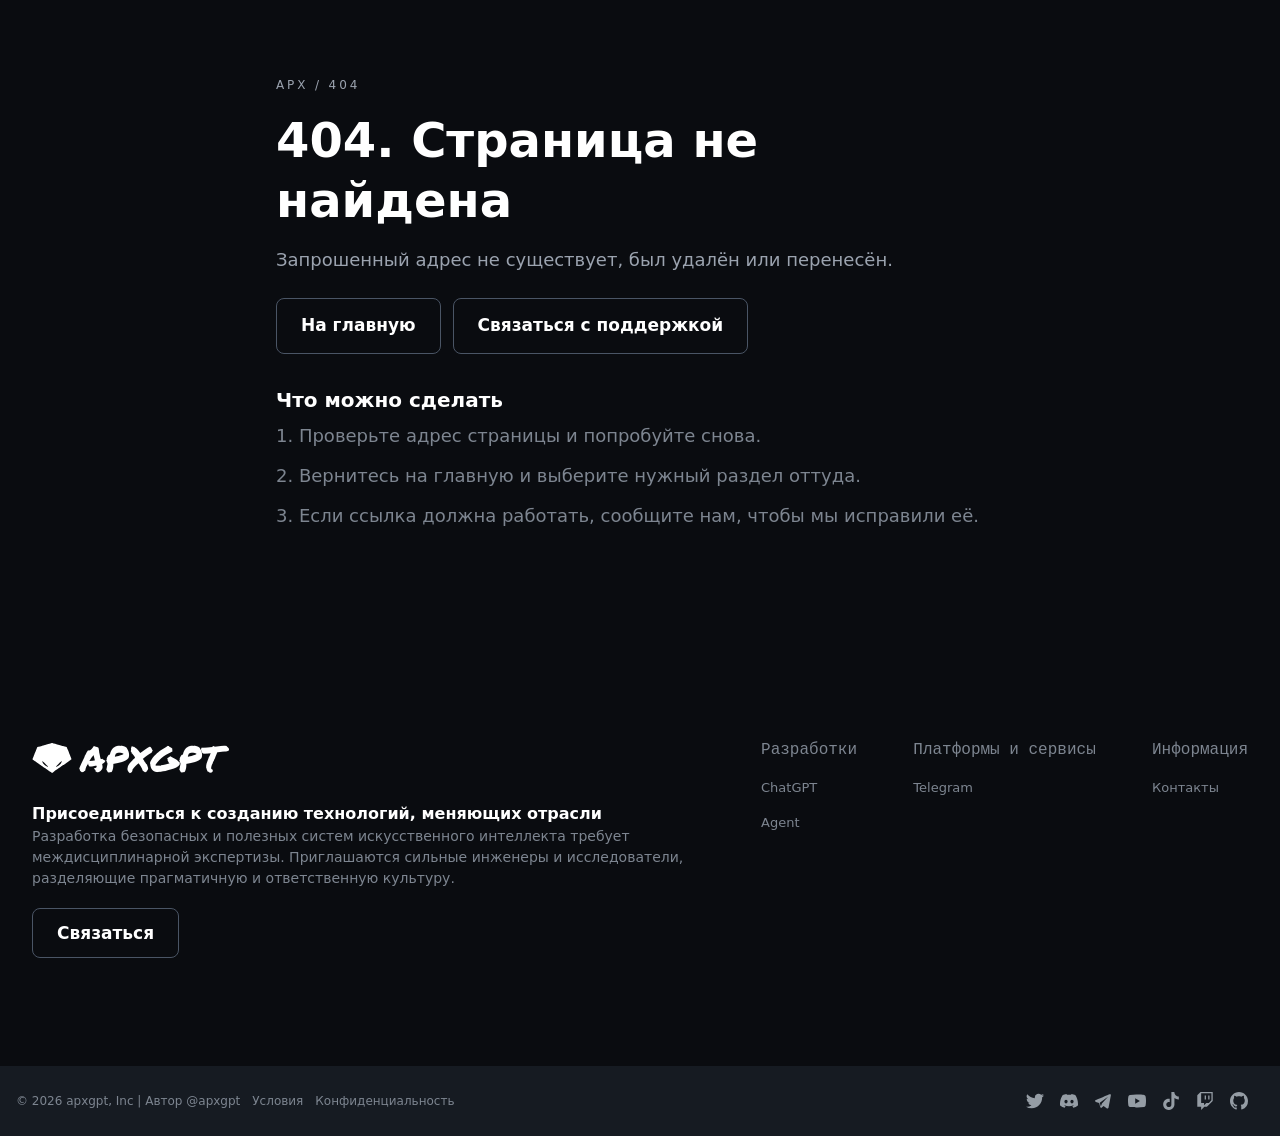
==== _not-found/index.html @ 39b71f73 "Initial commit" ====
<!DOCTYPE html><html lang="en"><head><meta charSet="utf-8"/><meta name="viewport" content="width=device-width, initial-scale=1"/><link rel="stylesheet" href="/_next/static/chunks/0ab43edmi-j28.css" data-precedence="next"/><link rel="stylesheet" href="/_next/static/chunks/3q1jnt1mzikx0.css" data-precedence="next"/><link rel="preload" as="script" fetchPriority="low" href="/_next/static/chunks/0a1gboz92241g.js"/><script src="/_next/static/chunks/12ng9y1xmtxdd.js" async=""></script><script src="/_next/static/chunks/2cya-h6pss2j9.js" async=""></script><script src="/_next/static/chunks/3w4o9hklow6fg.js" async=""></script><script src="/_next/static/chunks/turbopack-2u-mf2t0_rcni.js" async=""></script><script src="/_next/static/chunks/0sj0nmgtenv1n.js" async=""></script><script src="/_next/static/chunks/14mrh2-p_w84d.js" async=""></script><script src="/_next/static/chunks/417xt7o-_xp6f.js" async=""></script><script src="/_next/static/chunks/27htmqlt4i7bf.js" async=""></script><script src="/_next/static/chunks/367o8c34o53v_.js" async=""></script><meta name="robots" content="noindex"/><meta name="next-size-adjust" content=""/><title>APX</title><meta name="description" content="All AI conversations in one place"/><link rel="icon" href="/favicon.ico?favicon.2wsulhs5cn2k4.ico" sizes="32x32" type="image/x-icon"/><script src="/_next/static/chunks/0cz1d0mv5g_q7.js" noModule=""></script></head><body><div hidden=""><!--$--><!--/$--></div><canvas class="fixed inset-0 pointer-events-none z-0" style="opacity:1"></canvas><main><div class="site-content"><div class="relative z-50"><div class="absolute"></div></div><!--$--><!--/$--></div></main><script src="/_next/static/chunks/0a1gboz92241g.js" id="_R_" async=""></script><script>(self.__next_f=self.__next_f||[]).push([0])</script><script>self.__next_f.push([1,"1:\"$Sreact.fragment\"\n2:I[84984,[\"/_next/static/chunks/0sj0nmgtenv1n.js\",\"/_next/static/chunks/14mrh2-p_w84d.js\"],\"MatrixRain\"]\n3:I[39756,[\"/_next/static/chunks/0sj0nmgtenv1n.js\",\"/_next/static/chunks/14mrh2-p_w84d.js\"],\"default\"]\n4:I[37457,[\"/_next/static/chunks/0sj0nmgtenv1n.js\",\"/_next/static/chunks/14mrh2-p_w84d.js\"],\"default\"]\n5:I[29306,[\"/_next/static/chunks/0sj0nmgtenv1n.js\",\"/_next/static/chunks/14mrh2-p_w84d.js\",\"/_next/static/chunks/417xt7o-_xp6f.js\",\"/_next/static/chunks/27htmqlt4i7bf.js\",\"/_next/static/chunks/367o8c34o53v_.js\"],\"default\"]\n6:I[47257,[\"/_next/static/chunks/0sj0nmgtenv1n.js\",\"/_next/static/chunks/14mrh2-p_w84d.js\"],\"ClientPageRoot\"]\n9:I[97367,[\"/_next/static/chunks/0sj0nmgtenv1n.js\",\"/_next/static/chunks/14mrh2-p_w84d.js\"],\"OutletBoundary\"]\na:\"$Sreact.suspense\"\nd:I[97367,[\"/_next/static/chunks/0sj0nmgtenv1n.js\",\"/_next/static/chunks/14mrh2-p_w84d.js\"],\"ViewportBoundary\"]\nf:I[97367,[\"/_next/static/chunks/0sj0nmgtenv1n.js\",\"/_next/static/chunks/14mrh2-p_w84d.js\"],\"MetadataBoundary\"]\n11:I[68027,[\"/_next/static/chunks/0sj0nmgtenv1n.js\",\"/_next/static/chunks/14mrh2-p_w84d.js\"],\"default\",1]\n:HL[\"/_next/static/chunks/0ab43edmi-j28.css\",\"style\"]\n:HL[\"/_next/static/chunks/3q1jnt1mzikx0.css\",\"style\"]\n"])</script><script>self.__next_f.push([1,"0:{\"P\":null,\"c\":[\"\",\"_not-found\",\"\"],\"q\":\"\",\"i\":false,\"f\":[[[\"\",{\"children\":[\"/_not-found\",{\"children\":[\"__PAGE__\",{}]}]},\"$undefined\",\"$undefined\",16],[[\"$\",\"$1\",\"c\",{\"children\":[[[\"$\",\"link\",\"0\",{\"rel\":\"stylesheet\",\"href\":\"/_next/static/chunks/0ab43edmi-j28.css\",\"precedence\":\"next\",\"crossOrigin\":\"$undefined\",\"nonce\":\"$undefined\"}],[\"$\",\"script\",\"script-0\",{\"src\":\"/_next/static/chunks/0sj0nmgtenv1n.js\",\"async\":true,\"nonce\":\"$undefined\"}],[\"$\",\"script\",\"script-1\",{\"src\":\"/_next/static/chunks/14mrh2-p_w84d.js\",\"async\":true,\"nonce\":\"$undefined\"}]],[\"$\",\"html\",null,{\"lang\":\"en\",\"children\":[\"$\",\"body\",null,{\"children\":[[\"$\",\"$L2\",null,{}],[\"$\",\"main\",null,{\"children\":[\"$\",\"div\",null,{\"className\":\"site-content\",\"children\":[[\"$\",\"div\",null,{\"className\":\"relative z-50\",\"children\":[\"$\",\"div\",null,{\"className\":\"absolute\"}]}],[\"$\",\"$L3\",null,{\"parallelRouterKey\":\"children\",\"error\":\"$undefined\",\"errorStyles\":\"$undefined\",\"errorScripts\":\"$undefined\",\"template\":[\"$\",\"$L4\",null,{}],\"templateStyles\":\"$undefined\",\"templateScripts\":\"$undefined\",\"notFound\":[[\"$\",\"$L5\",null,{}],[[\"$\",\"link\",\"0\",{\"rel\":\"stylesheet\",\"href\":\"/_next/static/chunks/3q1jnt1mzikx0.css\",\"precedence\":\"next\",\"crossOrigin\":\"$undefined\",\"nonce\":\"$undefined\"}]]],\"forbidden\":\"$undefined\",\"unauthorized\":\"$undefined\"}]]}]}]]}]}]]}],{\"children\":[[\"$\",\"$1\",\"c\",{\"children\":[null,[\"$\",\"$L3\",null,{\"parallelRouterKey\":\"children\",\"error\":\"$undefined\",\"errorStyles\":\"$undefined\",\"errorScripts\":\"$undefined\",\"template\":[\"$\",\"$L4\",null,{}],\"templateStyles\":\"$undefined\",\"templateScripts\":\"$undefined\",\"notFound\":\"$undefined\",\"forbidden\":\"$undefined\",\"unauthorized\":\"$undefined\"}]]}],{\"children\":[[\"$\",\"$1\",\"c\",{\"children\":[[\"$\",\"$L6\",null,{\"Component\":\"$5\",\"serverProvidedParams\":{\"searchParams\":{},\"params\":{},\"promises\":[\"$@7\",\"$@8\"]}}],[[\"$\",\"link\",\"0\",{\"rel\":\"stylesheet\",\"href\":\"/_next/static/chunks/3q1jnt1mzikx0.css\",\"precedence\":\"next\",\"crossOrigin\":\"$undefined\",\"nonce\":\"$undefined\"}],[\"$\",\"script\",\"script-0\",{\"src\":\"/_next/static/chunks/417xt7o-_xp6f.js\",\"async\":true,\"nonce\":\"$undefined\"}],[\"$\",\"script\",\"script-1\",{\"src\":\"/_next/static/chunks/27htmqlt4i7bf.js\",\"async\":true,\"nonce\":\"$undefined\"}],[\"$\",\"script\",\"script-2\",{\"src\":\"/_next/static/chunks/367o8c34o53v_.js\",\"async\":true,\"nonce\":\"$undefined\"}]],[\"$\",\"$L9\",null,{\"children\":[\"$\",\"$a\",null,{\"name\":\"Next.MetadataOutlet\",\"children\":\"$@b\"}]}]]}],{},null,false,null]},null,false,\"$@c\"]},null,false,null],[\"$\",\"$1\",\"h\",{\"children\":[[\"$\",\"meta\",null,{\"name\":\"robots\",\"content\":\"noindex\"}],[\"$\",\"$Ld\",null,{\"children\":\"$Le\"}],[\"$\",\"div\",null,{\"hidden\":true,\"children\":[\"$\",\"$Lf\",null,{\"children\":[\"$\",\"$a\",null,{\"name\":\"Next.Metadata\",\"children\":\"$L10\"}]}]}],[\"$\",\"meta\",null,{\"name\":\"next-size-adjust\",\"content\":\"\"}]]}],false]],\"m\":\"$undefined\",\"G\":[\"$11\",[[\"$\",\"link\",\"0\",{\"rel\":\"stylesheet\",\"href\":\"/_next/static/chunks/0ab43edmi-j28.css\",\"precedence\":\"next\",\"crossOrigin\":\"$undefined\",\"nonce\":\"$undefined\"}]]],\"S\":true,\"h\":null,\"s\":\"$undefined\",\"l\":\"$undefined\",\"p\":\"$undefined\",\"d\":\"$undefined\",\"b\":\"vF4AaMczjmcKg-pTMvANP\"}\n"])</script><script>self.__next_f.push([1,"12:[]\nc:\"$W12\"\n7:{}\n8:\"$0:f:0:1:1:children:1:children:0:props:children:0:props:serverProvidedParams:params\"\n"])</script><script>self.__next_f.push([1,"e:[[\"$\",\"meta\",\"0\",{\"charSet\":\"utf-8\"}],[\"$\",\"meta\",\"1\",{\"name\":\"viewport\",\"content\":\"width=device-width, initial-scale=1\"}]]\n"])</script><script>self.__next_f.push([1,"13:I[27201,[\"/_next/static/chunks/0sj0nmgtenv1n.js\",\"/_next/static/chunks/14mrh2-p_w84d.js\"],\"IconMark\"]\nb:null\n10:[[\"$\",\"title\",\"0\",{\"children\":\"APX\"}],[\"$\",\"meta\",\"1\",{\"name\":\"description\",\"content\":\"All AI conversations in one place\"}],[\"$\",\"link\",\"2\",{\"rel\":\"icon\",\"href\":\"/favicon.ico?favicon.2wsulhs5cn2k4.ico\",\"sizes\":\"32x32\",\"type\":\"image/x-icon\"}],[\"$\",\"$L13\",\"3\",{}]]\n"])</script></body></html>
---- _next/static/chunks/0ab43edmi-j28.css ----
@layer properties{@supports (((-webkit-hyphens:none)) and (not (margin-trim:inline))) or ((-moz-orient:inline) and (not (color:rgb(from red r g b)))){*,:before,:after,::backdrop{--tw-translate-x:0;--tw-translate-y:0;--tw-translate-z:0;--tw-scale-x:1;--tw-scale-y:1;--tw-scale-z:1;--tw-rotate-x:initial;--tw-rotate-y:initial;--tw-rotate-z:initial;--tw-skew-x:initial;--tw-skew-y:initial;--tw-space-y-reverse:0;--tw-space-x-reverse:0;--tw-border-style:solid;--tw-gradient-position:initial;--tw-gradient-from:#0000;--tw-gradient-via:#0000;--tw-gradient-to:#0000;--tw-gradient-stops:initial;--tw-gradient-via-stops:initial;--tw-gradient-from-position:0%;--tw-gradient-via-position:50%;--tw-gradient-to-position:100%;--tw-leading:initial;--tw-font-weight:initial;--tw-tracking:initial;--tw-shadow:0 0 #0000;--tw-shadow-color:initial;--tw-shadow-alpha:100%;--tw-inset-shadow:0 0 #0000;--tw-inset-shadow-color:initial;--tw-inset-shadow-alpha:100%;--tw-ring-color:initial;--tw-ring-shadow:0 0 #0000;--tw-inset-ring-color:initial;--tw-inset-ring-shadow:0 0 #0000;--tw-ring-inset:initial;--tw-ring-offset-width:0px;--tw-ring-offset-color:#fff;--tw-ring-offset-shadow:0 0 #0000;--tw-blur:initial;--tw-brightness:initial;--tw-contrast:initial;--tw-grayscale:initial;--tw-hue-rotate:initial;--tw-invert:initial;--tw-opacity:initial;--tw-saturate:initial;--tw-sepia:initial;--tw-drop-shadow:initial;--tw-drop-shadow-color:initial;--tw-drop-shadow-alpha:100%;--tw-drop-shadow-size:initial;--tw-backdrop-blur:initial;--tw-backdrop-brightness:initial;--tw-backdrop-contrast:initial;--tw-backdrop-grayscale:initial;--tw-backdrop-hue-rotate:initial;--tw-backdrop-invert:initial;--tw-backdrop-opacity:initial;--tw-backdrop-saturate:initial;--tw-backdrop-sepia:initial;--tw-duration:initial;--tw-ease:initial}}}@layer theme{:root,:host{--font-sans:ui-sans-serif, system-ui, sans-serif, "Apple Color Emoji", "Segoe UI Emoji", "Segoe UI Symbol", "Noto Color Emoji";--font-mono:ui-monospace, SFMono-Regular, Menlo, Monaco, Consolas, "Liberation Mono", "Courier New", monospace;--color-blue-500:#3080ff;--color-blue-600:#155dfc;--color-gray-200:#e5e7eb;--color-gray-300:#d1d5dc;--color-gray-400:#99a1af;--color-gray-600:#4a5565;--color-neutral-50:#fafafa;--color-neutral-300:#d4d4d4;--color-neutral-400:#a1a1a1;--color-neutral-500:#737373;--color-neutral-600:#525252;--color-neutral-700:#404040;--color-neutral-800:#262626;--color-black:#000;--color-white:#fff;--spacing:.25rem;--text-xs:.75rem;--text-xs--line-height:calc(1 / .75);--text-sm:.875rem;--text-sm--line-height:calc(1.25 / .875);--text-base:1rem;--text-base--line-height:calc(1.5 / 1);--text-lg:1.125rem;--text-lg--line-height:calc(1.75 / 1.125);--text-xl:1.25rem;--text-xl--line-height:calc(1.75 / 1.25);--text-2xl:1.5rem;--text-2xl--line-height:calc(2 / 1.5);--text-3xl:1.875rem;--text-3xl--line-height:calc(2.25 / 1.875);--text-4xl:2.25rem;--text-4xl--line-height:calc(2.5 / 2.25);--text-5xl:3rem;--text-5xl--line-height:1;--text-6xl:3.75rem;--text-6xl--line-height:1;--text-7xl:4.5rem;--text-7xl--line-height:1;--text-8xl:6rem;--text-8xl--line-height:1;--font-weight-normal:400;--font-weight-medium:500;--font-weight-semibold:600;--font-weight-bold:700;--leading-tight:1.25;--leading-relaxed:1.625;--radius-md:.375rem;--radius-lg:.5rem;--radius-xl:.75rem;--ease-in:cubic-bezier(.4, 0, 1, 1);--ease-out:cubic-bezier(0, 0, .2, 1);--ease-in-out:cubic-bezier(.4, 0, .2, 1);--animate-spin:spin 1s linear infinite;--animate-pulse:pulse 2s cubic-bezier(.4, 0, .6, 1) infinite;--animate-bounce:bounce 1s infinite;--blur-sm:8px;--default-transition-duration:.15s;--default-transition-timing-function:cubic-bezier(.4, 0, .2, 1);--default-font-family:var(--font-sans);--default-mono-font-family:var(--font-mono)}@supports (color:lab(0% 0 0)){:root,:host{--color-blue-500:lab(54.1736% 13.3368 -74.6839);--color-blue-600:lab(44.0605% 29.0279 -86.0352);--color-gray-200:lab(91.6229% -.159085 -2.26791);--color-gray-300:lab(85.1236% -.612259 -3.7138);--color-gray-400:lab(65.9269% -.832707 -8.17474);--color-gray-600:lab(35.6337% -1.58697 -10.8425);--color-neutral-50:lab(98.26% 0 0);--color-neutral-300:lab(84.92% 0 0);--color-neutral-400:lab(66.128% -.0000298023 .0000119209);--color-neutral-500:lab(48.496% 0 0);--color-neutral-600:lab(34.924% 0 0);--color-neutral-700:lab(27.036% 0 0);--color-neutral-800:lab(15.204% 0 0)}}}@layer base{*,:after,:before,::backdrop{box-sizing:border-box;border:0 solid;margin:0;padding:0}::file-selector-button{box-sizing:border-box;border:0 solid;margin:0;padding:0}html,:host{-webkit-text-size-adjust:100%;tab-size:4;line-height:1.5;font-family:var(--default-font-family,ui-sans-serif, system-ui, sans-serif, "Apple Color Emoji", "Segoe UI Emoji", "Segoe UI Symbol", "Noto Color Emoji");font-feature-settings:var(--default-font-feature-settings,normal);font-variation-settings:var(--default-font-variation-settings,normal);-webkit-tap-highlight-color:transparent}hr{height:0;color:inherit;border-top-width:1px}abbr:where([title]){-webkit-text-decoration:underline dotted;text-decoration:underline dotted}h1,h2,h3,h4,h5,h6{font-size:inherit;font-weight:inherit}a{color:inherit;-webkit-text-decoration:inherit;-webkit-text-decoration:inherit;-webkit-text-decoration:inherit;-webkit-text-decoration:inherit;text-decoration:inherit}b,strong{font-weight:bolder}code,kbd,samp,pre{font-family:var(--default-mono-font-family,ui-monospace, SFMono-Regular, Menlo, Monaco, Consolas, "Liberation Mono", "Courier New", monospace);font-feature-settings:var(--default-mono-font-feature-settings,normal);font-variation-settings:var(--default-mono-font-variation-settings,normal);font-size:1em}small{font-size:80%}sub,sup{vertical-align:baseline;font-size:75%;line-height:0;position:relative}sub{bottom:-.25em}sup{top:-.5em}table{text-indent:0;border-color:inherit;border-collapse:collapse}:-moz-focusring{outline:auto}progress{vertical-align:baseline}summary{display:list-item}ol,ul,menu{list-style:none}img,svg,video,canvas,audio,iframe,embed,object{vertical-align:middle;display:block}img,video{max-width:100%;height:auto}button,input,select,optgroup,textarea{font:inherit;font-feature-settings:inherit;font-variation-settings:inherit;letter-spacing:inherit;color:inherit;opacity:1;background-color:#0000;border-radius:0}::file-selector-button{font:inherit;font-feature-settings:inherit;font-variation-settings:inherit;letter-spacing:inherit;color:inherit;opacity:1;background-color:#0000;border-radius:0}:where(select:is([multiple],[size])) optgroup{font-weight:bolder}:where(select:is([multiple],[size])) optgroup option{padding-inline-start:20px}::file-selector-button{margin-inline-end:4px}::placeholder{opacity:1}@supports (not ((-webkit-appearance:-apple-pay-button))) or (contain-intrinsic-size:1px){::placeholder{color:currentColor}@supports (color:color-mix(in lab, red, red)){::placeholder{color:color-mix(in oklab, currentcolor 50%, transparent)}}}textarea{resize:vertical}::-webkit-search-decoration{-webkit-appearance:none}::-webkit-date-and-time-value{min-height:1lh;text-align:inherit}::-webkit-datetime-edit{display:inline-flex}::-webkit-datetime-edit-fields-wrapper{padding:0}::-webkit-datetime-edit{padding-block:0}::-webkit-datetime-edit-year-field{padding-block:0}::-webkit-datetime-edit-month-field{padding-block:0}::-webkit-datetime-edit-day-field{padding-block:0}::-webkit-datetime-edit-hour-field{padding-block:0}::-webkit-datetime-edit-minute-field{padding-block:0}::-webkit-datetime-edit-second-field{padding-block:0}::-webkit-datetime-edit-millisecond-field{padding-block:0}::-webkit-datetime-edit-meridiem-field{padding-block:0}::-webkit-calendar-picker-indicator{line-height:1}:-moz-ui-invalid{box-shadow:none}button,input:where([type=button],[type=reset],[type=submit]){appearance:button}::file-selector-button{appearance:button}::-webkit-inner-spin-button{height:auto}::-webkit-outer-spin-button{height:auto}[hidden]:where(:not([hidden=until-found])){display:none!important}}@layer components;@layer utilities{.pointer-events-none{pointer-events:none}.collapse{visibility:collapse}.invisible{visibility:hidden}.visible{visibility:visible}.absolute{position:absolute}.fixed{position:fixed}.relative{position:relative}.static{position:static}.sticky{position:sticky}.inset-0{inset:calc(var(--spacing) * 0)}.inset-y-0{inset-block:calc(var(--spacing) * 0)}.-top-\[100px\]{top:-100px}.top-0{top:calc(var(--spacing) * 0)}.top-1\/2{top:50%}.top-4{top:calc(var(--spacing) * 4)}.top-20{top:calc(var(--spacing) * 20)}.top-\[-200px\]{top:-200px}.top-\[-300px\]{top:-300px}.top-\[10px\]{top:10px}.top-\[2000px\]{top:2000px}.-right-6{right:calc(var(--spacing) * -6)}.right-0{right:calc(var(--spacing) * 0)}.right-2{right:calc(var(--spacing) * 2)}.right-4{right:calc(var(--spacing) * 4)}.right-7{right:calc(var(--spacing) * 7)}.bottom-0{bottom:calc(var(--spacing) * 0)}.bottom-2{bottom:calc(var(--spacing) * 2)}.bottom-4{bottom:calc(var(--spacing) * 4)}.bottom-\[50px\]{bottom:50px}.bottom-full{bottom:100%}.-left-52{left:calc(var(--spacing) * -52)}.left-0{left:calc(var(--spacing) * 0)}.left-full{left:100%}.-z-30{z-index:calc(30 * -1)}.z-0{z-index:0}.z-1{z-index:1}.z-2{z-index:2}.z-3{z-index:3}.z-10{z-index:10}.z-20{z-index:20}.z-40{z-index:40}.z-50{z-index:50}.z-\[-1\]{z-index:-1}.z-\[-5\]{z-index:-5}.z-\[-10\]{z-index:-10}.z-\[1\]{z-index:1}.z-\[2\]{z-index:2}.z-\[11\]{z-index:11}.z-\[50\]{z-index:50}.z-\[60\]{z-index:60}.z-\[70\]{z-index:70}.z-\[100\]{z-index:100}.col-8{grid-column:8}.container{width:100%}@media (min-width:40rem){.container{max-width:40rem}}@media (min-width:48rem){.container{max-width:48rem}}@media (min-width:64rem){.container{max-width:64rem}}@media (min-width:80rem){.container{max-width:80rem}}@media (min-width:96rem){.container{max-width:96rem}}.m-1{margin:calc(var(--spacing) * 1)}.mx-auto{margin-inline:auto}.my-1{margin-block:calc(var(--spacing) * 1)}.my-2{margin-block:calc(var(--spacing) * 2)}.my-7{margin-block:calc(var(--spacing) * 7)}.my-8{margin-block:calc(var(--spacing) * 8)}.my-24{margin-block:calc(var(--spacing) * 24)}.-mt-6{margin-top:calc(var(--spacing) * -6)}.mt-0{margin-top:calc(var(--spacing) * 0)}.mt-1{margin-top:calc(var(--spacing) * 1)}.mt-2{margin-top:calc(var(--spacing) * 2)}.mt-3{margin-top:calc(var(--spacing) * 3)}.mt-4{margin-top:calc(var(--spacing) * 4)}.mt-6{margin-top:calc(var(--spacing) * 6)}.mt-28{margin-top:calc(var(--spacing) * 28)}.mt-\[-20px\]{margin-top:-20px}.mr-1{margin-right:calc(var(--spacing) * 1)}.mr-2{margin-right:calc(var(--spacing) * 2)}.mr-3{margin-right:calc(var(--spacing) * 3)}.mr-4{margin-right:calc(var(--spacing) * 4)}.mr-6{margin-right:calc(var(--spacing) * 6)}.mb-0{margin-bottom:calc(var(--spacing) * 0)}.mb-1{margin-bottom:calc(var(--spacing) * 1)}.mb-2{margin-bottom:calc(var(--spacing) * 2)}.mb-3{margin-bottom:calc(var(--spacing) * 3)}.mb-4{margin-bottom:calc(var(--spacing) * 4)}.mb-5{margin-bottom:calc(var(--spacing) * 5)}.mb-6{margin-bottom:calc(var(--spacing) * 6)}.mb-7{margin-bottom:calc(var(--spacing) * 7)}.mb-8{margin-bottom:calc(var(--spacing) * 8)}.mb-10{margin-bottom:calc(var(--spacing) * 10)}.mb-12{margin-bottom:calc(var(--spacing) * 12)}.mb-24{margin-bottom:calc(var(--spacing) * 24)}.mb-\[2px\]{margin-bottom:2px}.mb-\[24px\]{margin-bottom:24px}.-ml-5{margin-left:calc(var(--spacing) * -5)}.ml-0{margin-left:calc(var(--spacing) * 0)}.ml-1{margin-left:calc(var(--spacing) * 1)}.ml-2{margin-left:calc(var(--spacing) * 2)}.ml-3{margin-left:calc(var(--spacing) * 3)}.ml-4{margin-left:calc(var(--spacing) * 4)}.ml-\[12px\]{margin-left:12px}.ml-auto{margin-left:auto}.block{display:block}.flex{display:flex}.grid{display:grid}.hidden{display:none}.inline{display:inline}.inline-block{display:inline-block}.inline-flex{display:inline-flex}.h-0\.5{height:calc(var(--spacing) * .5)}.h-3{height:calc(var(--spacing) * 3)}.h-5{height:calc(var(--spacing) * 5)}.h-6{height:calc(var(--spacing) * 6)}.h-\[1px\]{height:1px}.h-\[2\.5px\]{height:2.5px}.h-\[2px\]{height:2px}.h-\[22px\]{height:22px}.h-\[38px\]{height:38px}.h-\[60px\]{height:60px}.h-\[100dvh\]{height:100dvh}.h-\[160px\]{height:160px}.h-\[400px\]{height:400px}.h-\[550px\]{height:550px}.h-\[1000px\]{height:1000px}.h-auto{height:auto}.h-full{height:100%}.max-h-\[480px\]{max-height:480px}.max-h-none{max-height:none}.min-h-0{min-height:calc(var(--spacing) * 0)}.min-h-\[7rem\]{min-height:7rem}.min-h-\[180px\]{min-height:180px}.min-h-full{min-height:100%}.w-0{width:calc(var(--spacing) * 0)}.w-1\/3{width:33.3333%}.w-3{width:calc(var(--spacing) * 3)}.w-5{width:calc(var(--spacing) * 5)}.w-6{width:calc(var(--spacing) * 6)}.w-10\/12{width:83.3333%}.w-11\/12{width:91.6667%}.w-44{width:calc(var(--spacing) * 44)}.w-\[3px\]{width:3px}.w-\[18px\]{width:18px}.w-\[23px\]{width:23px}.w-\[120px\]{width:120px}.w-\[240px\]{width:240px}.w-\[300px\]{width:300px}.w-\[320px\]{width:320px}.w-\[500px\]{width:500px}.w-auto{width:auto}.w-full{width:100%}.w-screen{width:100vw}.max-w-\[373px\]{max-width:373px}.max-w-\[760px\]{max-width:760px}.max-w-\[1280px\]{max-width:1280px}.max-w-\[1440px\]{max-width:1440px}.max-w-full{max-width:100%}.max-w-none{max-width:none}.min-w-0{min-width:calc(var(--spacing) * 0)}.min-w-\[120px\]{min-width:120px}.min-w-full{min-width:100%}.flex-1{flex:1}.flex-auto{flex:auto}.flex-shrink-0,.shrink-0{flex-shrink:0}.flex-grow-0{flex-grow:0}.origin-left{transform-origin:0}.origin-top{transform-origin:top}.-translate-x-1{--tw-translate-x:calc(var(--spacing) * -1);translate:var(--tw-translate-x) var(--tw-translate-y)}.-translate-x-3{--tw-translate-x:calc(var(--spacing) * -3);translate:var(--tw-translate-x) var(--tw-translate-y)}.translate-x-0{--tw-translate-x:calc(var(--spacing) * 0);translate:var(--tw-translate-x) var(--tw-translate-y)}.translate-x-1\/2{--tw-translate-x:calc(1 / 2 * 100%);translate:var(--tw-translate-x) var(--tw-translate-y)}.-translate-y-1\/2{--tw-translate-y:calc(calc(1 / 2 * 100%) * -1);translate:var(--tw-translate-x) var(--tw-translate-y)}.translate-y-\[1px\]{--tw-translate-y:1px;translate:var(--tw-translate-x) var(--tw-translate-y)}.scale-0{--tw-scale-x:0%;--tw-scale-y:0%;--tw-scale-z:0%;scale:var(--tw-scale-x) var(--tw-scale-y)}.scale-100{--tw-scale-x:100%;--tw-scale-y:100%;--tw-scale-z:100%;scale:var(--tw-scale-x) var(--tw-scale-y)}.scale-110{--tw-scale-x:110%;--tw-scale-y:110%;--tw-scale-z:110%;scale:var(--tw-scale-x) var(--tw-scale-y)}.-rotate-12{rotate:-12deg}.-rotate-45{rotate:-45deg}.rotate-0{rotate:none}.rotate-6{rotate:6deg}.rotate-12{rotate:12deg}.rotate-45{rotate:45deg}.rotate-180{rotate:180deg}.transform{transform:var(--tw-rotate-x,) var(--tw-rotate-y,) var(--tw-rotate-z,) var(--tw-skew-x,) var(--tw-skew-y,)}.animate-bounce{animation:var(--animate-bounce)}.animate-pulse{animation:var(--animate-pulse)}.animate-spin{animation:var(--animate-spin)}.cursor-grab{cursor:grab}.cursor-not-allowed{cursor:not-allowed}.cursor-pointer{cursor:pointer}.resize{resize:both}.resize-none{resize:none}.grid-cols-2{grid-template-columns:repeat(2,minmax(0,1fr))}.grid-cols-\[3rem_1fr\]{grid-template-columns:3rem 1fr}.grid-cols-\[3rem_minmax\(0\,1fr\)\]{grid-template-columns:3rem minmax(0,1fr)}.flex-col{flex-direction:column}.flex-row{flex-direction:row}.flex-row-reverse{flex-direction:row-reverse}.flex-wrap{flex-wrap:wrap}.items-center{align-items:center}.items-start{align-items:flex-start}.items-stretch{align-items:stretch}.justify-between{justify-content:space-between}.justify-center{justify-content:center}.justify-end{justify-content:flex-end}.justify-start{justify-content:flex-start}.gap-1{gap:calc(var(--spacing) * 1)}.gap-2{gap:calc(var(--spacing) * 2)}.gap-3{gap:calc(var(--spacing) * 3)}.gap-6{gap:calc(var(--spacing) * 6)}:where(.space-y-1>:not(:last-child)){--tw-space-y-reverse:0;margin-block-start:calc(calc(var(--spacing) * 1) * var(--tw-space-y-reverse));margin-block-end:calc(calc(var(--spacing) * 1) * calc(1 - var(--tw-space-y-reverse)))}.gap-x-0\.5{-moz-column-gap:calc(var(--spacing) * .5);column-gap:calc(var(--spacing) * .5)}:where(.space-x-2>:not(:last-child)){--tw-space-x-reverse:0;margin-inline-start:calc(calc(var(--spacing) * 2) * var(--tw-space-x-reverse));margin-inline-end:calc(calc(var(--spacing) * 2) * calc(1 - var(--tw-space-x-reverse)))}:where(.space-x-3>:not(:last-child)){--tw-space-x-reverse:0;margin-inline-start:calc(calc(var(--spacing) * 3) * var(--tw-space-x-reverse));margin-inline-end:calc(calc(var(--spacing) * 3) * calc(1 - var(--tw-space-x-reverse)))}:where(.space-x-6>:not(:last-child)){--tw-space-x-reverse:0;margin-inline-start:calc(calc(var(--spacing) * 6) * var(--tw-space-x-reverse));margin-inline-end:calc(calc(var(--spacing) * 6) * calc(1 - var(--tw-space-x-reverse)))}.gap-y-4{row-gap:calc(var(--spacing) * 4)}.truncate{text-overflow:ellipsis;white-space:nowrap;overflow:hidden}.overflow-auto{overflow:auto}.overflow-hidden{overflow:hidden}.overflow-x-auto{overflow-x:auto}.overflow-x-hidden{overflow-x:hidden}.overflow-y-auto{overflow-y:auto}.overflow-y-hidden{overflow-y:hidden}.overflow-y-scroll{overflow-y:scroll}.overflow-y-visible{overflow-y:visible}.overscroll-contain{overscroll-behavior:contain}.rounded{border-radius:.25rem}.rounded-full{border-radius:3.40282e38px}.rounded-lg{border-radius:var(--radius-lg)}.rounded-md{border-radius:var(--radius-md)}.rounded-xl{border-radius:var(--radius-xl)}.rounded-s-lg{border-start-start-radius:var(--radius-lg);border-end-start-radius:var(--radius-lg)}.rounded-t-md{border-top-left-radius:var(--radius-md);border-top-right-radius:var(--radius-md)}.rounded-b-lg{border-bottom-right-radius:var(--radius-lg);border-bottom-left-radius:var(--radius-lg)}.rounded-b-md{border-bottom-right-radius:var(--radius-md);border-bottom-left-radius:var(--radius-md)}.border{border-style:var(--tw-border-style);border-width:1px}.border-0{border-style:var(--tw-border-style);border-width:0}.border-2{border-style:var(--tw-border-style);border-width:2px}.border-\[0\.5px\]{border-style:var(--tw-border-style);border-width:.5px}.border-\[1\.5px\]{border-style:var(--tw-border-style);border-width:1.5px}.border-\[1px\]{border-style:var(--tw-border-style);border-width:1px}.border-x{border-inline-style:var(--tw-border-style);border-inline-width:1px}.border-t-\[0\.5px\]{border-top-style:var(--tw-border-style);border-top-width:.5px}.border-t-\[1px\]{border-top-style:var(--tw-border-style);border-top-width:1px}.border-b{border-bottom-style:var(--tw-border-style);border-bottom-width:1px}.border-b-\[0\.5px\]{border-bottom-style:var(--tw-border-style);border-bottom-width:.5px}.border-b-\[0\]{border-bottom-style:var(--tw-border-style);border-bottom-width:0}.border-dashed{--tw-border-style:dashed;border-style:dashed}.border-none{--tw-border-style:none;border-style:none}.border-\[\#1d2633\]{border-color:#1d2633}.border-\[\#2a313b\]{border-color:#2a313b}.border-\[\#7ee787\]{border-color:#7ee787}.border-\[\#30363d\]{border-color:#30363d}.border-\[\#fc7920\]{border-color:#fc7920}.border-\[\#ffa28b\]{border-color:#ffa28b}.border-\[\#ffa28b\]\/60{border-color:#ffa28b99;border-color:lab(75.8946% 33.626 27.1563/.6)}.border-\[\#ffc2b2\]{border-color:#ffc2b2}.border-\[\#ffedab\]{border-color:#ffedab}.border-gray-600{border-color:var(--color-gray-600)}.border-neutral-600{border-color:var(--color-neutral-600)}.border-neutral-700{border-color:var(--color-neutral-700)}.bg-\[\#0c1015\]\/25{background-color:#0c101540;background-color:lab(4.50487% -.554256 -3.38689/.25)}.bg-\[\#0c1015\]\/30{background-color:#0c10154d;background-color:lab(4.50487% -.554256 -3.38689/.3)}.bg-\[\#0c1622\]{background-color:#0c1622}.bg-\[\#0c1622\]\/30{background-color:#0c16224d;background-color:lab(6.81031% -1.16349 -9.83143/.3)}.bg-\[\#0d1117\]{background-color:#0d1117}.bg-\[\#0d1117\]\/95{background-color:#0d1117f2;background-color:lab(4.90788% -.40146 -4.2199/.95)}.bg-\[\#1f6feb\]{background-color:#1f6feb}.bg-\[\#070a0d\]{background-color:#070a0d}.bg-\[\#161b22\]{background-color:#161b22}.bg-\[\#10161d\]{background-color:#10161d}.bg-\[\#21262d\]{background-color:#21262d}.bg-black{background-color:var(--color-black)}.bg-blue-500{background-color:var(--color-blue-500)}.bg-transparent{background-color:#0000}.bg-white{background-color:var(--color-white)}.bg-gradient-to-b{--tw-gradient-position:to bottom in oklab;background-image:linear-gradient(var(--tw-gradient-stops))}.bg-gradient-to-r{--tw-gradient-position:to right in oklab;background-image:linear-gradient(var(--tw-gradient-stops))}.from-\[\#7ee787\]{--tw-gradient-from:#7ee787;--tw-gradient-stops:var(--tw-gradient-via-stops,var(--tw-gradient-position), var(--tw-gradient-from) var(--tw-gradient-from-position), var(--tw-gradient-to) var(--tw-gradient-to-position))}.from-\[\#f7d778\]{--tw-gradient-from:#f7d778;--tw-gradient-stops:var(--tw-gradient-via-stops,var(--tw-gradient-position), var(--tw-gradient-from) var(--tw-gradient-from-position), var(--tw-gradient-to) var(--tw-gradient-to-position))}.from-\[\#ffa28b\]{--tw-gradient-from:#ffa28b;--tw-gradient-stops:var(--tw-gradient-via-stops,var(--tw-gradient-position), var(--tw-gradient-from) var(--tw-gradient-from-position), var(--tw-gradient-to) var(--tw-gradient-to-position))}.from-\[\#ffd6cc\]{--tw-gradient-from:#ffd6cc;--tw-gradient-stops:var(--tw-gradient-via-stops,var(--tw-gradient-position), var(--tw-gradient-from) var(--tw-gradient-from-position), var(--tw-gradient-to) var(--tw-gradient-to-position))}.from-\[\#ffedab\]{--tw-gradient-from:#ffedab;--tw-gradient-stops:var(--tw-gradient-via-stops,var(--tw-gradient-position), var(--tw-gradient-from) var(--tw-gradient-from-position), var(--tw-gradient-to) var(--tw-gradient-to-position))}.from-transparent{--tw-gradient-from:transparent;--tw-gradient-stops:var(--tw-gradient-via-stops,var(--tw-gradient-position), var(--tw-gradient-from) var(--tw-gradient-from-position), var(--tw-gradient-to) var(--tw-gradient-to-position))}.via-\[\#ea6045\]{--tw-gradient-via:#ea6045;--tw-gradient-via-stops:var(--tw-gradient-position), var(--tw-gradient-from) var(--tw-gradient-from-position), var(--tw-gradient-via) var(--tw-gradient-via-position), var(--tw-gradient-to) var(--tw-gradient-to-position);--tw-gradient-stops:var(--tw-gradient-via-stops)}.via-\[\#ec6547\]{--tw-gradient-via:#ec6547;--tw-gradient-via-stops:var(--tw-gradient-position), var(--tw-gradient-from) var(--tw-gradient-from-position), var(--tw-gradient-via) var(--tw-gradient-via-position), var(--tw-gradient-to) var(--tw-gradient-to-position);--tw-gradient-stops:var(--tw-gradient-via-stops)}.via-\[\#f7d778\]{--tw-gradient-via:#f7d778;--tw-gradient-via-stops:var(--tw-gradient-position), var(--tw-gradient-from) var(--tw-gradient-from-position), var(--tw-gradient-via) var(--tw-gradient-via-position), var(--tw-gradient-to) var(--tw-gradient-to-position);--tw-gradient-stops:var(--tw-gradient-via-stops)}.to-\[\#aff5b4\]{--tw-gradient-to:#aff5b4;--tw-gradient-stops:var(--tw-gradient-via-stops,var(--tw-gradient-position), var(--tw-gradient-from) var(--tw-gradient-from-position), var(--tw-gradient-to) var(--tw-gradient-to-position))}.to-\[\#ffa28b\]{--tw-gradient-to:#ffa28b;--tw-gradient-stops:var(--tw-gradient-via-stops,var(--tw-gradient-position), var(--tw-gradient-from) var(--tw-gradient-from-position), var(--tw-gradient-to) var(--tw-gradient-to-position))}.to-\[\#ffc2b2\]{--tw-gradient-to:#ffc2b2;--tw-gradient-stops:var(--tw-gradient-via-stops,var(--tw-gradient-position), var(--tw-gradient-from) var(--tw-gradient-from-position), var(--tw-gradient-to) var(--tw-gradient-to-position))}.to-\[\#ffedab\]{--tw-gradient-to:#ffedab;--tw-gradient-stops:var(--tw-gradient-via-stops,var(--tw-gradient-position), var(--tw-gradient-from) var(--tw-gradient-from-position), var(--tw-gradient-to) var(--tw-gradient-to-position))}.to-transparent{--tw-gradient-to:transparent;--tw-gradient-stops:var(--tw-gradient-via-stops,var(--tw-gradient-position), var(--tw-gradient-from) var(--tw-gradient-from-position), var(--tw-gradient-to) var(--tw-gradient-to-position))}.bg-clip-text{-webkit-background-clip:text;background-clip:text}.object-cover{-o-object-fit:cover;object-fit:cover}.p-0{padding:calc(var(--spacing) * 0)}.p-1{padding:calc(var(--spacing) * 1)}.p-1\.5{padding:calc(var(--spacing) * 1.5)}.p-2{padding:calc(var(--spacing) * 2)}.p-3{padding:calc(var(--spacing) * 3)}.p-4{padding:calc(var(--spacing) * 4)}.p-6{padding:calc(var(--spacing) * 6)}.p-8{padding:calc(var(--spacing) * 8)}.p-\[3\.5px\]{padding:3.5px}.px-0{padding-inline:calc(var(--spacing) * 0)}.px-1\.5{padding-inline:calc(var(--spacing) * 1.5)}.px-2{padding-inline:calc(var(--spacing) * 2)}.px-3{padding-inline:calc(var(--spacing) * 3)}.px-4{padding-inline:calc(var(--spacing) * 4)}.px-5{padding-inline:calc(var(--spacing) * 5)}.px-6{padding-inline:calc(var(--spacing) * 6)}.px-7{padding-inline:calc(var(--spacing) * 7)}.px-8{padding-inline:calc(var(--spacing) * 8)}.px-\[3\.9rem\]{padding-inline:3.9rem}.py-0\.5{padding-block:calc(var(--spacing) * .5)}.py-1{padding-block:calc(var(--spacing) * 1)}.py-1\.5{padding-block:calc(var(--spacing) * 1.5)}.py-2{padding-block:calc(var(--spacing) * 2)}.py-3{padding-block:calc(var(--spacing) * 3)}.py-3\.5{padding-block:calc(var(--spacing) * 3.5)}.py-4{padding-block:calc(var(--spacing) * 4)}.py-5{padding-block:calc(var(--spacing) * 5)}.py-6{padding-block:calc(var(--spacing) * 6)}.py-10{padding-block:calc(var(--spacing) * 10)}.py-\[5px\]{padding-block:5px}.py-\[6px\]{padding-block:6px}.pt-0{padding-top:calc(var(--spacing) * 0)}.pt-1{padding-top:calc(var(--spacing) * 1)}.pt-2{padding-top:calc(var(--spacing) * 2)}.pt-3{padding-top:calc(var(--spacing) * 3)}.pt-4{padding-top:calc(var(--spacing) * 4)}.pt-8{padding-top:calc(var(--spacing) * 8)}.pt-14{padding-top:calc(var(--spacing) * 14)}.pt-16{padding-top:calc(var(--spacing) * 16)}.pt-36{padding-top:calc(var(--spacing) * 36)}.pt-72{padding-top:calc(var(--spacing) * 72)}.pr-2{padding-right:calc(var(--spacing) * 2)}.pb-0{padding-bottom:calc(var(--spacing) * 0)}.pb-2{padding-bottom:calc(var(--spacing) * 2)}.pb-4{padding-bottom:calc(var(--spacing) * 4)}.pb-6{padding-bottom:calc(var(--spacing) * 6)}.pb-16{padding-bottom:calc(var(--spacing) * 16)}.pl-4{padding-left:calc(var(--spacing) * 4)}.pl-6{padding-left:calc(var(--spacing) * 6)}.text-center{text-align:center}.text-left{text-align:left}.text-right{text-align:right}.font-mono{font-family:var(--font-mono)}.text-2xl{font-size:var(--text-2xl);line-height:var(--tw-leading,var(--text-2xl--line-height))}.text-3xl{font-size:var(--text-3xl);line-height:var(--tw-leading,var(--text-3xl--line-height))}.text-4xl{font-size:var(--text-4xl);line-height:var(--tw-leading,var(--text-4xl--line-height))}.text-5xl{font-size:var(--text-5xl);line-height:var(--tw-leading,var(--text-5xl--line-height))}.text-base{font-size:var(--text-base);line-height:var(--tw-leading,var(--text-base--line-height))}.text-lg{font-size:var(--text-lg);line-height:var(--tw-leading,var(--text-lg--line-height))}.text-sm{font-size:var(--text-sm);line-height:var(--tw-leading,var(--text-sm--line-height))}.text-xs{font-size:var(--text-xs);line-height:var(--tw-leading,var(--text-xs--line-height))}.text-\[10px\]{font-size:10px}.text-\[11px\]{font-size:11px}.text-\[12px\]{font-size:12px}.text-\[13px\]{font-size:13px}.text-\[14px\]{font-size:14px}.text-\[15\.5px\]{font-size:15.5px}.text-\[15px\]{font-size:15px}.text-\[16px\]{font-size:16px}.text-\[17px\]{font-size:17px}.text-\[18px\]{font-size:18px}.text-\[20px\]{font-size:20px}.text-\[24px\]{font-size:24px}.text-\[28px\]{font-size:28px}.leading-5{--tw-leading:calc(var(--spacing) * 5);line-height:calc(var(--spacing) * 5)}.leading-6{--tw-leading:calc(var(--spacing) * 6);line-height:calc(var(--spacing) * 6)}.leading-7{--tw-leading:calc(var(--spacing) * 7);line-height:calc(var(--spacing) * 7)}.leading-\[24px\]{--tw-leading:24px;line-height:24px}.leading-\[30px\]{--tw-leading:30px;line-height:30px}.leading-none{--tw-leading:1;line-height:1}.leading-relaxed{--tw-leading:var(--leading-relaxed);line-height:var(--leading-relaxed)}.leading-tight{--tw-leading:var(--leading-tight);line-height:var(--leading-tight)}.font-bold{--tw-font-weight:var(--font-weight-bold);font-weight:var(--font-weight-bold)}.font-medium{--tw-font-weight:var(--font-weight-medium);font-weight:var(--font-weight-medium)}.font-normal{--tw-font-weight:var(--font-weight-normal);font-weight:var(--font-weight-normal)}.font-semibold{--tw-font-weight:var(--font-weight-semibold);font-weight:var(--font-weight-semibold)}.tracking-\[0\.24em\]{--tw-tracking:.24em;letter-spacing:.24em}.break-words{overflow-wrap:break-word}.text-ellipsis{text-overflow:ellipsis}.whitespace-nowrap{white-space:nowrap}.whitespace-pre{white-space:pre}.whitespace-pre-line{white-space:pre-line}.text-\[\#7d8590\]{color:#7d8590}.text-\[\#7ee787\]{color:#7ee787}.text-\[\#9ba3af\]{color:#9ba3af}.text-\[\#9da7b3\]{color:#9da7b3}.text-\[\#161b22\]{color:#161b22}.text-\[\#b7bfc7\]{color:#b7bfc7}.text-\[\#c9d1d9\]{color:#c9d1d9}.text-\[\#ea6045\]{color:#ea6045}.text-\[\#f7d778\]{color:#f7d778}.text-\[\#ffa28b\]{color:#ffa28b}.text-blue-500{color:var(--color-blue-500)}.text-blue-600{color:var(--color-blue-600)}.text-gray-200{color:var(--color-gray-200)}.text-gray-400{color:var(--color-gray-400)}.text-neutral-500{color:var(--color-neutral-500)}.text-neutral-800{color:var(--color-neutral-800)}.text-transparent{color:#0000}.text-white{color:var(--color-white)}.uppercase{text-transform:uppercase}.antialiased{-webkit-font-smoothing:antialiased;-moz-osx-font-smoothing:grayscale}.placeholder-\[\#484f58\]::placeholder{color:#484f58}.opacity-0{opacity:0}.opacity-30{opacity:.3}.opacity-40{opacity:.4}.opacity-50{opacity:.5}.opacity-60{opacity:.6}.opacity-70{opacity:.7}.opacity-95{opacity:.95}.opacity-100{opacity:1}.mix-blend-screen{mix-blend-mode:screen}.shadow-2xl{--tw-shadow:0 25px 50px -12px var(--tw-shadow-color,#00000040);box-shadow:var(--tw-inset-shadow), var(--tw-inset-ring-shadow), var(--tw-ring-offset-shadow), var(--tw-ring-shadow), var(--tw-shadow)}.shadow-lg{--tw-shadow:0 10px 15px -3px var(--tw-shadow-color,#0000001a), 0 4px 6px -4px var(--tw-shadow-color,#0000001a);box-shadow:var(--tw-inset-shadow), var(--tw-inset-ring-shadow), var(--tw-ring-offset-shadow), var(--tw-ring-shadow), var(--tw-shadow)}.shadow-xl{--tw-shadow:0 20px 25px -5px var(--tw-shadow-color,#0000001a), 0 8px 10px -6px var(--tw-shadow-color,#0000001a);box-shadow:var(--tw-inset-shadow), var(--tw-inset-ring-shadow), var(--tw-ring-offset-shadow), var(--tw-ring-shadow), var(--tw-shadow)}.ring-2{--tw-ring-shadow:var(--tw-ring-inset,) 0 0 0 calc(2px + var(--tw-ring-offset-width)) var(--tw-ring-color,currentcolor);box-shadow:var(--tw-inset-shadow), var(--tw-inset-ring-shadow), var(--tw-ring-offset-shadow), var(--tw-ring-shadow), var(--tw-shadow)}.ring-\[\#ffa28b\]{--tw-ring-color:#ffa28b}.filter{filter:var(--tw-blur,) var(--tw-brightness,) var(--tw-contrast,) var(--tw-grayscale,) var(--tw-hue-rotate,) var(--tw-invert,) var(--tw-saturate,) var(--tw-sepia,) var(--tw-drop-shadow,)}.backdrop-blur-sm{--tw-backdrop-blur:blur(var(--blur-sm));-webkit-backdrop-filter:var(--tw-backdrop-blur,) var(--tw-backdrop-brightness,) var(--tw-backdrop-contrast,) var(--tw-backdrop-grayscale,) var(--tw-backdrop-hue-rotate,) var(--tw-backdrop-invert,) var(--tw-backdrop-opacity,) var(--tw-backdrop-saturate,) var(--tw-backdrop-sepia,);backdrop-filter:var(--tw-backdrop-blur,) var(--tw-backdrop-brightness,) var(--tw-backdrop-contrast,) var(--tw-backdrop-grayscale,) var(--tw-backdrop-hue-rotate,) var(--tw-backdrop-invert,) var(--tw-backdrop-opacity,) var(--tw-backdrop-saturate,) var(--tw-backdrop-sepia,)}.transition{transition-property:color,background-color,border-color,outline-color,text-decoration-color,fill,stroke,--tw-gradient-from,--tw-gradient-via,--tw-gradient-to,opacity,box-shadow,transform,translate,scale,rotate,filter,-webkit-backdrop-filter,backdrop-filter,display,content-visibility,overlay,pointer-events;transition-timing-function:var(--tw-ease,var(--default-transition-timing-function));transition-duration:var(--tw-duration,var(--default-transition-duration))}.transition-all{transition-property:all;transition-timing-function:var(--tw-ease,var(--default-transition-timing-function));transition-duration:var(--tw-duration,var(--default-transition-duration))}.transition-opacity{transition-property:opacity;transition-timing-function:var(--tw-ease,var(--default-transition-timing-function));transition-duration:var(--tw-duration,var(--default-transition-duration))}.transition-transform{transition-property:transform,translate,scale,rotate;transition-timing-function:var(--tw-ease,var(--default-transition-timing-function));transition-duration:var(--tw-duration,var(--default-transition-duration))}.duration-100{--tw-duration:.1s;transition-duration:.1s}.duration-150{--tw-duration:.15s;transition-duration:.15s}.duration-200{--tw-duration:.2s;transition-duration:.2s}.duration-300{--tw-duration:.3s;transition-duration:.3s}.ease-in{--tw-ease:var(--ease-in);transition-timing-function:var(--ease-in)}.ease-in-out{--tw-ease:var(--ease-in-out);transition-timing-function:var(--ease-in-out)}.ease-out{--tw-ease:var(--ease-out);transition-timing-function:var(--ease-out)}.will-change-transform{will-change:transform}.outline-none{--tw-outline-style:none;outline-style:none}.select-none{-webkit-user-select:none;user-select:none}.placeholder\:pl-2::placeholder{padding-left:calc(var(--spacing) * 2)}.placeholder\:text-\[14px\]::placeholder{font-size:14px}@media (hover:hover){.hover\:border:hover{border-style:var(--tw-border-style);border-width:1px}.hover\:border-\[\#1f6feb\]:hover{border-color:#1f6feb}.hover\:border-\[\#3a4350\]:hover{border-color:#3a4350}.hover\:bg-\[\#0b1218\]:hover{background-color:#0b1218}.hover\:bg-\[\#0c1015\]:hover{background-color:#0c1015}.hover\:bg-\[\#1a5fd0\]:hover{background-color:#1a5fd0}.hover\:bg-\[\#30363d\]:hover{background-color:#30363d}.hover\:text-\[\#1f6feb\]:hover{color:#1f6feb}.hover\:text-blue-500:hover{color:var(--color-blue-500)}.hover\:text-blue-600:hover{color:var(--color-blue-600)}.hover\:text-gray-200:hover{color:var(--color-gray-200)}.hover\:text-gray-300:hover{color:var(--color-gray-300)}.hover\:text-neutral-300:hover{color:var(--color-neutral-300)}.hover\:text-neutral-400:hover{color:var(--color-neutral-400)}.hover\:underline:hover{text-decoration-line:underline}.hover\:brightness-125:hover{--tw-brightness:brightness(125%);filter:var(--tw-blur,) var(--tw-brightness,) var(--tw-contrast,) var(--tw-grayscale,) var(--tw-hue-rotate,) var(--tw-invert,) var(--tw-saturate,) var(--tw-sepia,) var(--tw-drop-shadow,)}}.focus\:z-10:focus{z-index:10}.focus\:bg-white:focus{background-color:var(--color-white)}.focus\:text-black:focus{color:var(--color-black)}.focus\:ring-0:focus{--tw-ring-shadow:var(--tw-ring-inset,) 0 0 0 calc(0px + var(--tw-ring-offset-width)) var(--tw-ring-color,currentcolor);box-shadow:var(--tw-inset-shadow), var(--tw-inset-ring-shadow), var(--tw-ring-offset-shadow), var(--tw-ring-shadow), var(--tw-shadow)}.focus\:ring-1:focus{--tw-ring-shadow:var(--tw-ring-inset,) 0 0 0 calc(1px + var(--tw-ring-offset-width)) var(--tw-ring-color,currentcolor);box-shadow:var(--tw-inset-shadow), var(--tw-inset-ring-shadow), var(--tw-ring-offset-shadow), var(--tw-ring-shadow), var(--tw-shadow)}.focus\:ring-\[\#30363d\]:focus{--tw-ring-color:#30363d}.focus\:outline-none:focus{--tw-outline-style:none;outline-style:none}.active\:cursor-grabbing:active{cursor:grabbing}.active\:opacity-80:active{opacity:.8}@media not all and (min-width:64rem){.max-lg\:absolute{position:absolute}.max-lg\:mt-5{margin-top:calc(var(--spacing) * 5)}.max-lg\:mr-4{margin-right:calc(var(--spacing) * 4)}.max-lg\:flex{display:flex}.max-lg\:hidden{display:none}.max-lg\:h-\[41px\]{height:41px}.max-lg\:h-auto{height:auto}.max-lg\:h-full{height:100%}.max-lg\:h-screen{height:100vh}.max-lg\:max-h-0{max-height:calc(var(--spacing) * 0)}.max-lg\:max-h-\[500px\]{max-height:500px}.max-lg\:w-\[320px\]{width:320px}.max-lg\:w-full{width:100%}.max-lg\:translate-x-0{--tw-translate-x:calc(var(--spacing) * 0);translate:var(--tw-translate-x) var(--tw-translate-y)}.max-lg\:-translate-y-1\/4{--tw-translate-y:calc(calc(1 / 4 * 100%) * -1);translate:var(--tw-translate-x) var(--tw-translate-y)}.max-lg\:scale-100{--tw-scale-x:100%;--tw-scale-y:100%;--tw-scale-z:100%;scale:var(--tw-scale-x) var(--tw-scale-y)}.max-lg\:scale-x-125{--tw-scale-x:125%;scale:var(--tw-scale-x) var(--tw-scale-y)}.max-lg\:scale-y-50{--tw-scale-y:50%;scale:var(--tw-scale-x) var(--tw-scale-y)}.max-lg\:-rotate-90{rotate:-90deg}.max-lg\:rotate-0{rotate:none}.max-lg\:flex-col{flex-direction:column}.max-lg\:flex-row-reverse{flex-direction:row-reverse}.max-lg\:justify-between{justify-content:space-between}:where(.max-lg\:space-y-3>:not(:last-child)){--tw-space-y-reverse:0;margin-block-start:calc(calc(var(--spacing) * 3) * var(--tw-space-y-reverse));margin-block-end:calc(calc(var(--spacing) * 3) * calc(1 - var(--tw-space-y-reverse)))}:where(.max-lg\:space-y-6>:not(:last-child)){--tw-space-y-reverse:0;margin-block-start:calc(calc(var(--spacing) * 6) * var(--tw-space-y-reverse));margin-block-end:calc(calc(var(--spacing) * 6) * calc(1 - var(--tw-space-y-reverse)))}.max-lg\:overflow-auto{overflow:auto}.max-lg\:rounded-lg{border-radius:var(--radius-lg)}.max-lg\:border-\[1px\]{border-style:var(--tw-border-style);border-width:1px}.max-lg\:border-neutral-300{border-color:var(--color-neutral-300)}.max-lg\:bg-neutral-50{background-color:var(--color-neutral-50)}.max-lg\:bg-neutral-800{background-color:var(--color-neutral-800)}.max-lg\:bg-white{background-color:var(--color-white)}.max-lg\:px-4{padding-inline:calc(var(--spacing) * 4)}.max-lg\:px-5{padding-inline:calc(var(--spacing) * 5)}.max-lg\:py-2{padding-block:calc(var(--spacing) * 2)}.max-lg\:py-10{padding-block:calc(var(--spacing) * 10)}.max-lg\:pt-2{padding-top:calc(var(--spacing) * 2)}.max-lg\:pt-4{padding-top:calc(var(--spacing) * 4)}.max-lg\:pb-2{padding-bottom:calc(var(--spacing) * 2)}.max-lg\:pl-6{padding-left:calc(var(--spacing) * 6)}.max-lg\:text-xl{font-size:var(--text-xl);line-height:var(--tw-leading,var(--text-xl--line-height))}.max-lg\:text-\[16px\]{font-size:16px}.max-lg\:text-\[20px\]{font-size:20px}.max-lg\:leading-10{--tw-leading:calc(var(--spacing) * 10);line-height:calc(var(--spacing) * 10)}.max-lg\:font-medium{--tw-font-weight:var(--font-weight-medium);font-weight:var(--font-weight-medium)}.max-lg\:font-semibold{--tw-font-weight:var(--font-weight-semibold);font-weight:var(--font-weight-semibold)}.max-lg\:text-neutral-700{color:var(--color-neutral-700)}.max-lg\:placeholder\:text-\[16px\]::placeholder{font-size:16px}}@media not all and (min-width:48rem){.max-md\:mt-4{margin-top:calc(var(--spacing) * 4)}.max-md\:mt-\[-60px\]{margin-top:-60px}.max-md\:mr-3{margin-right:calc(var(--spacing) * 3)}.max-md\:mb-4{margin-bottom:calc(var(--spacing) * 4)}.max-md\:mb-5{margin-bottom:calc(var(--spacing) * 5)}.max-md\:hidden{display:none}.max-md\:h-\[650px\]{height:650px}.max-md\:w-10\/12{width:83.3333%}.max-md\:max-w-\[1240px\]{max-width:1240px}.max-md\:flex-col{flex-direction:column}.max-md\:flex-col-reverse{flex-direction:column-reverse}.max-md\:px-4{padding-inline:calc(var(--spacing) * 4)}.max-md\:text-7xl{font-size:var(--text-7xl);line-height:var(--tw-leading,var(--text-7xl--line-height))}.max-md\:text-\[14px\]{font-size:14px}.max-md\:leading-8{--tw-leading:calc(var(--spacing) * 8);line-height:calc(var(--spacing) * 8)}}@media not all and (min-width:40rem){.max-sm\:-left-8{left:calc(var(--spacing) * -8)}.max-sm\:mx-auto{margin-inline:auto}.max-sm\:ml-2\.5{margin-left:calc(var(--spacing) * 2.5)}.max-sm\:hidden{display:none}.max-sm\:h-\[450px\]{height:450px}.max-sm\:w-10\/12{width:83.3333%}.max-sm\:text-5xl{font-size:var(--text-5xl);line-height:var(--tw-leading,var(--text-5xl--line-height))}.max-sm\:text-\[10px\]{font-size:10px}}@media (min-width:40rem){.sm\:absolute{position:absolute}.sm\:my-12{margin-block:calc(var(--spacing) * 12)}.sm\:-mt-12{margin-top:calc(var(--spacing) * -12)}.sm\:mt-12{margin-top:calc(var(--spacing) * 12)}.sm\:mr-10{margin-right:calc(var(--spacing) * 10)}.sm\:mb-0{margin-bottom:calc(var(--spacing) * 0)}.sm\:ml-10{margin-left:calc(var(--spacing) * 10)}.sm\:ml-auto{margin-left:auto}.sm\:block{display:block}.sm\:hidden{display:none}.sm\:max-w-\[360px\]{max-width:360px}.sm\:p-6{padding:calc(var(--spacing) * 6)}.sm\:p-10{padding:calc(var(--spacing) * 10)}.sm\:px-6{padding-inline:calc(var(--spacing) * 6)}.sm\:px-7{padding-inline:calc(var(--spacing) * 7)}}@media (min-width:48rem){.md\:absolute{position:absolute}.md\:top-20{top:calc(var(--spacing) * 20)}.md\:left-auto{left:auto}.md\:my-16{margin-block:calc(var(--spacing) * 16)}.md\:my-32{margin-block:calc(var(--spacing) * 32)}.md\:-mt-20{margin-top:calc(var(--spacing) * -20)}.md\:mt-10{margin-top:calc(var(--spacing) * 10)}.md\:mt-28{margin-top:calc(var(--spacing) * 28)}.md\:mr-2{margin-right:calc(var(--spacing) * 2)}.md\:mb-0{margin-bottom:calc(var(--spacing) * 0)}.md\:mb-8{margin-bottom:calc(var(--spacing) * 8)}.md\:mb-12{margin-bottom:calc(var(--spacing) * 12)}.md\:mb-32{margin-bottom:calc(var(--spacing) * 32)}.md\:ml-0{margin-left:calc(var(--spacing) * 0)}.md\:ml-12{margin-left:calc(var(--spacing) * 12)}.md\:ml-\[39px\]{margin-left:39px}.md\:block{display:block}.md\:flex{display:flex}.md\:w-9\/12{width:75%}.md\:w-10\/12{width:83.3333%}.md\:w-\[40vw\]{width:40vw}.md\:w-auto{width:auto}.md\:max-w-\[512px\]{max-width:512px}.md\:grid-cols-4{grid-template-columns:repeat(4,minmax(0,1fr))}.md\:flex-row{flex-direction:row}:where(.md\:space-y-20>:not(:last-child)){--tw-space-y-reverse:0;margin-block-start:calc(calc(var(--spacing) * 20) * var(--tw-space-y-reverse));margin-block-end:calc(calc(var(--spacing) * 20) * calc(1 - var(--tw-space-y-reverse)))}:where(.md\:space-x-5>:not(:last-child)){--tw-space-x-reverse:0;margin-inline-start:calc(calc(var(--spacing) * 5) * var(--tw-space-x-reverse));margin-inline-end:calc(calc(var(--spacing) * 5) * calc(1 - var(--tw-space-x-reverse)))}:where(.md\:space-x-10>:not(:last-child)){--tw-space-x-reverse:0;margin-inline-start:calc(calc(var(--spacing) * 10) * var(--tw-space-x-reverse));margin-inline-end:calc(calc(var(--spacing) * 10) * calc(1 - var(--tw-space-x-reverse)))}.md\:border-l-\[1px\]{border-left-style:var(--tw-border-style);border-left-width:1px}.md\:p-0{padding:calc(var(--spacing) * 0)}.md\:p-4{padding:calc(var(--spacing) * 4)}.md\:px-3{padding-inline:calc(var(--spacing) * 3)}.md\:px-4{padding-inline:calc(var(--spacing) * 4)}.md\:px-8{padding-inline:calc(var(--spacing) * 8)}.md\:py-2{padding-block:calc(var(--spacing) * 2)}.md\:pt-4{padding-top:calc(var(--spacing) * 4)}.md\:pr-6{padding-right:calc(var(--spacing) * 6)}.md\:pb-20{padding-bottom:calc(var(--spacing) * 20)}.md\:pl-2{padding-left:calc(var(--spacing) * 2)}.md\:pl-7{padding-left:calc(var(--spacing) * 7)}.md\:pl-8{padding-left:calc(var(--spacing) * 8)}.md\:pl-10{padding-left:calc(var(--spacing) * 10)}.md\:pl-16{padding-left:calc(var(--spacing) * 16)}.md\:text-2xl{font-size:var(--text-2xl);line-height:var(--tw-leading,var(--text-2xl--line-height))}.md\:text-4xl{font-size:var(--text-4xl);line-height:var(--tw-leading,var(--text-4xl--line-height))}.md\:text-5xl{font-size:var(--text-5xl);line-height:var(--tw-leading,var(--text-5xl--line-height))}.md\:text-7xl{font-size:var(--text-7xl);line-height:var(--tw-leading,var(--text-7xl--line-height))}.md\:text-lg{font-size:var(--text-lg);line-height:var(--tw-leading,var(--text-lg--line-height))}.md\:text-xl{font-size:var(--text-xl);line-height:var(--tw-leading,var(--text-xl--line-height))}.md\:text-\[15px\]{font-size:15px}.md\:text-\[28px\]{font-size:28px}.md\:text-\[40px\]{font-size:40px}.md\:leading-\[36px\]{--tw-leading:36px;line-height:36px}}@media (min-width:64rem){.lg\:absolute{position:absolute}.lg\:top-\[-250px\]{top:-250px}.lg\:top-\[-290px\]{top:-290px}.lg\:-mt-28{margin-top:calc(var(--spacing) * -28)}.lg\:mt-2{margin-top:calc(var(--spacing) * 2)}.lg\:mt-32{margin-top:calc(var(--spacing) * 32)}.lg\:mb-0{margin-bottom:calc(var(--spacing) * 0)}.lg\:ml-5{margin-left:calc(var(--spacing) * 5)}.lg\:flex{display:flex}.lg\:hidden{display:none}.lg\:w-9\/12{width:75%}.lg\:w-11\/12{width:91.6667%}.lg\:w-\[100px\]{width:100px}.lg\:w-full{width:100%}.lg\:max-w-\[640px\]{max-width:640px}.lg\:max-w-\[1440px\]{max-width:1440px}.lg\:grid-cols-6{grid-template-columns:repeat(6,minmax(0,1fr))}.lg\:flex-row{flex-direction:row}.lg\:items-center{align-items:center}.lg\:justify-between{justify-content:space-between}.lg\:gap-x-5{-moz-column-gap:calc(var(--spacing) * 5);column-gap:calc(var(--spacing) * 5)}:where(.lg\:space-x-2>:not(:last-child)){--tw-space-x-reverse:0;margin-inline-start:calc(calc(var(--spacing) * 2) * var(--tw-space-x-reverse));margin-inline-end:calc(calc(var(--spacing) * 2) * calc(1 - var(--tw-space-x-reverse)))}:where(.lg\:space-x-4>:not(:last-child)){--tw-space-x-reverse:0;margin-inline-start:calc(calc(var(--spacing) * 4) * var(--tw-space-x-reverse));margin-inline-end:calc(calc(var(--spacing) * 4) * calc(1 - var(--tw-space-x-reverse)))}:where(.lg\:space-x-5>:not(:last-child)){--tw-space-x-reverse:0;margin-inline-start:calc(calc(var(--spacing) * 5) * var(--tw-space-x-reverse));margin-inline-end:calc(calc(var(--spacing) * 5) * calc(1 - var(--tw-space-x-reverse)))}.lg\:border-r-\[1px\]{border-right-style:var(--tw-border-style);border-right-width:1px}.lg\:border-b-\[1px\]{border-bottom-style:var(--tw-border-style);border-bottom-width:1px}.lg\:border-neutral-500{border-color:var(--color-neutral-500)}.lg\:p-6{padding:calc(var(--spacing) * 6)}.lg\:px-0{padding-inline:calc(var(--spacing) * 0)}.lg\:px-2{padding-inline:calc(var(--spacing) * 2)}.lg\:px-3{padding-inline:calc(var(--spacing) * 3)}.lg\:px-4{padding-inline:calc(var(--spacing) * 4)}.lg\:px-6{padding-inline:calc(var(--spacing) * 6)}.lg\:px-8{padding-inline:calc(var(--spacing) * 8)}.lg\:px-12{padding-inline:calc(var(--spacing) * 12)}.lg\:py-4{padding-block:calc(var(--spacing) * 4)}.lg\:py-16{padding-block:calc(var(--spacing) * 16)}.lg\:pt-72{padding-top:calc(var(--spacing) * 72)}.lg\:pr-10{padding-right:calc(var(--spacing) * 10)}.lg\:pr-20{padding-right:calc(var(--spacing) * 20)}.lg\:pr-32{padding-right:calc(var(--spacing) * 32)}.lg\:pb-3{padding-bottom:calc(var(--spacing) * 3)}.lg\:pl-16{padding-left:calc(var(--spacing) * 16)}.lg\:pl-24{padding-left:calc(var(--spacing) * 24)}.lg\:text-5xl{font-size:var(--text-5xl);line-height:var(--tw-leading,var(--text-5xl--line-height))}.lg\:text-6xl{font-size:var(--text-6xl);line-height:var(--tw-leading,var(--text-6xl--line-height))}.lg\:text-8xl{font-size:var(--text-8xl);line-height:var(--tw-leading,var(--text-8xl--line-height))}.lg\:text-\[32px\]{font-size:32px}.lg\:leading-\[44px\]{--tw-leading:44px;line-height:44px}.lg\:text-neutral-300{color:var(--color-neutral-300)}@media (hover:hover){.lg\:hover\:text-blue-500:hover{color:var(--color-blue-500)}}}@media (min-width:80rem){.xl\:-mt-36{margin-top:calc(var(--spacing) * -36)}.xl\:max-w-\[768px\]{max-width:768px}.xl\:px-20{padding-inline:calc(var(--spacing) * 20)}}@media (min-width:96rem){.\32 xl\:-mt-44{margin-top:calc(var(--spacing) * -44)}.\32 xl\:max-w-\[1024px\]{max-width:1024px}}}body{background-color:#0a0c10;font-family:Söhne,ui-sans-serif,system-ui,-apple-system,Segoe UI,Roboto,Ubuntu,Cantarell,Noto Sans,sans-serif,Helvetica Neue,Arial,Apple Color Emoji,Segoe UI Emoji,Segoe UI Symbol,Noto Color Emoji;font-size:16px;position:relative}html,body{scroll-behavior:smooth;overflow-x:hidden}::-webkit-scrollbar{width:calc(var(--spacing) * 2);background:#1f2937}::-webkit-scrollbar-thumb{background:#4b5563;border-radius:4px}::-webkit-scrollbar-thumb:hover{background:#6b7280}.no-scrollbar{-ms-overflow-style:none;scrollbar-width:none}.no-scrollbar::-webkit-scrollbar{width:0;height:0}@media (min-width:1024px){.glass{--tw-shadow:0 8px 32px 0 var(--tw-shadow-color,#1f2687ab);box-shadow:var(--tw-inset-shadow), var(--tw-inset-ring-shadow), var(--tw-ring-offset-shadow), var(--tw-ring-shadow), var(--tw-shadow);--tw-backdrop-blur:blur(.1px);-webkit-backdrop-filter:blur(3px);background:#68686833}}.image{z-index:-9999;max-width:calc(230vw + 1670px)}.asset-glow{--mktg-accent-primary:#fc7920}.asset-glow-productivity{--tw-blur:blur(20px);filter:var(--tw-blur,) var(--tw-brightness,) var(--tw-contrast,) var(--tw-grayscale,) var(--tw-hue-rotate,) var(--tw-invert,) var(--tw-saturate,) var(--tw-sepia,) var(--tw-drop-shadow,);background-color:#7ee787}.asset-glow-collaboration{--tw-blur:blur(20px);filter:var(--tw-blur,) var(--tw-brightness,) var(--tw-contrast,) var(--tw-grayscale,) var(--tw-hue-rotate,) var(--tw-invert,) var(--tw-saturate,) var(--tw-sepia,) var(--tw-drop-shadow,);background-color:#ffa28b}.asset-glow-security{--tw-blur:blur(20px);filter:var(--tw-blur,) var(--tw-brightness,) var(--tw-contrast,) var(--tw-grayscale,) var(--tw-hue-rotate,) var(--tw-invert,) var(--tw-saturate,) var(--tw-sepia,) var(--tw-drop-shadow,);background-color:#f7d778}.copilot{--tw-backdrop-blur:blur(1px);-webkit-backdrop-filter:blur(3px);background:linear-gradient(90deg,#01010199 0%,#01010176 59.76%,#01010100 100%);border-radius:100px;border-color:#424b5b!important}@media (max-width:400px){.line{height:1080px}}.pl-ent{color:#2e95d3}.pl-e,.pl-en{color:#a5d6ff}.pl-s{color:#f79954}.pl-s1{color:var(--color-white)}.pl-s3{color:#7ee787}.pl-k{color:#2ed3c5}.pl-c1{color:#79c0ff}.color-fg-subtle{color:#6e7681}.increase{background:linear-gradient(#0000 0%,#58855be6 25.52%,#4ead56 53.12%,#63c76b8b 74.48%,#0000 100%)}.increase1{background:linear-gradient(#0d1117,#ea6045,#ea6045,#0d1117)}.increase2{background:linear-gradient(#0d1117,#f7d778,#f7d778,#0d1117)}.back{--tw-blur:blur(180px);filter:var(--tw-blur,) var(--tw-brightness,) var(--tw-contrast,) var(--tw-grayscale,) var(--tw-hue-rotate,) var(--tw-invert,) var(--tw-saturate,) var(--tw-sepia,) var(--tw-drop-shadow,);background:#7ee787}.box-shadow-card-mktg{--tw-shadow:0 3px 2px var(--tw-shadow-color,#0000000a), 0 7px 5px var(--tw-shadow-color,#00000005), 0 13px 10px var(--tw-shadow-color,#00000005), 0 22px 17px var(--tw-shadow-color,#00000005);box-shadow:var(--tw-inset-shadow), var(--tw-inset-ring-shadow), var(--tw-ring-offset-shadow), var(--tw-ring-shadow), var(--tw-shadow)}@media (min-width:768px){body.agent-console-shift-left{--agent-console-drawer-frac:.4;--agent-console-scale:calc(1 - var(--agent-console-drawer-frac));--agent-console-drawer-w:calc(var(--agent-console-drawer-frac) * 100vw)}body.agent-console-shift-left .site-content{transform:translateY(var(--agent-console-offset-y,0px)) scale(var(--agent-console-scale));transform-origin:0 0;will-change:transform;transition:transform .3s ease-out}}@media (max-width:767px){body.agent-console-shift-left{--agent-console-drawer-w:100vw;touch-action:none;overflow:hidden}}@keyframes agentConsoleSlideIn{0%{transform:translate(100%)}to{transform:translate(0%)}}.animate-agent-console-slide-in{animation:.3s ease-out both agentConsoleSlideIn}.typing-highlight{background:linear-gradient(90deg,#38bdf814 25%,#38bdf824 50%,#38bdf814 75%) 0 0/200% 100%;animation:2.4s linear infinite typingStripe;position:relative}@keyframes typingStripe{0%{background-position:200% 0}to{background-position:0 0}}.suggest-highlight{background:#38bdf81f;position:relative}.hero-drone{animation:20s linear infinite animate}@keyframes animate{0%{transform:translateY(-20px)}50%{transform:translateY(0)}to{transform:translateY(-20px)}}@keyframes rotate-slow{0%{transform:rotate(0)}to{transform:rotate(360deg)}}@keyframes rotate-slow-reverse{0%{transform:rotate(360deg)}to{transform:rotate(0)}}@keyframes float-and-rotate{0%{transform:translateY(0)rotate(0)}25%{transform:translateY(-10px)rotate(90deg)}50%{transform:translateY(0)rotate(180deg)}75%{transform:translateY(10px)rotate(270deg)}to{transform:translateY(0)rotate(360deg)}}.animate-rotate-slow{animation:600s linear infinite rotate-slow}.animate-rotate-slow-reverse{animation:500s linear infinite rotate-slow-reverse}.animate-float-rotate{animation:400s ease-in-out infinite float-and-rotate}@property --tw-translate-x{syntax:"*";inherits:false;initial-value:0}@property --tw-translate-y{syntax:"*";inherits:false;initial-value:0}@property --tw-translate-z{syntax:"*";inherits:false;initial-value:0}@property --tw-scale-x{syntax:"*";inherits:false;initial-value:1}@property --tw-scale-y{syntax:"*";inherits:false;initial-value:1}@property --tw-scale-z{syntax:"*";inherits:false;initial-value:1}@property --tw-rotate-x{syntax:"*";inherits:false}@property --tw-rotate-y{syntax:"*";inherits:false}@property --tw-rotate-z{syntax:"*";inherits:false}@property --tw-skew-x{syntax:"*";inherits:false}@property --tw-skew-y{syntax:"*";inherits:false}@property --tw-space-y-reverse{syntax:"*";inherits:false;initial-value:0}@property --tw-space-x-reverse{syntax:"*";inherits:false;initial-value:0}@property --tw-border-style{syntax:"*";inherits:false;initial-value:solid}@property --tw-gradient-position{syntax:"*";inherits:false}@property --tw-gradient-from{syntax:"<color>";inherits:false;initial-value:#0000}@property --tw-gradient-via{syntax:"<color>";inherits:false;initial-value:#0000}@property --tw-gradient-to{syntax:"<color>";inherits:false;initial-value:#0000}@property --tw-gradient-stops{syntax:"*";inherits:false}@property --tw-gradient-via-stops{syntax:"*";inherits:false}@property --tw-gradient-from-position{syntax:"<length-percentage>";inherits:false;initial-value:0%}@property --tw-gradient-via-position{syntax:"<length-percentage>";inherits:false;initial-value:50%}@property --tw-gradient-to-position{syntax:"<length-percentage>";inherits:false;initial-value:100%}@property --tw-leading{syntax:"*";inherits:false}@property --tw-font-weight{syntax:"*";inherits:false}@property --tw-tracking{syntax:"*";inherits:false}@property --tw-shadow{syntax:"*";inherits:false;initial-value:0 0 #0000}@property --tw-shadow-color{syntax:"*";inherits:false}@property --tw-shadow-alpha{syntax:"<percentage>";inherits:false;initial-value:100%}@property --tw-inset-shadow{syntax:"*";inherits:false;initial-value:0 0 #0000}@property --tw-inset-shadow-color{syntax:"*";inherits:false}@property --tw-inset-shadow-alpha{syntax:"<percentage>";inherits:false;initial-value:100%}@property --tw-ring-color{syntax:"*";inherits:false}@property --tw-ring-shadow{syntax:"*";inherits:false;initial-value:0 0 #0000}@property --tw-inset-ring-color{syntax:"*";inherits:false}@property --tw-inset-ring-shadow{syntax:"*";inherits:false;initial-value:0 0 #0000}@property --tw-ring-inset{syntax:"*";inherits:false}@property --tw-ring-offset-width{syntax:"<length>";inherits:false;initial-value:0}@property --tw-ring-offset-color{syntax:"*";inherits:false;initial-value:#fff}@property --tw-ring-offset-shadow{syntax:"*";inherits:false;initial-value:0 0 #0000}@property --tw-blur{syntax:"*";inherits:false}@property --tw-brightness{syntax:"*";inherits:false}@property --tw-contrast{syntax:"*";inherits:false}@property --tw-grayscale{syntax:"*";inherits:false}@property --tw-hue-rotate{syntax:"*";inherits:false}@property --tw-invert{syntax:"*";inherits:false}@property --tw-opacity{syntax:"*";inherits:false}@property --tw-saturate{syntax:"*";inherits:false}@property --tw-sepia{syntax:"*";inherits:false}@property --tw-drop-shadow{syntax:"*";inherits:false}@property --tw-drop-shadow-color{syntax:"*";inherits:false}@property --tw-drop-shadow-alpha{syntax:"<percentage>";inherits:false;initial-value:100%}@property --tw-drop-shadow-size{syntax:"*";inherits:false}@property --tw-backdrop-blur{syntax:"*";inherits:false}@property --tw-backdrop-brightness{syntax:"*";inherits:false}@property --tw-backdrop-contrast{syntax:"*";inherits:false}@property --tw-backdrop-grayscale{syntax:"*";inherits:false}@property --tw-backdrop-hue-rotate{syntax:"*";inherits:false}@property --tw-backdrop-invert{syntax:"*";inherits:false}@property --tw-backdrop-opacity{syntax:"*";inherits:false}@property --tw-backdrop-saturate{syntax:"*";inherits:false}@property --tw-backdrop-sepia{syntax:"*";inherits:false}@property --tw-duration{syntax:"*";inherits:false}@property --tw-ease{syntax:"*";inherits:false}@keyframes spin{to{transform:rotate(360deg)}}@keyframes pulse{50%{opacity:.5}}@keyframes bounce{0%,to{animation-timing-function:cubic-bezier(.8,0,1,1);transform:translateY(-25%)}50%{animation-timing-function:cubic-bezier(0,0,.2,1);transform:none}}
---- _next/static/chunks/3q1jnt1mzikx0.css ----
@font-face{font-family:Permanent Marker;font-style:normal;font-weight:400;font-display:swap;src:url(../media/612bd71aa396cae6-s.p.0y-3ea_6ee5g5.woff2)format("woff2");unicode-range:U+??,U+131,U+152-153,U+2BB-2BC,U+2C6,U+2DA,U+2DC,U+304,U+308,U+329,U+2000-206F,U+20AC,U+2122,U+2191,U+2193,U+2212,U+2215,U+FEFF,U+FFFD}@font-face{font-family:Permanent Marker Fallback;src:local(Arial);ascent-override:97.58%;descent-override:27.92%;line-gap-override:2.66%;size-adjust:113.69%}.permanent_marker_7039a788-module__f14zbG__className{font-family:Permanent Marker,Permanent Marker Fallback;font-style:normal;font-weight:400}
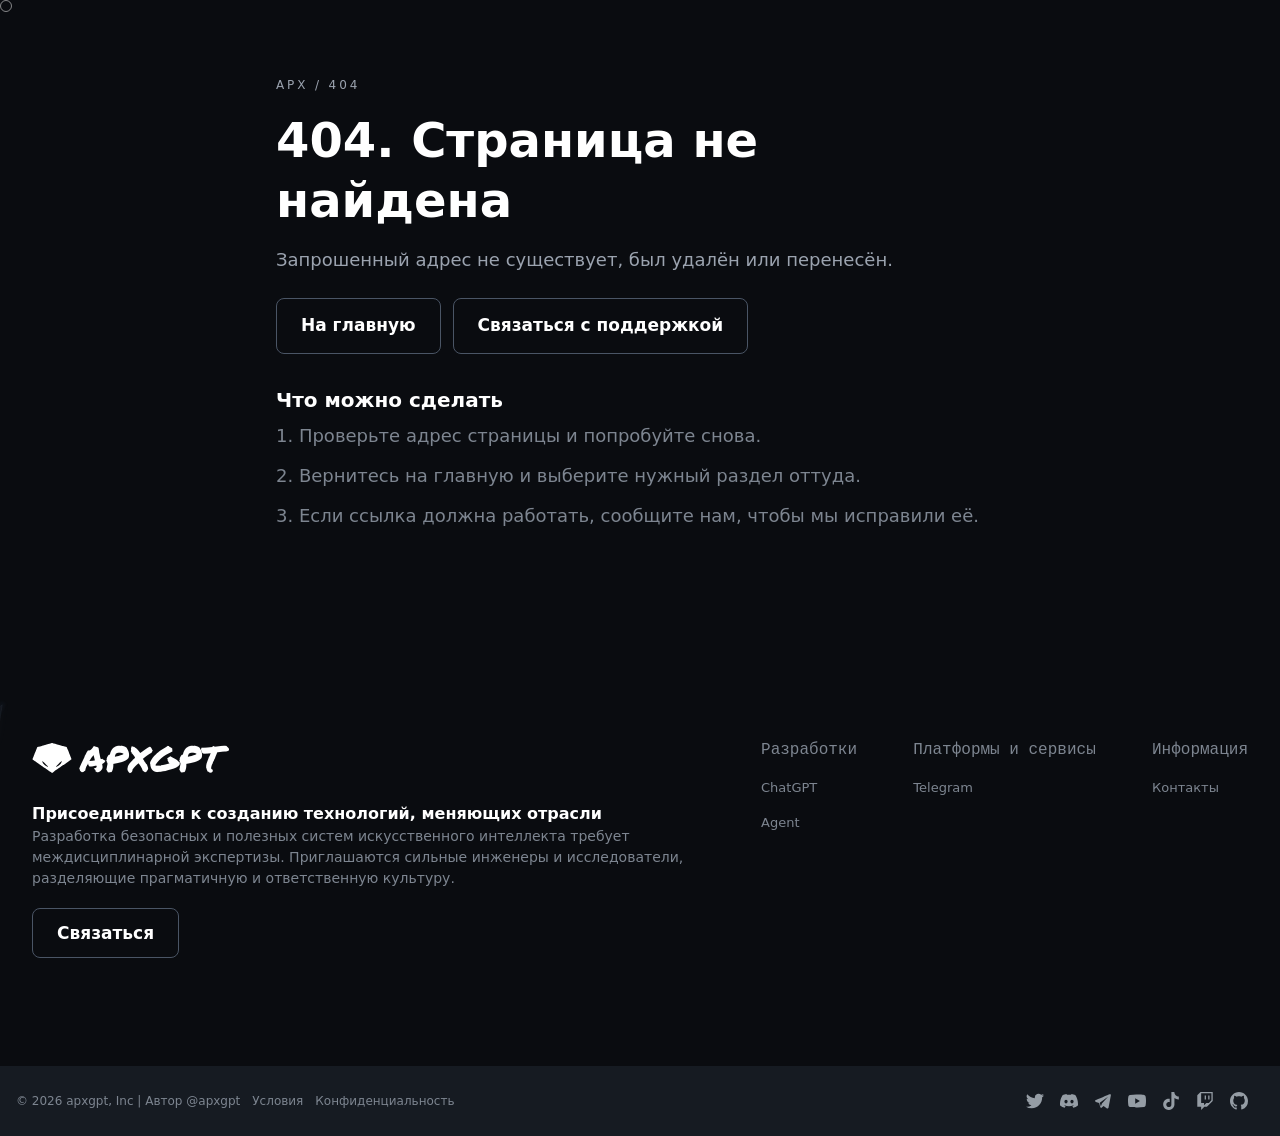
==== commit 5f62be97: "Deploy №1" ====
--- a/_not-found/index.html
+++ b/_not-found/index.html
@@ -1 +1 @@
-<!DOCTYPE html><html lang="en"><head><meta charSet="utf-8"/><meta name="viewport" content="width=device-width, initial-scale=1"/><link rel="stylesheet" href="/_next/static/chunks/0ab43edmi-j28.css" data-precedence="next"/><link rel="stylesheet" href="/_next/static/chunks/3q1jnt1mzikx0.css" data-precedence="next"/><link rel="preload" as="script" fetchPriority="low" href="/_next/static/chunks/0a1gboz92241g.js"/><script src="/_next/static/chunks/12ng9y1xmtxdd.js" async=""></script><script src="/_next/static/chunks/2cya-h6pss2j9.js" async=""></script><script src="/_next/static/chunks/3w4o9hklow6fg.js" async=""></script><script src="/_next/static/chunks/turbopack-2u-mf2t0_rcni.js" async=""></script><script src="/_next/static/chunks/0sj0nmgtenv1n.js" async=""></script><script src="/_next/static/chunks/14mrh2-p_w84d.js" async=""></script><script src="/_next/static/chunks/417xt7o-_xp6f.js" async=""></script><script src="/_next/static/chunks/27htmqlt4i7bf.js" async=""></script><script src="/_next/static/chunks/367o8c34o53v_.js" async=""></script><meta name="robots" content="noindex"/><meta name="next-size-adjust" content=""/><title>APX</title><meta name="description" content="All AI conversations in one place"/><link rel="icon" href="/favicon.ico?favicon.2wsulhs5cn2k4.ico" sizes="32x32" type="image/x-icon"/><script src="/_next/static/chunks/0cz1d0mv5g_q7.js" noModule=""></script></head><body><div hidden=""><!--$--><!--/$--></div><canvas class="fixed inset-0 pointer-events-none z-0" style="opacity:1"></canvas><main><div class="site-content"><div class="relative z-50"><div class="absolute"></div></div><!--$--><!--/$--></div></main><script src="/_next/static/chunks/0a1gboz92241g.js" id="_R_" async=""></script><script>(self.__next_f=self.__next_f||[]).push([0])</script><script>self.__next_f.push([1,"1:\"$Sreact.fragment\"\n2:I[84984,[\"/_next/static/chunks/0sj0nmgtenv1n.js\",\"/_next/static/chunks/14mrh2-p_w84d.js\"],\"MatrixRain\"]\n3:I[39756,[\"/_next/static/chunks/0sj0nmgtenv1n.js\",\"/_next/static/chunks/14mrh2-p_w84d.js\"],\"default\"]\n4:I[37457,[\"/_next/static/chunks/0sj0nmgtenv1n.js\",\"/_next/static/chunks/14mrh2-p_w84d.js\"],\"default\"]\n5:I[29306,[\"/_next/static/chunks/0sj0nmgtenv1n.js\",\"/_next/static/chunks/14mrh2-p_w84d.js\",\"/_next/static/chunks/417xt7o-_xp6f.js\",\"/_next/static/chunks/27htmqlt4i7bf.js\",\"/_next/static/chunks/367o8c34o53v_.js\"],\"default\"]\n6:I[47257,[\"/_next/static/chunks/0sj0nmgtenv1n.js\",\"/_next/static/chunks/14mrh2-p_w84d.js\"],\"ClientPageRoot\"]\n9:I[97367,[\"/_next/static/chunks/0sj0nmgtenv1n.js\",\"/_next/static/chunks/14mrh2-p_w84d.js\"],\"OutletBoundary\"]\na:\"$Sreact.suspense\"\nd:I[97367,[\"/_next/static/chunks/0sj0nmgtenv1n.js\",\"/_next/static/chunks/14mrh2-p_w84d.js\"],\"ViewportBoundary\"]\nf:I[97367,[\"/_next/static/chunks/0sj0nmgtenv1n.js\",\"/_next/static/chunks/14mrh2-p_w84d.js\"],\"MetadataBoundary\"]\n11:I[68027,[\"/_next/static/chunks/0sj0nmgtenv1n.js\",\"/_next/static/chunks/14mrh2-p_w84d.js\"],\"default\",1]\n:HL[\"/_next/static/chunks/0ab43edmi-j28.css\",\"style\"]\n:HL[\"/_next/static/chunks/3q1jnt1mzikx0.css\",\"style\"]\n"])</script><script>self.__next_f.push([1,"0:{\"P\":null,\"c\":[\"\",\"_not-found\",\"\"],\"q\":\"\",\"i\":false,\"f\":[[[\"\",{\"children\":[\"/_not-found\",{\"children\":[\"__PAGE__\",{}]}]},\"$undefined\",\"$undefined\",16],[[\"$\",\"$1\",\"c\",{\"children\":[[[\"$\",\"link\",\"0\",{\"rel\":\"stylesheet\",\"href\":\"/_next/static/chunks/0ab43edmi-j28.css\",\"precedence\":\"next\",\"crossOrigin\":\"$undefined\",\"nonce\":\"$undefined\"}],[\"$\",\"script\",\"script-0\",{\"src\":\"/_next/static/chunks/0sj0nmgtenv1n.js\",\"async\":true,\"nonce\":\"$undefined\"}],[\"$\",\"script\",\"script-1\",{\"src\":\"/_next/static/chunks/14mrh2-p_w84d.js\",\"async\":true,\"nonce\":\"$undefined\"}]],[\"$\",\"html\",null,{\"lang\":\"en\",\"children\":[\"$\",\"body\",null,{\"children\":[[\"$\",\"$L2\",null,{}],[\"$\",\"main\",null,{\"children\":[\"$\",\"div\",null,{\"className\":\"site-content\",\"children\":[[\"$\",\"div\",null,{\"className\":\"relative z-50\",\"children\":[\"$\",\"div\",null,{\"className\":\"absolute\"}]}],[\"$\",\"$L3\",null,{\"parallelRouterKey\":\"children\",\"error\":\"$undefined\",\"errorStyles\":\"$undefined\",\"errorScripts\":\"$undefined\",\"template\":[\"$\",\"$L4\",null,{}],\"templateStyles\":\"$undefined\",\"templateScripts\":\"$undefined\",\"notFound\":[[\"$\",\"$L5\",null,{}],[[\"$\",\"link\",\"0\",{\"rel\":\"stylesheet\",\"href\":\"/_next/static/chunks/3q1jnt1mzikx0.css\",\"precedence\":\"next\",\"crossOrigin\":\"$undefined\",\"nonce\":\"$undefined\"}]]],\"forbidden\":\"$undefined\",\"unauthorized\":\"$undefined\"}]]}]}]]}]}]]}],{\"children\":[[\"$\",\"$1\",\"c\",{\"children\":[null,[\"$\",\"$L3\",null,{\"parallelRouterKey\":\"children\",\"error\":\"$undefined\",\"errorStyles\":\"$undefined\",\"errorScripts\":\"$undefined\",\"template\":[\"$\",\"$L4\",null,{}],\"templateStyles\":\"$undefined\",\"templateScripts\":\"$undefined\",\"notFound\":\"$undefined\",\"forbidden\":\"$undefined\",\"unauthorized\":\"$undefined\"}]]}],{\"children\":[[\"$\",\"$1\",\"c\",{\"children\":[[\"$\",\"$L6\",null,{\"Component\":\"$5\",\"serverProvidedParams\":{\"searchParams\":{},\"params\":{},\"promises\":[\"$@7\",\"$@8\"]}}],[[\"$\",\"link\",\"0\",{\"rel\":\"stylesheet\",\"href\":\"/_next/static/chunks/3q1jnt1mzikx0.css\",\"precedence\":\"next\",\"crossOrigin\":\"$undefined\",\"nonce\":\"$undefined\"}],[\"$\",\"script\",\"script-0\",{\"src\":\"/_next/static/chunks/417xt7o-_xp6f.js\",\"async\":true,\"nonce\":\"$undefined\"}],[\"$\",\"script\",\"script-1\",{\"src\":\"/_next/static/chunks/27htmqlt4i7bf.js\",\"async\":true,\"nonce\":\"$undefined\"}],[\"$\",\"script\",\"script-2\",{\"src\":\"/_next/static/chunks/367o8c34o53v_.js\",\"async\":true,\"nonce\":\"$undefined\"}]],[\"$\",\"$L9\",null,{\"children\":[\"$\",\"$a\",null,{\"name\":\"Next.MetadataOutlet\",\"children\":\"$@b\"}]}]]}],{},null,false,null]},null,false,\"$@c\"]},null,false,null],[\"$\",\"$1\",\"h\",{\"children\":[[\"$\",\"meta\",null,{\"name\":\"robots\",\"content\":\"noindex\"}],[\"$\",\"$Ld\",null,{\"children\":\"$Le\"}],[\"$\",\"div\",null,{\"hidden\":true,\"children\":[\"$\",\"$Lf\",null,{\"children\":[\"$\",\"$a\",null,{\"name\":\"Next.Metadata\",\"children\":\"$L10\"}]}]}],[\"$\",\"meta\",null,{\"name\":\"next-size-adjust\",\"content\":\"\"}]]}],false]],\"m\":\"$undefined\",\"G\":[\"$11\",[[\"$\",\"link\",\"0\",{\"rel\":\"stylesheet\",\"href\":\"/_next/static/chunks/0ab43edmi-j28.css\",\"precedence\":\"next\",\"crossOrigin\":\"$undefined\",\"nonce\":\"$undefined\"}]]],\"S\":true,\"h\":null,\"s\":\"$undefined\",\"l\":\"$undefined\",\"p\":\"$undefined\",\"d\":\"$undefined\",\"b\":\"vF4AaMczjmcKg-pTMvANP\"}\n"])</script><script>self.__next_f.push([1,"12:[]\nc:\"$W12\"\n7:{}\n8:\"$0:f:0:1:1:children:1:children:0:props:children:0:props:serverProvidedParams:params\"\n"])</script><script>self.__next_f.push([1,"e:[[\"$\",\"meta\",\"0\",{\"charSet\":\"utf-8\"}],[\"$\",\"meta\",\"1\",{\"name\":\"viewport\",\"content\":\"width=device-width, initial-scale=1\"}]]\n"])</script><script>self.__next_f.push([1,"13:I[27201,[\"/_next/static/chunks/0sj0nmgtenv1n.js\",\"/_next/static/chunks/14mrh2-p_w84d.js\"],\"IconMark\"]\nb:null\n10:[[\"$\",\"title\",\"0\",{\"children\":\"APX\"}],[\"$\",\"meta\",\"1\",{\"name\":\"description\",\"content\":\"All AI conversations in one place\"}],[\"$\",\"link\",\"2\",{\"rel\":\"icon\",\"href\":\"/favicon.ico?favicon.2wsulhs5cn2k4.ico\",\"sizes\":\"32x32\",\"type\":\"image/x-icon\"}],[\"$\",\"$L13\",\"3\",{}]]\n"])</script></body></html>+<!DOCTYPE html><html lang="en"><head><meta charSet="utf-8"/><meta name="viewport" content="width=device-width, initial-scale=1"/><link rel="stylesheet" href="/_next/static/chunks/0eyrbq-ws9el-.css" data-precedence="next"/><link rel="stylesheet" href="/_next/static/chunks/3q1jnt1mzikx0.css" data-precedence="next"/><link rel="preload" as="script" fetchPriority="low" href="/_next/static/chunks/0a1gboz92241g.js"/><script src="/_next/static/chunks/12ng9y1xmtxdd.js" async=""></script><script src="/_next/static/chunks/2cya-h6pss2j9.js" async=""></script><script src="/_next/static/chunks/3w4o9hklow6fg.js" async=""></script><script src="/_next/static/chunks/turbopack-2u-mf2t0_rcni.js" async=""></script><script src="/_next/static/chunks/29u6xzjxxjx17.js" async=""></script><script src="/_next/static/chunks/14mrh2-p_w84d.js" async=""></script><script src="/_next/static/chunks/417xt7o-_xp6f.js" async=""></script><script src="/_next/static/chunks/0uuqouyvovkws.js" async=""></script><script src="/_next/static/chunks/3sjrrxj4h_g0a.js" async=""></script><meta name="robots" content="noindex"/><meta name="next-size-adjust" content=""/><title>APX — AI Platform</title><meta name="description" content="APX — engineering platform for designing and deploying artificial intelligence systems. AI agents, analytics, and business process automation."/><meta name="robots" content="index, follow, max-image-preview:large, max-snippet:-1"/><meta property="og:title" content="APX — AI Platform"/><meta property="og:description" content="APX — engineering platform for designing and deploying artificial intelligence systems. AI agents, analytics, and business process automation."/><meta property="og:site_name" content="APX — AI Platform"/><meta property="og:locale" content="en_US"/><meta property="og:type" content="website"/><meta name="twitter:card" content="summary_large_image"/><meta name="twitter:title" content="APX — AI Platform"/><meta name="twitter:description" content="APX — engineering platform for designing and deploying artificial intelligence systems. AI agents, analytics, and business process automation."/><link rel="icon" href="/favicon.ico?favicon.2wsulhs5cn2k4.ico" sizes="32x32" type="image/x-icon"/><script src="/_next/static/chunks/0cz1d0mv5g_q7.js" noModule=""></script></head><body><div hidden=""><!--$--><!--/$--></div><canvas class="fixed inset-0 pointer-events-none z-0" style="opacity:1"></canvas><canvas class="fixed inset-0 pointer-events-none z-0" aria-hidden="true"></canvas><div class="custom-cursor" aria-hidden="true"></div><main class="site-content overflow-x-clip"><div class="relative z-50"><div class="absolute"></div></div><!--$--><!--/$--></main><script src="/_next/static/chunks/0a1gboz92241g.js" id="_R_" async=""></script><script>(self.__next_f=self.__next_f||[]).push([0])</script><script>self.__next_f.push([1,"1:\"$Sreact.fragment\"\n2:I[84984,[\"/_next/static/chunks/29u6xzjxxjx17.js\",\"/_next/static/chunks/14mrh2-p_w84d.js\"],\"MatrixRain\"]\n3:I[38115,[\"/_next/static/chunks/29u6xzjxxjx17.js\",\"/_next/static/chunks/14mrh2-p_w84d.js\"],\"default\"]\n4:I[34802,[\"/_next/static/chunks/29u6xzjxxjx17.js\",\"/_next/static/chunks/14mrh2-p_w84d.js\"],\"default\"]\n5:I[39756,[\"/_next/static/chunks/29u6xzjxxjx17.js\",\"/_next/static/chunks/14mrh2-p_w84d.js\"],\"default\"]\n6:I[37457,[\"/_next/static/chunks/29u6xzjxxjx17.js\",\"/_next/static/chunks/14mrh2-p_w84d.js\"],\"default\"]\n7:I[29306,[\"/_next/static/chunks/29u6xzjxxjx17.js\",\"/_next/static/chunks/14mrh2-p_w84d.js\",\"/_next/static/chunks/417xt7o-_xp6f.js\",\"/_next/static/chunks/0uuqouyvovkws.js\",\"/_next/static/chunks/3sjrrxj4h_g0a.js\"],\"default\"]\n8:I[47257,[\"/_next/static/chunks/29u6xzjxxjx17.js\",\"/_next/static/chunks/14mrh2-p_w84d.js\"],\"ClientPageRoot\"]\nb:I[97367,[\"/_next/static/chunks/29u6xzjxxjx17.js\",\"/_next/static/chunks/14mrh2-p_w84d.js\"],\"OutletBoundary\"]\nc:\"$Sreact.suspense\"\nf:I[97367,[\"/_next/static/chunks/29u6xzjxxjx17.js\",\"/_next/static/chunks/14mrh2-p_w84d.js\"],\"ViewportBoundary\"]\n11:I[97367,[\"/_next/static/chunks/29u6xzjxxjx17.js\",\"/_next/static/chunks/14mrh2-p_w84d.js\"],\"MetadataBoundary\"]\n13:I[68027,[\"/_next/static/chunks/29u6xzjxxjx17.js\",\"/_next/static/chunks/14mrh2-p_w84d.js\"],\"default\",1]\n:HL[\"/_next/static/chunks/0eyrbq-ws9el-.css\",\"style\"]\n:HL[\"/_next/static/chunks/3q1jnt1mzikx0.css\",\"style\"]\n"])</script><script>self.__next_f.push([1,"0:{\"P\":null,\"c\":[\"\",\"_not-found\",\"\"],\"q\":\"\",\"i\":false,\"f\":[[[\"\",{\"children\":[\"/_not-found\",{\"children\":[\"__PAGE__\",{}]}]},\"$undefined\",\"$undefined\",16],[[\"$\",\"$1\",\"c\",{\"children\":[[[\"$\",\"link\",\"0\",{\"rel\":\"stylesheet\",\"href\":\"/_next/static/chunks/0eyrbq-ws9el-.css\",\"precedence\":\"next\",\"crossOrigin\":\"$undefined\",\"nonce\":\"$undefined\"}],[\"$\",\"script\",\"script-0\",{\"src\":\"/_next/static/chunks/29u6xzjxxjx17.js\",\"async\":true,\"nonce\":\"$undefined\"}],[\"$\",\"script\",\"script-1\",{\"src\":\"/_next/static/chunks/14mrh2-p_w84d.js\",\"async\":true,\"nonce\":\"$undefined\"}]],[\"$\",\"html\",null,{\"lang\":\"en\",\"children\":[\"$\",\"body\",null,{\"children\":[[\"$\",\"$L2\",null,{}],[\"$\",\"$L3\",null,{}],[\"$\",\"$L4\",null,{}],[\"$\",\"main\",null,{\"className\":\"site-content overflow-x-clip\",\"children\":[[\"$\",\"div\",null,{\"className\":\"relative z-50\",\"children\":[\"$\",\"div\",null,{\"className\":\"absolute\"}]}],[\"$\",\"$L5\",null,{\"parallelRouterKey\":\"children\",\"error\":\"$undefined\",\"errorStyles\":\"$undefined\",\"errorScripts\":\"$undefined\",\"template\":[\"$\",\"$L6\",null,{}],\"templateStyles\":\"$undefined\",\"templateScripts\":\"$undefined\",\"notFound\":[[\"$\",\"$L7\",null,{}],[[\"$\",\"link\",\"0\",{\"rel\":\"stylesheet\",\"href\":\"/_next/static/chunks/3q1jnt1mzikx0.css\",\"precedence\":\"next\",\"crossOrigin\":\"$undefined\",\"nonce\":\"$undefined\"}]]],\"forbidden\":\"$undefined\",\"unauthorized\":\"$undefined\"}]]}]]}]}]]}],{\"children\":[[\"$\",\"$1\",\"c\",{\"children\":[null,[\"$\",\"$L5\",null,{\"parallelRouterKey\":\"children\",\"error\":\"$undefined\",\"errorStyles\":\"$undefined\",\"errorScripts\":\"$undefined\",\"template\":[\"$\",\"$L6\",null,{}],\"templateStyles\":\"$undefined\",\"templateScripts\":\"$undefined\",\"notFound\":\"$undefined\",\"forbidden\":\"$undefined\",\"unauthorized\":\"$undefined\"}]]}],{\"children\":[[\"$\",\"$1\",\"c\",{\"children\":[[\"$\",\"$L8\",null,{\"Component\":\"$7\",\"serverProvidedParams\":{\"searchParams\":{},\"params\":{},\"promises\":[\"$@9\",\"$@a\"]}}],[[\"$\",\"link\",\"0\",{\"rel\":\"stylesheet\",\"href\":\"/_next/static/chunks/3q1jnt1mzikx0.css\",\"precedence\":\"next\",\"crossOrigin\":\"$undefined\",\"nonce\":\"$undefined\"}],[\"$\",\"script\",\"script-0\",{\"src\":\"/_next/static/chunks/417xt7o-_xp6f.js\",\"async\":true,\"nonce\":\"$undefined\"}],[\"$\",\"script\",\"script-1\",{\"src\":\"/_next/static/chunks/0uuqouyvovkws.js\",\"async\":true,\"nonce\":\"$undefined\"}],[\"$\",\"script\",\"script-2\",{\"src\":\"/_next/static/chunks/3sjrrxj4h_g0a.js\",\"async\":true,\"nonce\":\"$undefined\"}]],[\"$\",\"$Lb\",null,{\"children\":[\"$\",\"$c\",null,{\"name\":\"Next.MetadataOutlet\",\"children\":\"$@d\"}]}]]}],{},null,false,null]},null,false,\"$@e\"]},null,false,null],[\"$\",\"$1\",\"h\",{\"children\":[[\"$\",\"meta\",null,{\"name\":\"robots\",\"content\":\"noindex\"}],[\"$\",\"$Lf\",null,{\"children\":\"$L10\"}],[\"$\",\"div\",null,{\"hidden\":true,\"children\":[\"$\",\"$L11\",null,{\"children\":[\"$\",\"$c\",null,{\"name\":\"Next.Metadata\",\"children\":\"$L12\"}]}]}],[\"$\",\"meta\",null,{\"name\":\"next-size-adjust\",\"content\":\"\"}]]}],false]],\"m\":\"$undefined\",\"G\":[\"$13\",[[\"$\",\"link\",\"0\",{\"rel\":\"stylesheet\",\"href\":\"/_next/static/chunks/0eyrbq-ws9el-.css\",\"precedence\":\"next\",\"crossOrigin\":\"$undefined\",\"nonce\":\"$undefined\"}]]],\"S\":true,\"h\":null,\"s\":\"$undefined\",\"l\":\"$undefined\",\"p\":\"$undefined\",\"d\":\"$undefined\",\"b\":\"Qy7YMGFSjFrQ962C0DsIi\"}\n"])</script><script>self.__next_f.push([1,"14:[]\ne:\"$W14\"\n9:{}\na:\"$0:f:0:1:1:children:1:children:0:props:children:0:props:serverProvidedParams:params\"\n"])</script><script>self.__next_f.push([1,"10:[[\"$\",\"meta\",\"0\",{\"charSet\":\"utf-8\"}],[\"$\",\"meta\",\"1\",{\"name\":\"viewport\",\"content\":\"width=device-width, initial-scale=1\"}]]\n"])</script><script>self.__next_f.push([1,"15:I[27201,[\"/_next/static/chunks/29u6xzjxxjx17.js\",\"/_next/static/chunks/14mrh2-p_w84d.js\"],\"IconMark\"]\nd:null\n12:[[\"$\",\"title\",\"0\",{\"children\":\"APX — AI Platform\"}],[\"$\",\"meta\",\"1\",{\"name\":\"description\",\"content\":\"APX — engineering platform for designing and deploying artificial intelligence systems. AI agents, analytics, and business process automation.\"}],[\"$\",\"meta\",\"2\",{\"name\":\"robots\",\"content\":\"index, follow, max-image-preview:large, max-snippet:-1\"}],[\"$\",\"meta\",\"3\",{\"property\":\"og:title\",\"content\":\"APX — AI Platform\"}],[\"$\",\"meta\",\"4\",{\"property\":\"og:description\",\"content\":\"APX — engineering platform for designing and deploying artificial intelligence systems. AI agents, analytics, and business process automation.\"}],[\"$\",\"meta\",\"5\",{\"property\":\"og:site_name\",\"content\":\"APX — AI Platform\"}],[\"$\",\"meta\",\"6\",{\"property\":\"og:locale\",\"content\":\"en_US\"}],[\"$\",\"meta\",\"7\",{\"property\":\"og:type\",\"content\":\"website\"}],[\"$\",\"meta\",\"8\",{\"name\":\"twitter:card\",\"content\":\"summary_large_image\"}],[\"$\",\"meta\",\"9\",{\"name\":\"twitter:title\",\"content\":\"APX — AI Platform\"}],[\"$\",\"meta\",\"10\",{\"name\":\"twitter:description\",\"content\":\"APX — engineering platform for designing and deploying artificial intelligence systems. AI agents, analytics, and business process automation.\"}],[\"$\",\"link\",\"11\",{\"rel\":\"icon\",\"href\":\"/favicon.ico?favicon.2wsulhs5cn2k4.ico\",\"sizes\":\"32x32\",\"type\":\"image/x-icon\"}],[\"$\",\"$L15\",\"12\",{}]]\n"])</script></body></html>
--- a/_next/static/chunks/0eyrbq-ws9el-.css
+++ b/_next/static/chunks/0eyrbq-ws9el-.css
@@ -0,0 +1 @@
+@layer properties{@supports (((-webkit-hyphens:none)) and (not (margin-trim:inline))) or ((-moz-orient:inline) and (not (color:rgb(from red r g b)))){*,:before,:after,::backdrop{--tw-translate-x:0;--tw-translate-y:0;--tw-translate-z:0;--tw-scale-x:1;--tw-scale-y:1;--tw-scale-z:1;--tw-rotate-x:initial;--tw-rotate-y:initial;--tw-rotate-z:initial;--tw-skew-x:initial;--tw-skew-y:initial;--tw-space-y-reverse:0;--tw-space-x-reverse:0;--tw-border-style:solid;--tw-gradient-position:initial;--tw-gradient-from:#0000;--tw-gradient-via:#0000;--tw-gradient-to:#0000;--tw-gradient-stops:initial;--tw-gradient-via-stops:initial;--tw-gradient-from-position:0%;--tw-gradient-via-position:50%;--tw-gradient-to-position:100%;--tw-leading:initial;--tw-font-weight:initial;--tw-tracking:initial;--tw-shadow:0 0 #0000;--tw-shadow-color:initial;--tw-shadow-alpha:100%;--tw-inset-shadow:0 0 #0000;--tw-inset-shadow-color:initial;--tw-inset-shadow-alpha:100%;--tw-ring-color:initial;--tw-ring-shadow:0 0 #0000;--tw-inset-ring-color:initial;--tw-inset-ring-shadow:0 0 #0000;--tw-ring-inset:initial;--tw-ring-offset-width:0px;--tw-ring-offset-color:#fff;--tw-ring-offset-shadow:0 0 #0000;--tw-blur:initial;--tw-brightness:initial;--tw-contrast:initial;--tw-grayscale:initial;--tw-hue-rotate:initial;--tw-invert:initial;--tw-opacity:initial;--tw-saturate:initial;--tw-sepia:initial;--tw-drop-shadow:initial;--tw-drop-shadow-color:initial;--tw-drop-shadow-alpha:100%;--tw-drop-shadow-size:initial;--tw-backdrop-blur:initial;--tw-backdrop-brightness:initial;--tw-backdrop-contrast:initial;--tw-backdrop-grayscale:initial;--tw-backdrop-hue-rotate:initial;--tw-backdrop-invert:initial;--tw-backdrop-opacity:initial;--tw-backdrop-saturate:initial;--tw-backdrop-sepia:initial;--tw-duration:initial;--tw-ease:initial;--gradient-angle:0deg}}}@layer theme{:root,:host{--font-sans:ui-sans-serif, system-ui, sans-serif, "Apple Color Emoji", "Segoe UI Emoji", "Segoe UI Symbol", "Noto Color Emoji";--font-mono:ui-monospace, SFMono-Regular, Menlo, Monaco, Consolas, "Liberation Mono", "Courier New", monospace;--color-blue-500:#3080ff;--color-blue-600:#155dfc;--color-gray-200:#e5e7eb;--color-gray-300:#d1d5dc;--color-gray-400:#99a1af;--color-gray-600:#4a5565;--color-neutral-50:#fafafa;--color-neutral-300:#d4d4d4;--color-neutral-400:#a1a1a1;--color-neutral-500:#737373;--color-neutral-600:#525252;--color-neutral-700:#404040;--color-neutral-800:#262626;--color-black:#000;--color-white:#fff;--spacing:.25rem;--text-xs:.75rem;--text-xs--line-height:calc(1 / .75);--text-sm:.875rem;--text-sm--line-height:calc(1.25 / .875);--text-base:1rem;--text-base--line-height:calc(1.5 / 1);--text-lg:1.125rem;--text-lg--line-height:calc(1.75 / 1.125);--text-xl:1.25rem;--text-xl--line-height:calc(1.75 / 1.25);--text-2xl:1.5rem;--text-2xl--line-height:calc(2 / 1.5);--text-3xl:1.875rem;--text-3xl--line-height:calc(2.25 / 1.875);--text-4xl:2.25rem;--text-4xl--line-height:calc(2.5 / 2.25);--text-5xl:3rem;--text-5xl--line-height:1;--text-6xl:3.75rem;--text-6xl--line-height:1;--text-7xl:4.5rem;--text-7xl--line-height:1;--text-8xl:6rem;--text-8xl--line-height:1;--font-weight-normal:400;--font-weight-medium:500;--font-weight-semibold:600;--font-weight-bold:700;--leading-tight:1.25;--leading-relaxed:1.625;--radius-md:.375rem;--radius-lg:.5rem;--radius-xl:.75rem;--ease-in:cubic-bezier(.4, 0, 1, 1);--ease-out:cubic-bezier(0, 0, .2, 1);--ease-in-out:cubic-bezier(.4, 0, .2, 1);--animate-spin:spin 1s linear infinite;--animate-pulse:pulse 2s cubic-bezier(.4, 0, .6, 1) infinite;--animate-bounce:bounce 1s infinite;--blur-sm:8px;--default-transition-duration:.15s;--default-transition-timing-function:cubic-bezier(.4, 0, .2, 1);--default-font-family:var(--font-sans);--default-mono-font-family:var(--font-mono)}@supports (color:lab(0% 0 0)){:root,:host{--color-blue-500:lab(54.1736% 13.3368 -74.6839);--color-blue-600:lab(44.0605% 29.0279 -86.0352);--color-gray-200:lab(91.6229% -.159085 -2.26791);--color-gray-300:lab(85.1236% -.612259 -3.7138);--color-gray-400:lab(65.9269% -.832707 -8.17474);--color-gray-600:lab(35.6337% -1.58697 -10.8425);--color-neutral-50:lab(98.26% 0 0);--color-neutral-300:lab(84.92% 0 0);--color-neutral-400:lab(66.128% -.0000298023 .0000119209);--color-neutral-500:lab(48.496% 0 0);--color-neutral-600:lab(34.924% 0 0);--color-neutral-700:lab(27.036% 0 0);--color-neutral-800:lab(15.204% 0 0)}}}@layer base{*,:after,:before,::backdrop{box-sizing:border-box;border:0 solid;margin:0;padding:0}::file-selector-button{box-sizing:border-box;border:0 solid;margin:0;padding:0}html,:host{-webkit-text-size-adjust:100%;tab-size:4;line-height:1.5;font-family:var(--default-font-family,ui-sans-serif, system-ui, sans-serif, "Apple Color Emoji", "Segoe UI Emoji", "Segoe UI Symbol", "Noto Color Emoji");font-feature-settings:var(--default-font-feature-settings,normal);font-variation-settings:var(--default-font-variation-settings,normal);-webkit-tap-highlight-color:transparent}hr{height:0;color:inherit;border-top-width:1px}abbr:where([title]){-webkit-text-decoration:underline dotted;text-decoration:underline dotted}h1,h2,h3,h4,h5,h6{font-size:inherit;font-weight:inherit}a{color:inherit;-webkit-text-decoration:inherit;-webkit-text-decoration:inherit;-webkit-text-decoration:inherit;-webkit-text-decoration:inherit;text-decoration:inherit}b,strong{font-weight:bolder}code,kbd,samp,pre{font-family:var(--default-mono-font-family,ui-monospace, SFMono-Regular, Menlo, Monaco, Consolas, "Liberation Mono", "Courier New", monospace);font-feature-settings:var(--default-mono-font-feature-settings,normal);font-variation-settings:var(--default-mono-font-variation-settings,normal);font-size:1em}small{font-size:80%}sub,sup{vertical-align:baseline;font-size:75%;line-height:0;position:relative}sub{bottom:-.25em}sup{top:-.5em}table{text-indent:0;border-color:inherit;border-collapse:collapse}:-moz-focusring{outline:auto}progress{vertical-align:baseline}summary{display:list-item}ol,ul,menu{list-style:none}img,svg,video,canvas,audio,iframe,embed,object{vertical-align:middle;display:block}img,video{max-width:100%;height:auto}button,input,select,optgroup,textarea{font:inherit;font-feature-settings:inherit;font-variation-settings:inherit;letter-spacing:inherit;color:inherit;opacity:1;background-color:#0000;border-radius:0}::file-selector-button{font:inherit;font-feature-settings:inherit;font-variation-settings:inherit;letter-spacing:inherit;color:inherit;opacity:1;background-color:#0000;border-radius:0}:where(select:is([multiple],[size])) optgroup{font-weight:bolder}:where(select:is([multiple],[size])) optgroup option{padding-inline-start:20px}::file-selector-button{margin-inline-end:4px}::placeholder{opacity:1}@supports (not ((-webkit-appearance:-apple-pay-button))) or (contain-intrinsic-size:1px){::placeholder{color:currentColor}@supports (color:color-mix(in lab, red, red)){::placeholder{color:color-mix(in oklab, currentcolor 50%, transparent)}}}textarea{resize:vertical}::-webkit-search-decoration{-webkit-appearance:none}::-webkit-date-and-time-value{min-height:1lh;text-align:inherit}::-webkit-datetime-edit{display:inline-flex}::-webkit-datetime-edit-fields-wrapper{padding:0}::-webkit-datetime-edit{padding-block:0}::-webkit-datetime-edit-year-field{padding-block:0}::-webkit-datetime-edit-month-field{padding-block:0}::-webkit-datetime-edit-day-field{padding-block:0}::-webkit-datetime-edit-hour-field{padding-block:0}::-webkit-datetime-edit-minute-field{padding-block:0}::-webkit-datetime-edit-second-field{padding-block:0}::-webkit-datetime-edit-millisecond-field{padding-block:0}::-webkit-datetime-edit-meridiem-field{padding-block:0}::-webkit-calendar-picker-indicator{line-height:1}:-moz-ui-invalid{box-shadow:none}button,input:where([type=button],[type=reset],[type=submit]){appearance:button}::file-selector-button{appearance:button}::-webkit-inner-spin-button{height:auto}::-webkit-outer-spin-button{height:auto}[hidden]:where(:not([hidden=until-found])){display:none!important}}@layer components;@layer utilities{.pointer-events-none{pointer-events:none}.collapse{visibility:collapse}.invisible{visibility:hidden}.visible{visibility:visible}.absolute{position:absolute}.fixed{position:fixed}.relative{position:relative}.static{position:static}.sticky{position:sticky}.inset-0{inset:calc(var(--spacing) * 0)}.inset-y-0{inset-block:calc(var(--spacing) * 0)}.-top-\[100px\]{top:-100px}.top-0{top:calc(var(--spacing) * 0)}.top-1\/2{top:50%}.top-4{top:calc(var(--spacing) * 4)}.top-20{top:calc(var(--spacing) * 20)}.top-\[10px\]{top:10px}.top-\[2000px\]{top:2000px}.-right-6{right:calc(var(--spacing) * -6)}.right-0{right:calc(var(--spacing) * 0)}.right-2{right:calc(var(--spacing) * 2)}.right-4{right:calc(var(--spacing) * 4)}.bottom-0{bottom:calc(var(--spacing) * 0)}.bottom-2{bottom:calc(var(--spacing) * 2)}.bottom-4{bottom:calc(var(--spacing) * 4)}.bottom-\[50px\]{bottom:50px}.bottom-full{bottom:100%}.-left-52{left:calc(var(--spacing) * -52)}.left-0{left:calc(var(--spacing) * 0)}.left-full{left:100%}.-z-30{z-index:calc(30 * -1)}.z-0{z-index:0}.z-1{z-index:1}.z-2{z-index:2}.z-3{z-index:3}.z-10{z-index:10}.z-20{z-index:20}.z-40{z-index:40}.z-50{z-index:50}.z-\[-1\]{z-index:-1}.z-\[-5\]{z-index:-5}.z-\[-10\]{z-index:-10}.z-\[1\]{z-index:1}.z-\[2\]{z-index:2}.z-\[11\]{z-index:11}.z-\[50\]{z-index:50}.z-\[60\]{z-index:60}.z-\[70\]{z-index:70}.z-\[100\]{z-index:100}.col-8{grid-column:8}.container{width:100%}@media (min-width:40rem){.container{max-width:40rem}}@media (min-width:48rem){.container{max-width:48rem}}@media (min-width:64rem){.container{max-width:64rem}}@media (min-width:80rem){.container{max-width:80rem}}@media (min-width:96rem){.container{max-width:96rem}}.m-1{margin:calc(var(--spacing) * 1)}.mx-auto{margin-inline:auto}.my-1{margin-block:calc(var(--spacing) * 1)}.my-2{margin-block:calc(var(--spacing) * 2)}.my-7{margin-block:calc(var(--spacing) * 7)}.my-8{margin-block:calc(var(--spacing) * 8)}.my-24{margin-block:calc(var(--spacing) * 24)}.-mt-6{margin-top:calc(var(--spacing) * -6)}.mt-0{margin-top:calc(var(--spacing) * 0)}.mt-1{margin-top:calc(var(--spacing) * 1)}.mt-2{margin-top:calc(var(--spacing) * 2)}.mt-3{margin-top:calc(var(--spacing) * 3)}.mt-4{margin-top:calc(var(--spacing) * 4)}.mt-6{margin-top:calc(var(--spacing) * 6)}.mt-28{margin-top:calc(var(--spacing) * 28)}.mt-\[-20px\]{margin-top:-20px}.mr-1{margin-right:calc(var(--spacing) * 1)}.mr-2{margin-right:calc(var(--spacing) * 2)}.mr-3{margin-right:calc(var(--spacing) * 3)}.mr-4{margin-right:calc(var(--spacing) * 4)}.mr-6{margin-right:calc(var(--spacing) * 6)}.mb-0{margin-bottom:calc(var(--spacing) * 0)}.mb-1{margin-bottom:calc(var(--spacing) * 1)}.mb-2{margin-bottom:calc(var(--spacing) * 2)}.mb-3{margin-bottom:calc(var(--spacing) * 3)}.mb-4{margin-bottom:calc(var(--spacing) * 4)}.mb-5{margin-bottom:calc(var(--spacing) * 5)}.mb-6{margin-bottom:calc(var(--spacing) * 6)}.mb-7{margin-bottom:calc(var(--spacing) * 7)}.mb-8{margin-bottom:calc(var(--spacing) * 8)}.mb-10{margin-bottom:calc(var(--spacing) * 10)}.mb-12{margin-bottom:calc(var(--spacing) * 12)}.mb-24{margin-bottom:calc(var(--spacing) * 24)}.mb-\[2px\]{margin-bottom:2px}.mb-\[24px\]{margin-bottom:24px}.-ml-5{margin-left:calc(var(--spacing) * -5)}.ml-0{margin-left:calc(var(--spacing) * 0)}.ml-1{margin-left:calc(var(--spacing) * 1)}.ml-2{margin-left:calc(var(--spacing) * 2)}.ml-3{margin-left:calc(var(--spacing) * 3)}.ml-4{margin-left:calc(var(--spacing) * 4)}.ml-\[12px\]{margin-left:12px}.ml-auto{margin-left:auto}.block{display:block}.contents{display:contents}.flex{display:flex}.grid{display:grid}.hidden{display:none}.inline{display:inline}.inline-block{display:inline-block}.inline-flex{display:inline-flex}.h-0\.5{height:calc(var(--spacing) * .5)}.h-3{height:calc(var(--spacing) * 3)}.h-5{height:calc(var(--spacing) * 5)}.h-6{height:calc(var(--spacing) * 6)}.h-\[1px\]{height:1px}.h-\[2\.5px\]{height:2.5px}.h-\[2px\]{height:2px}.h-\[22px\]{height:22px}.h-\[38px\]{height:38px}.h-\[60px\]{height:60px}.h-\[100dvh\]{height:100dvh}.h-\[160px\]{height:160px}.h-\[400px\]{height:400px}.h-\[550px\]{height:550px}.h-\[1000px\]{height:1000px}.h-auto{height:auto}.h-full{height:100%}.max-h-\[480px\]{max-height:480px}.max-h-none{max-height:none}.min-h-0{min-height:calc(var(--spacing) * 0)}.min-h-\[7rem\]{min-height:7rem}.min-h-\[180px\]{min-height:180px}.w-0{width:calc(var(--spacing) * 0)}.w-1\/3{width:33.3333%}.w-3{width:calc(var(--spacing) * 3)}.w-5{width:calc(var(--spacing) * 5)}.w-6{width:calc(var(--spacing) * 6)}.w-10\/12{width:83.3333%}.w-11\/12{width:91.6667%}.w-44{width:calc(var(--spacing) * 44)}.w-\[3px\]{width:3px}.w-\[18px\]{width:18px}.w-\[23px\]{width:23px}.w-\[120px\]{width:120px}.w-\[240px\]{width:240px}.w-\[300px\]{width:300px}.w-\[320px\]{width:320px}.w-\[500px\]{width:500px}.w-auto{width:auto}.w-full{width:100%}.w-screen{width:100vw}.max-w-\[760px\]{max-width:760px}.max-w-\[1280px\]{max-width:1280px}.max-w-\[1440px\]{max-width:1440px}.max-w-full{max-width:100%}.max-w-none{max-width:none}.min-w-0{min-width:calc(var(--spacing) * 0)}.min-w-\[120px\]{min-width:120px}.min-w-full{min-width:100%}.flex-1{flex:1}.flex-auto{flex:auto}.flex-shrink-0,.shrink-0{flex-shrink:0}.flex-grow-0{flex-grow:0}.origin-left{transform-origin:0}.origin-top{transform-origin:top}.-translate-x-1{--tw-translate-x:calc(var(--spacing) * -1);translate:var(--tw-translate-x) var(--tw-translate-y)}.-translate-x-3{--tw-translate-x:calc(var(--spacing) * -3);translate:var(--tw-translate-x) var(--tw-translate-y)}.translate-x-0{--tw-translate-x:calc(var(--spacing) * 0);translate:var(--tw-translate-x) var(--tw-translate-y)}.translate-x-1\/2{--tw-translate-x:calc(1 / 2 * 100%);translate:var(--tw-translate-x) var(--tw-translate-y)}.-translate-y-1\/2{--tw-translate-y:calc(calc(1 / 2 * 100%) * -1);translate:var(--tw-translate-x) var(--tw-translate-y)}.translate-y-\[1px\]{--tw-translate-y:1px;translate:var(--tw-translate-x) var(--tw-translate-y)}.scale-0{--tw-scale-x:0%;--tw-scale-y:0%;--tw-scale-z:0%;scale:var(--tw-scale-x) var(--tw-scale-y)}.scale-100{--tw-scale-x:100%;--tw-scale-y:100%;--tw-scale-z:100%;scale:var(--tw-scale-x) var(--tw-scale-y)}.scale-110{--tw-scale-x:110%;--tw-scale-y:110%;--tw-scale-z:110%;scale:var(--tw-scale-x) var(--tw-scale-y)}.-rotate-12{rotate:-12deg}.-rotate-45{rotate:-45deg}.rotate-0{rotate:none}.rotate-6{rotate:6deg}.rotate-12{rotate:12deg}.rotate-45{rotate:45deg}.rotate-180{rotate:180deg}.transform{transform:var(--tw-rotate-x,) var(--tw-rotate-y,) var(--tw-rotate-z,) var(--tw-skew-x,) var(--tw-skew-y,)}.animate-bounce{animation:var(--animate-bounce)}.animate-pulse{animation:var(--animate-pulse)}.animate-spin{animation:var(--animate-spin)}.cursor-grab{cursor:grab}.cursor-not-allowed{cursor:not-allowed}.cursor-pointer{cursor:pointer}.resize{resize:both}.resize-none{resize:none}.grid-cols-2{grid-template-columns:repeat(2,minmax(0,1fr))}.grid-cols-\[3rem_1fr\]{grid-template-columns:3rem 1fr}.grid-cols-\[3rem_minmax\(0\,1fr\)\]{grid-template-columns:3rem minmax(0,1fr)}.flex-col{flex-direction:column}.flex-row{flex-direction:row}.flex-row-reverse{flex-direction:row-reverse}.flex-wrap{flex-wrap:wrap}.items-center{align-items:center}.items-start{align-items:flex-start}.items-stretch{align-items:stretch}.justify-between{justify-content:space-between}.justify-center{justify-content:center}.justify-end{justify-content:flex-end}.justify-start{justify-content:flex-start}.gap-1{gap:calc(var(--spacing) * 1)}.gap-2{gap:calc(var(--spacing) * 2)}.gap-3{gap:calc(var(--spacing) * 3)}.gap-6{gap:calc(var(--spacing) * 6)}:where(.space-y-1>:not(:last-child)){--tw-space-y-reverse:0;margin-block-start:calc(calc(var(--spacing) * 1) * var(--tw-space-y-reverse));margin-block-end:calc(calc(var(--spacing) * 1) * calc(1 - var(--tw-space-y-reverse)))}.gap-x-0\.5{-moz-column-gap:calc(var(--spacing) * .5);column-gap:calc(var(--spacing) * .5)}:where(.space-x-2>:not(:last-child)){--tw-space-x-reverse:0;margin-inline-start:calc(calc(var(--spacing) * 2) * var(--tw-space-x-reverse));margin-inline-end:calc(calc(var(--spacing) * 2) * calc(1 - var(--tw-space-x-reverse)))}:where(.space-x-3>:not(:last-child)){--tw-space-x-reverse:0;margin-inline-start:calc(calc(var(--spacing) * 3) * var(--tw-space-x-reverse));margin-inline-end:calc(calc(var(--spacing) * 3) * calc(1 - var(--tw-space-x-reverse)))}:where(.space-x-6>:not(:last-child)){--tw-space-x-reverse:0;margin-inline-start:calc(calc(var(--spacing) * 6) * var(--tw-space-x-reverse));margin-inline-end:calc(calc(var(--spacing) * 6) * calc(1 - var(--tw-space-x-reverse)))}.gap-y-4{row-gap:calc(var(--spacing) * 4)}.truncate{text-overflow:ellipsis;white-space:nowrap;overflow:hidden}.overflow-auto{overflow:auto}.overflow-hidden{overflow:hidden}.overflow-x-auto{overflow-x:auto}.overflow-x-clip{overflow-x:clip}.overflow-x-hidden{overflow-x:hidden}.overflow-y-auto{overflow-y:auto}.overflow-y-hidden{overflow-y:hidden}.overflow-y-scroll{overflow-y:scroll}.overflow-y-visible{overflow-y:visible}.overscroll-contain{overscroll-behavior:contain}.rounded{border-radius:.25rem}.rounded-full{border-radius:3.40282e38px}.rounded-lg{border-radius:var(--radius-lg)}.rounded-md{border-radius:var(--radius-md)}.rounded-xl{border-radius:var(--radius-xl)}.rounded-s-lg{border-start-start-radius:var(--radius-lg);border-end-start-radius:var(--radius-lg)}.rounded-t-md{border-top-left-radius:var(--radius-md);border-top-right-radius:var(--radius-md)}.rounded-b-lg{border-bottom-right-radius:var(--radius-lg);border-bottom-left-radius:var(--radius-lg)}.rounded-b-md{border-bottom-right-radius:var(--radius-md);border-bottom-left-radius:var(--radius-md)}.border{border-style:var(--tw-border-style);border-width:1px}.border-0{border-style:var(--tw-border-style);border-width:0}.border-2{border-style:var(--tw-border-style);border-width:2px}.border-\[0\.5px\]{border-style:var(--tw-border-style);border-width:.5px}.border-\[1\.5px\]{border-style:var(--tw-border-style);border-width:1.5px}.border-\[1px\]{border-style:var(--tw-border-style);border-width:1px}.border-x{border-inline-style:var(--tw-border-style);border-inline-width:1px}.border-t-\[0\.5px\]{border-top-style:var(--tw-border-style);border-top-width:.5px}.border-t-\[1px\]{border-top-style:var(--tw-border-style);border-top-width:1px}.border-b{border-bottom-style:var(--tw-border-style);border-bottom-width:1px}.border-b-\[0\.5px\]{border-bottom-style:var(--tw-border-style);border-bottom-width:.5px}.border-b-\[0\]{border-bottom-style:var(--tw-border-style);border-bottom-width:0}.border-dashed{--tw-border-style:dashed;border-style:dashed}.border-none{--tw-border-style:none;border-style:none}.border-\[\#1d2633\]{border-color:#1d2633}.border-\[\#2a313b\]{border-color:#2a313b}.border-\[\#7ee787\]{border-color:#7ee787}.border-\[\#30363d\]{border-color:#30363d}.border-\[\#fc7920\]{border-color:#fc7920}.border-\[\#ffa28b\]{border-color:#ffa28b}.border-\[\#ffa28b\]\/60{border-color:#ffa28b99;border-color:lab(75.8946% 33.626 27.1563/.6)}.border-\[\#ffc2b2\]{border-color:#ffc2b2}.border-\[\#ffedab\]{border-color:#ffedab}.border-gray-600{border-color:var(--color-gray-600)}.border-neutral-600{border-color:var(--color-neutral-600)}.border-neutral-700{border-color:var(--color-neutral-700)}.bg-\[\#0c1015\]\/25{background-color:#0c101540;background-color:lab(4.50487% -.554256 -3.38689/.25)}.bg-\[\#0c1015\]\/30{background-color:#0c10154d;background-color:lab(4.50487% -.554256 -3.38689/.3)}.bg-\[\#0c1622\]{background-color:#0c1622}.bg-\[\#0c1622\]\/30{background-color:#0c16224d;background-color:lab(6.81031% -1.16349 -9.83143/.3)}.bg-\[\#0d1117\]{background-color:#0d1117}.bg-\[\#0d1117\]\/95{background-color:#0d1117f2;background-color:lab(4.90788% -.40146 -4.2199/.95)}.bg-\[\#1f6feb\]{background-color:#1f6feb}.bg-\[\#070a0d\]{background-color:#070a0d}.bg-\[\#161b22\]{background-color:#161b22}.bg-\[\#10161d\]{background-color:#10161d}.bg-\[\#21262d\]{background-color:#21262d}.bg-black{background-color:var(--color-black)}.bg-blue-500{background-color:var(--color-blue-500)}.bg-transparent{background-color:#0000}.bg-white{background-color:var(--color-white)}.bg-gradient-to-b{--tw-gradient-position:to bottom in oklab;background-image:linear-gradient(var(--tw-gradient-stops))}.bg-gradient-to-r{--tw-gradient-position:to right in oklab;background-image:linear-gradient(var(--tw-gradient-stops))}.from-\[\#7ee787\]{--tw-gradient-from:#7ee787;--tw-gradient-stops:var(--tw-gradient-via-stops,var(--tw-gradient-position), var(--tw-gradient-from) var(--tw-gradient-from-position), var(--tw-gradient-to) var(--tw-gradient-to-position))}.from-\[\#f7d778\]{--tw-gradient-from:#f7d778;--tw-gradient-stops:var(--tw-gradient-via-stops,var(--tw-gradient-position), var(--tw-gradient-from) var(--tw-gradient-from-position), var(--tw-gradient-to) var(--tw-gradient-to-position))}.from-\[\#fc7920\]{--tw-gradient-from:#fc7920;--tw-gradient-stops:var(--tw-gradient-via-stops,var(--tw-gradient-position), var(--tw-gradient-from) var(--tw-gradient-from-position), var(--tw-gradient-to) var(--tw-gradient-to-position))}.from-\[\#ffa28b\]{--tw-gradient-from:#ffa28b;--tw-gradient-stops:var(--tw-gradient-via-stops,var(--tw-gradient-position), var(--tw-gradient-from) var(--tw-gradient-from-position), var(--tw-gradient-to) var(--tw-gradient-to-position))}.from-\[\#ffd6cc\]{--tw-gradient-from:#ffd6cc;--tw-gradient-stops:var(--tw-gradient-via-stops,var(--tw-gradient-position), var(--tw-gradient-from) var(--tw-gradient-from-position), var(--tw-gradient-to) var(--tw-gradient-to-position))}.from-\[\#ffedab\]{--tw-gradient-from:#ffedab;--tw-gradient-stops:var(--tw-gradient-via-stops,var(--tw-gradient-position), var(--tw-gradient-from) var(--tw-gradient-from-position), var(--tw-gradient-to) var(--tw-gradient-to-position))}.from-transparent{--tw-gradient-from:transparent;--tw-gradient-stops:var(--tw-gradient-via-stops,var(--tw-gradient-position), var(--tw-gradient-from) var(--tw-gradient-from-position), var(--tw-gradient-to) var(--tw-gradient-to-position))}.via-\[\#7ee787\]{--tw-gradient-via:#7ee787;--tw-gradient-via-stops:var(--tw-gradient-position), var(--tw-gradient-from) var(--tw-gradient-from-position), var(--tw-gradient-via) var(--tw-gradient-via-position), var(--tw-gradient-to) var(--tw-gradient-to-position);--tw-gradient-stops:var(--tw-gradient-via-stops)}.via-\[\#ea6045\]{--tw-gradient-via:#ea6045;--tw-gradient-via-stops:var(--tw-gradient-position), var(--tw-gradient-from) var(--tw-gradient-from-position), var(--tw-gradient-via) var(--tw-gradient-via-position), var(--tw-gradient-to) var(--tw-gradient-to-position);--tw-gradient-stops:var(--tw-gradient-via-stops)}.via-\[\#ec6547\]{--tw-gradient-via:#ec6547;--tw-gradient-via-stops:var(--tw-gradient-position), var(--tw-gradient-from) var(--tw-gradient-from-position), var(--tw-gradient-via) var(--tw-gradient-via-position), var(--tw-gradient-to) var(--tw-gradient-to-position);--tw-gradient-stops:var(--tw-gradient-via-stops)}.via-\[\#f7d778\]{--tw-gradient-via:#f7d778;--tw-gradient-via-stops:var(--tw-gradient-position), var(--tw-gradient-from) var(--tw-gradient-from-position), var(--tw-gradient-via) var(--tw-gradient-via-position), var(--tw-gradient-to) var(--tw-gradient-to-position);--tw-gradient-stops:var(--tw-gradient-via-stops)}.to-\[\#aff5b4\]{--tw-gradient-to:#aff5b4;--tw-gradient-stops:var(--tw-gradient-via-stops,var(--tw-gradient-position), var(--tw-gradient-from) var(--tw-gradient-from-position), var(--tw-gradient-to) var(--tw-gradient-to-position))}.to-\[\#fc7920\]{--tw-gradient-to:#fc7920;--tw-gradient-stops:var(--tw-gradient-via-stops,var(--tw-gradient-position), var(--tw-gradient-from) var(--tw-gradient-from-position), var(--tw-gradient-to) var(--tw-gradient-to-position))}.to-\[\#ffa28b\]{--tw-gradient-to:#ffa28b;--tw-gradient-stops:var(--tw-gradient-via-stops,var(--tw-gradient-position), var(--tw-gradient-from) var(--tw-gradient-from-position), var(--tw-gradient-to) var(--tw-gradient-to-position))}.to-\[\#ffc2b2\]{--tw-gradient-to:#ffc2b2;--tw-gradient-stops:var(--tw-gradient-via-stops,var(--tw-gradient-position), var(--tw-gradient-from) var(--tw-gradient-from-position), var(--tw-gradient-to) var(--tw-gradient-to-position))}.to-\[\#ffedab\]{--tw-gradient-to:#ffedab;--tw-gradient-stops:var(--tw-gradient-via-stops,var(--tw-gradient-position), var(--tw-gradient-from) var(--tw-gradient-from-position), var(--tw-gradient-to) var(--tw-gradient-to-position))}.to-transparent{--tw-gradient-to:transparent;--tw-gradient-stops:var(--tw-gradient-via-stops,var(--tw-gradient-position), var(--tw-gradient-from) var(--tw-gradient-from-position), var(--tw-gradient-to) var(--tw-gradient-to-position))}.bg-clip-text{-webkit-background-clip:text;background-clip:text}.object-cover{-o-object-fit:cover;object-fit:cover}.p-0{padding:calc(var(--spacing) * 0)}.p-1{padding:calc(var(--spacing) * 1)}.p-1\.5{padding:calc(var(--spacing) * 1.5)}.p-2{padding:calc(var(--spacing) * 2)}.p-3{padding:calc(var(--spacing) * 3)}.p-4{padding:calc(var(--spacing) * 4)}.p-6{padding:calc(var(--spacing) * 6)}.p-8{padding:calc(var(--spacing) * 8)}.p-\[3\.5px\]{padding:3.5px}.px-0{padding-inline:calc(var(--spacing) * 0)}.px-1\.5{padding-inline:calc(var(--spacing) * 1.5)}.px-2{padding-inline:calc(var(--spacing) * 2)}.px-3{padding-inline:calc(var(--spacing) * 3)}.px-4{padding-inline:calc(var(--spacing) * 4)}.px-5{padding-inline:calc(var(--spacing) * 5)}.px-6{padding-inline:calc(var(--spacing) * 6)}.px-7{padding-inline:calc(var(--spacing) * 7)}.px-8{padding-inline:calc(var(--spacing) * 8)}.px-\[3\.9rem\]{padding-inline:3.9rem}.py-0\.5{padding-block:calc(var(--spacing) * .5)}.py-1{padding-block:calc(var(--spacing) * 1)}.py-1\.5{padding-block:calc(var(--spacing) * 1.5)}.py-2{padding-block:calc(var(--spacing) * 2)}.py-3{padding-block:calc(var(--spacing) * 3)}.py-3\.5{padding-block:calc(var(--spacing) * 3.5)}.py-4{padding-block:calc(var(--spacing) * 4)}.py-5{padding-block:calc(var(--spacing) * 5)}.py-6{padding-block:calc(var(--spacing) * 6)}.py-10{padding-block:calc(var(--spacing) * 10)}.py-\[5px\]{padding-block:5px}.py-\[6px\]{padding-block:6px}.pt-0{padding-top:calc(var(--spacing) * 0)}.pt-1{padding-top:calc(var(--spacing) * 1)}.pt-2{padding-top:calc(var(--spacing) * 2)}.pt-3{padding-top:calc(var(--spacing) * 3)}.pt-4{padding-top:calc(var(--spacing) * 4)}.pt-8{padding-top:calc(var(--spacing) * 8)}.pt-14{padding-top:calc(var(--spacing) * 14)}.pt-16{padding-top:calc(var(--spacing) * 16)}.pt-36{padding-top:calc(var(--spacing) * 36)}.pt-72{padding-top:calc(var(--spacing) * 72)}.pr-2{padding-right:calc(var(--spacing) * 2)}.pb-0{padding-bottom:calc(var(--spacing) * 0)}.pb-2{padding-bottom:calc(var(--spacing) * 2)}.pb-4{padding-bottom:calc(var(--spacing) * 4)}.pb-6{padding-bottom:calc(var(--spacing) * 6)}.pb-16{padding-bottom:calc(var(--spacing) * 16)}.pl-4{padding-left:calc(var(--spacing) * 4)}.pl-6{padding-left:calc(var(--spacing) * 6)}.text-center{text-align:center}.text-left{text-align:left}.text-right{text-align:right}.font-mono{font-family:var(--font-mono)}.text-2xl{font-size:var(--text-2xl);line-height:var(--tw-leading,var(--text-2xl--line-height))}.text-3xl{font-size:var(--text-3xl);line-height:var(--tw-leading,var(--text-3xl--line-height))}.text-4xl{font-size:var(--text-4xl);line-height:var(--tw-leading,var(--text-4xl--line-height))}.text-5xl{font-size:var(--text-5xl);line-height:var(--tw-leading,var(--text-5xl--line-height))}.text-base{font-size:var(--text-base);line-height:var(--tw-leading,var(--text-base--line-height))}.text-lg{font-size:var(--text-lg);line-height:var(--tw-leading,var(--text-lg--line-height))}.text-sm{font-size:var(--text-sm);line-height:var(--tw-leading,var(--text-sm--line-height))}.text-xs{font-size:var(--text-xs);line-height:var(--tw-leading,var(--text-xs--line-height))}.text-\[10px\]{font-size:10px}.text-\[11px\]{font-size:11px}.text-\[12px\]{font-size:12px}.text-\[13px\]{font-size:13px}.text-\[14px\]{font-size:14px}.text-\[15\.5px\]{font-size:15.5px}.text-\[15px\]{font-size:15px}.text-\[16px\]{font-size:16px}.text-\[17px\]{font-size:17px}.text-\[18px\]{font-size:18px}.text-\[20px\]{font-size:20px}.text-\[24px\]{font-size:24px}.text-\[28px\]{font-size:28px}.leading-5{--tw-leading:calc(var(--spacing) * 5);line-height:calc(var(--spacing) * 5)}.leading-6{--tw-leading:calc(var(--spacing) * 6);line-height:calc(var(--spacing) * 6)}.leading-7{--tw-leading:calc(var(--spacing) * 7);line-height:calc(var(--spacing) * 7)}.leading-\[24px\]{--tw-leading:24px;line-height:24px}.leading-\[30px\]{--tw-leading:30px;line-height:30px}.leading-none{--tw-leading:1;line-height:1}.leading-relaxed{--tw-leading:var(--leading-relaxed);line-height:var(--leading-relaxed)}.leading-tight{--tw-leading:var(--leading-tight);line-height:var(--leading-tight)}.font-bold{--tw-font-weight:var(--font-weight-bold);font-weight:var(--font-weight-bold)}.font-medium{--tw-font-weight:var(--font-weight-medium);font-weight:var(--font-weight-medium)}.font-normal{--tw-font-weight:var(--font-weight-normal);font-weight:var(--font-weight-normal)}.font-semibold{--tw-font-weight:var(--font-weight-semibold);font-weight:var(--font-weight-semibold)}.tracking-\[0\.24em\]{--tw-tracking:.24em;letter-spacing:.24em}.break-words{overflow-wrap:break-word}.text-ellipsis{text-overflow:ellipsis}.whitespace-nowrap{white-space:nowrap}.whitespace-pre{white-space:pre}.whitespace-pre-line{white-space:pre-line}.text-\[\#7d8590\]{color:#7d8590}.text-\[\#9ba3af\]{color:#9ba3af}.text-\[\#9da7b3\]{color:#9da7b3}.text-\[\#161b22\]{color:#161b22}.text-\[\#b7bfc7\]{color:#b7bfc7}.text-\[\#c9d1d9\]{color:#c9d1d9}.text-\[\#ea6045\]{color:#ea6045}.text-\[\#f7d778\]{color:#f7d778}.text-blue-500{color:var(--color-blue-500)}.text-blue-600{color:var(--color-blue-600)}.text-gray-200{color:var(--color-gray-200)}.text-gray-400{color:var(--color-gray-400)}.text-neutral-500{color:var(--color-neutral-500)}.text-neutral-800{color:var(--color-neutral-800)}.text-transparent{color:#0000}.text-white{color:var(--color-white)}.uppercase{text-transform:uppercase}.antialiased{-webkit-font-smoothing:antialiased;-moz-osx-font-smoothing:grayscale}.placeholder-\[\#484f58\]::placeholder{color:#484f58}.opacity-0{opacity:0}.opacity-30{opacity:.3}.opacity-40{opacity:.4}.opacity-50{opacity:.5}.opacity-60{opacity:.6}.opacity-70{opacity:.7}.opacity-95{opacity:.95}.opacity-100{opacity:1}.mix-blend-screen{mix-blend-mode:screen}.shadow-2xl{--tw-shadow:0 25px 50px -12px var(--tw-shadow-color,#00000040);box-shadow:var(--tw-inset-shadow), var(--tw-inset-ring-shadow), var(--tw-ring-offset-shadow), var(--tw-ring-shadow), var(--tw-shadow)}.shadow-lg{--tw-shadow:0 10px 15px -3px var(--tw-shadow-color,#0000001a), 0 4px 6px -4px var(--tw-shadow-color,#0000001a);box-shadow:var(--tw-inset-shadow), var(--tw-inset-ring-shadow), var(--tw-ring-offset-shadow), var(--tw-ring-shadow), var(--tw-shadow)}.shadow-xl{--tw-shadow:0 20px 25px -5px var(--tw-shadow-color,#0000001a), 0 8px 10px -6px var(--tw-shadow-color,#0000001a);box-shadow:var(--tw-inset-shadow), var(--tw-inset-ring-shadow), var(--tw-ring-offset-shadow), var(--tw-ring-shadow), var(--tw-shadow)}.ring{--tw-ring-shadow:var(--tw-ring-inset,) 0 0 0 calc(1px + var(--tw-ring-offset-width)) var(--tw-ring-color,currentcolor);box-shadow:var(--tw-inset-shadow), var(--tw-inset-ring-shadow), var(--tw-ring-offset-shadow), var(--tw-ring-shadow), var(--tw-shadow)}.ring-2{--tw-ring-shadow:var(--tw-ring-inset,) 0 0 0 calc(2px + var(--tw-ring-offset-width)) var(--tw-ring-color,currentcolor);box-shadow:var(--tw-inset-shadow), var(--tw-inset-ring-shadow), var(--tw-ring-offset-shadow), var(--tw-ring-shadow), var(--tw-shadow)}.ring-\[\#ffa28b\]{--tw-ring-color:#ffa28b}.filter{filter:var(--tw-blur,) var(--tw-brightness,) var(--tw-contrast,) var(--tw-grayscale,) var(--tw-hue-rotate,) var(--tw-invert,) var(--tw-saturate,) var(--tw-sepia,) var(--tw-drop-shadow,)}.backdrop-blur-sm{--tw-backdrop-blur:blur(var(--blur-sm));-webkit-backdrop-filter:var(--tw-backdrop-blur,) var(--tw-backdrop-brightness,) var(--tw-backdrop-contrast,) var(--tw-backdrop-grayscale,) var(--tw-backdrop-hue-rotate,) var(--tw-backdrop-invert,) var(--tw-backdrop-opacity,) var(--tw-backdrop-saturate,) var(--tw-backdrop-sepia,);backdrop-filter:var(--tw-backdrop-blur,) var(--tw-backdrop-brightness,) var(--tw-backdrop-contrast,) var(--tw-backdrop-grayscale,) var(--tw-backdrop-hue-rotate,) var(--tw-backdrop-invert,) var(--tw-backdrop-opacity,) var(--tw-backdrop-saturate,) var(--tw-backdrop-sepia,)}.transition{transition-property:color,background-color,border-color,outline-color,text-decoration-color,fill,stroke,--tw-gradient-from,--tw-gradient-via,--tw-gradient-to,opacity,box-shadow,transform,translate,scale,rotate,filter,-webkit-backdrop-filter,backdrop-filter,display,content-visibility,overlay,pointer-events;transition-timing-function:var(--tw-ease,var(--default-transition-timing-function));transition-duration:var(--tw-duration,var(--default-transition-duration))}.transition-all{transition-property:all;transition-timing-function:var(--tw-ease,var(--default-transition-timing-function));transition-duration:var(--tw-duration,var(--default-transition-duration))}.transition-opacity{transition-property:opacity;transition-timing-function:var(--tw-ease,var(--default-transition-timing-function));transition-duration:var(--tw-duration,var(--default-transition-duration))}.transition-transform{transition-property:transform,translate,scale,rotate;transition-timing-function:var(--tw-ease,var(--default-transition-timing-function));transition-duration:var(--tw-duration,var(--default-transition-duration))}.duration-100{--tw-duration:.1s;transition-duration:.1s}.duration-150{--tw-duration:.15s;transition-duration:.15s}.duration-200{--tw-duration:.2s;transition-duration:.2s}.duration-300{--tw-duration:.3s;transition-duration:.3s}.ease-in{--tw-ease:var(--ease-in);transition-timing-function:var(--ease-in)}.ease-in-out{--tw-ease:var(--ease-in-out);transition-timing-function:var(--ease-in-out)}.ease-out{--tw-ease:var(--ease-out);transition-timing-function:var(--ease-out)}.will-change-transform{will-change:transform}.outline-none{--tw-outline-style:none;outline-style:none}.select-none{-webkit-user-select:none;user-select:none}.placeholder\:pl-2::placeholder{padding-left:calc(var(--spacing) * 2)}.placeholder\:text-\[14px\]::placeholder{font-size:14px}@media (hover:hover){.hover\:border:hover{border-style:var(--tw-border-style);border-width:1px}.hover\:border-\[\#1f6feb\]:hover{border-color:#1f6feb}.hover\:border-\[\#3a4350\]:hover{border-color:#3a4350}.hover\:bg-\[\#0b1218\]:hover{background-color:#0b1218}.hover\:bg-\[\#0c1015\]:hover{background-color:#0c1015}.hover\:bg-\[\#1a5fd0\]:hover{background-color:#1a5fd0}.hover\:bg-\[\#30363d\]:hover{background-color:#30363d}.hover\:text-\[\#1f6feb\]:hover{color:#1f6feb}.hover\:text-blue-500:hover{color:var(--color-blue-500)}.hover\:text-blue-600:hover{color:var(--color-blue-600)}.hover\:text-gray-200:hover{color:var(--color-gray-200)}.hover\:text-gray-300:hover{color:var(--color-gray-300)}.hover\:text-neutral-300:hover{color:var(--color-neutral-300)}.hover\:text-neutral-400:hover{color:var(--color-neutral-400)}.hover\:underline:hover{text-decoration-line:underline}.hover\:brightness-125:hover{--tw-brightness:brightness(125%);filter:var(--tw-blur,) var(--tw-brightness,) var(--tw-contrast,) var(--tw-grayscale,) var(--tw-hue-rotate,) var(--tw-invert,) var(--tw-saturate,) var(--tw-sepia,) var(--tw-drop-shadow,)}}.focus\:z-10:focus{z-index:10}.focus\:bg-white:focus{background-color:var(--color-white)}.focus\:text-black:focus{color:var(--color-black)}.focus\:ring-0:focus{--tw-ring-shadow:var(--tw-ring-inset,) 0 0 0 calc(0px + var(--tw-ring-offset-width)) var(--tw-ring-color,currentcolor);box-shadow:var(--tw-inset-shadow), var(--tw-inset-ring-shadow), var(--tw-ring-offset-shadow), var(--tw-ring-shadow), var(--tw-shadow)}.focus\:ring-1:focus{--tw-ring-shadow:var(--tw-ring-inset,) 0 0 0 calc(1px + var(--tw-ring-offset-width)) var(--tw-ring-color,currentcolor);box-shadow:var(--tw-inset-shadow), var(--tw-inset-ring-shadow), var(--tw-ring-offset-shadow), var(--tw-ring-shadow), var(--tw-shadow)}.focus\:ring-\[\#30363d\]:focus{--tw-ring-color:#30363d}.focus\:outline-none:focus{--tw-outline-style:none;outline-style:none}.active\:cursor-grabbing:active{cursor:grabbing}.active\:opacity-80:active{opacity:.8}@media not all and (min-width:64rem){.max-lg\:absolute{position:absolute}.max-lg\:mt-5{margin-top:calc(var(--spacing) * 5)}.max-lg\:mr-4{margin-right:calc(var(--spacing) * 4)}.max-lg\:flex{display:flex}.max-lg\:hidden{display:none}.max-lg\:h-\[41px\]{height:41px}.max-lg\:h-auto{height:auto}.max-lg\:h-full{height:100%}.max-lg\:h-screen{height:100vh}.max-lg\:max-h-0{max-height:calc(var(--spacing) * 0)}.max-lg\:max-h-\[500px\]{max-height:500px}.max-lg\:w-\[320px\]{width:320px}.max-lg\:w-full{width:100%}.max-lg\:translate-x-0{--tw-translate-x:calc(var(--spacing) * 0);translate:var(--tw-translate-x) var(--tw-translate-y)}.max-lg\:-translate-y-1\/4{--tw-translate-y:calc(calc(1 / 4 * 100%) * -1);translate:var(--tw-translate-x) var(--tw-translate-y)}.max-lg\:scale-100{--tw-scale-x:100%;--tw-scale-y:100%;--tw-scale-z:100%;scale:var(--tw-scale-x) var(--tw-scale-y)}.max-lg\:scale-x-125{--tw-scale-x:125%;scale:var(--tw-scale-x) var(--tw-scale-y)}.max-lg\:scale-y-50{--tw-scale-y:50%;scale:var(--tw-scale-x) var(--tw-scale-y)}.max-lg\:-rotate-90{rotate:-90deg}.max-lg\:rotate-0{rotate:none}.max-lg\:flex-col{flex-direction:column}.max-lg\:flex-row-reverse{flex-direction:row-reverse}.max-lg\:justify-between{justify-content:space-between}:where(.max-lg\:space-y-3>:not(:last-child)){--tw-space-y-reverse:0;margin-block-start:calc(calc(var(--spacing) * 3) * var(--tw-space-y-reverse));margin-block-end:calc(calc(var(--spacing) * 3) * calc(1 - var(--tw-space-y-reverse)))}:where(.max-lg\:space-y-6>:not(:last-child)){--tw-space-y-reverse:0;margin-block-start:calc(calc(var(--spacing) * 6) * var(--tw-space-y-reverse));margin-block-end:calc(calc(var(--spacing) * 6) * calc(1 - var(--tw-space-y-reverse)))}.max-lg\:overflow-auto{overflow:auto}.max-lg\:overflow-y-auto{overflow-y:auto}.max-lg\:rounded-lg{border-radius:var(--radius-lg)}.max-lg\:border-\[1px\]{border-style:var(--tw-border-style);border-width:1px}.max-lg\:border-neutral-300{border-color:var(--color-neutral-300)}.max-lg\:bg-neutral-50{background-color:var(--color-neutral-50)}.max-lg\:bg-neutral-800{background-color:var(--color-neutral-800)}.max-lg\:bg-white{background-color:var(--color-white)}.max-lg\:px-4{padding-inline:calc(var(--spacing) * 4)}.max-lg\:px-5{padding-inline:calc(var(--spacing) * 5)}.max-lg\:py-2{padding-block:calc(var(--spacing) * 2)}.max-lg\:py-10{padding-block:calc(var(--spacing) * 10)}.max-lg\:pt-2{padding-top:calc(var(--spacing) * 2)}.max-lg\:pt-4{padding-top:calc(var(--spacing) * 4)}.max-lg\:pb-2{padding-bottom:calc(var(--spacing) * 2)}.max-lg\:pl-6{padding-left:calc(var(--spacing) * 6)}.max-lg\:text-xl{font-size:var(--text-xl);line-height:var(--tw-leading,var(--text-xl--line-height))}.max-lg\:text-\[16px\]{font-size:16px}.max-lg\:text-\[20px\]{font-size:20px}.max-lg\:leading-10{--tw-leading:calc(var(--spacing) * 10);line-height:calc(var(--spacing) * 10)}.max-lg\:font-medium{--tw-font-weight:var(--font-weight-medium);font-weight:var(--font-weight-medium)}.max-lg\:font-semibold{--tw-font-weight:var(--font-weight-semibold);font-weight:var(--font-weight-semibold)}.max-lg\:text-neutral-700{color:var(--color-neutral-700)}.max-lg\:placeholder\:text-\[16px\]::placeholder{font-size:16px}}@media not all and (min-width:48rem){.max-md\:mt-\[-60px\]{margin-top:-60px}.max-md\:mr-3{margin-right:calc(var(--spacing) * 3)}.max-md\:mb-4{margin-bottom:calc(var(--spacing) * 4)}.max-md\:mb-5{margin-bottom:calc(var(--spacing) * 5)}.max-md\:hidden{display:none}.max-md\:h-\[650px\]{height:650px}.max-md\:w-10\/12{width:83.3333%}.max-md\:max-w-\[1240px\]{max-width:1240px}.max-md\:flex-col{flex-direction:column}.max-md\:flex-col-reverse{flex-direction:column-reverse}.max-md\:gap-3{gap:calc(var(--spacing) * 3)}.max-md\:px-4{padding-inline:calc(var(--spacing) * 4)}.max-md\:text-7xl{font-size:var(--text-7xl);line-height:var(--tw-leading,var(--text-7xl--line-height))}.max-md\:text-\[14px\]{font-size:14px}.max-md\:leading-8{--tw-leading:calc(var(--spacing) * 8);line-height:calc(var(--spacing) * 8)}}@media not all and (min-width:40rem){.max-sm\:-left-8{left:calc(var(--spacing) * -8)}.max-sm\:mx-auto{margin-inline:auto}.max-sm\:ml-2\.5{margin-left:calc(var(--spacing) * 2.5)}.max-sm\:hidden{display:none}.max-sm\:h-\[450px\]{height:450px}.max-sm\:w-10\/12{width:83.3333%}.max-sm\:text-5xl{font-size:var(--text-5xl);line-height:var(--tw-leading,var(--text-5xl--line-height))}.max-sm\:text-\[10px\]{font-size:10px}}@media (min-width:40rem){.sm\:my-12{margin-block:calc(var(--spacing) * 12)}.sm\:-mt-12{margin-top:calc(var(--spacing) * -12)}.sm\:mt-12{margin-top:calc(var(--spacing) * 12)}.sm\:mr-10{margin-right:calc(var(--spacing) * 10)}.sm\:mb-0{margin-bottom:calc(var(--spacing) * 0)}.sm\:ml-10{margin-left:calc(var(--spacing) * 10)}.sm\:ml-auto{margin-left:auto}.sm\:block{display:block}.sm\:hidden{display:none}.sm\:max-w-\[360px\]{max-width:360px}.sm\:p-6{padding:calc(var(--spacing) * 6)}.sm\:p-10{padding:calc(var(--spacing) * 10)}.sm\:px-6{padding-inline:calc(var(--spacing) * 6)}.sm\:px-7{padding-inline:calc(var(--spacing) * 7)}}@media (min-width:48rem){.md\:top-20{top:calc(var(--spacing) * 20)}.md\:left-auto{left:auto}.md\:my-16{margin-block:calc(var(--spacing) * 16)}.md\:my-32{margin-block:calc(var(--spacing) * 32)}.md\:-mt-20{margin-top:calc(var(--spacing) * -20)}.md\:mt-10{margin-top:calc(var(--spacing) * 10)}.md\:mt-28{margin-top:calc(var(--spacing) * 28)}.md\:mr-2{margin-right:calc(var(--spacing) * 2)}.md\:mb-0{margin-bottom:calc(var(--spacing) * 0)}.md\:mb-8{margin-bottom:calc(var(--spacing) * 8)}.md\:mb-12{margin-bottom:calc(var(--spacing) * 12)}.md\:mb-32{margin-bottom:calc(var(--spacing) * 32)}.md\:ml-0{margin-left:calc(var(--spacing) * 0)}.md\:ml-12{margin-left:calc(var(--spacing) * 12)}.md\:ml-\[39px\]{margin-left:39px}.md\:block{display:block}.md\:flex{display:flex}.md\:w-9\/12{width:75%}.md\:w-10\/12{width:83.3333%}.md\:w-\[40vw\]{width:40vw}.md\:w-auto{width:auto}.md\:max-w-\[512px\]{max-width:512px}.md\:grid-cols-4{grid-template-columns:repeat(4,minmax(0,1fr))}.md\:flex-row{flex-direction:row}:where(.md\:space-y-20>:not(:last-child)){--tw-space-y-reverse:0;margin-block-start:calc(calc(var(--spacing) * 20) * var(--tw-space-y-reverse));margin-block-end:calc(calc(var(--spacing) * 20) * calc(1 - var(--tw-space-y-reverse)))}:where(.md\:space-x-5>:not(:last-child)){--tw-space-x-reverse:0;margin-inline-start:calc(calc(var(--spacing) * 5) * var(--tw-space-x-reverse));margin-inline-end:calc(calc(var(--spacing) * 5) * calc(1 - var(--tw-space-x-reverse)))}:where(.md\:space-x-10>:not(:last-child)){--tw-space-x-reverse:0;margin-inline-start:calc(calc(var(--spacing) * 10) * var(--tw-space-x-reverse));margin-inline-end:calc(calc(var(--spacing) * 10) * calc(1 - var(--tw-space-x-reverse)))}.md\:border-l-\[1px\]{border-left-style:var(--tw-border-style);border-left-width:1px}.md\:p-0{padding:calc(var(--spacing) * 0)}.md\:p-4{padding:calc(var(--spacing) * 4)}.md\:px-4{padding-inline:calc(var(--spacing) * 4)}.md\:px-8{padding-inline:calc(var(--spacing) * 8)}.md\:py-2{padding-block:calc(var(--spacing) * 2)}.md\:pt-4{padding-top:calc(var(--spacing) * 4)}.md\:pr-6{padding-right:calc(var(--spacing) * 6)}.md\:pb-20{padding-bottom:calc(var(--spacing) * 20)}.md\:pl-2{padding-left:calc(var(--spacing) * 2)}.md\:pl-7{padding-left:calc(var(--spacing) * 7)}.md\:pl-10{padding-left:calc(var(--spacing) * 10)}.md\:pl-16{padding-left:calc(var(--spacing) * 16)}.md\:text-2xl{font-size:var(--text-2xl);line-height:var(--tw-leading,var(--text-2xl--line-height))}.md\:text-4xl{font-size:var(--text-4xl);line-height:var(--tw-leading,var(--text-4xl--line-height))}.md\:text-5xl{font-size:var(--text-5xl);line-height:var(--tw-leading,var(--text-5xl--line-height))}.md\:text-7xl{font-size:var(--text-7xl);line-height:var(--tw-leading,var(--text-7xl--line-height))}.md\:text-lg{font-size:var(--text-lg);line-height:var(--tw-leading,var(--text-lg--line-height))}.md\:text-xl{font-size:var(--text-xl);line-height:var(--tw-leading,var(--text-xl--line-height))}.md\:text-\[15px\]{font-size:15px}.md\:text-\[28px\]{font-size:28px}.md\:text-\[40px\]{font-size:40px}.md\:leading-\[36px\]{--tw-leading:36px;line-height:36px}}@media (min-width:64rem){.lg\:absolute{position:absolute}.lg\:-mt-28{margin-top:calc(var(--spacing) * -28)}.lg\:mt-2{margin-top:calc(var(--spacing) * 2)}.lg\:mt-32{margin-top:calc(var(--spacing) * 32)}.lg\:mb-0{margin-bottom:calc(var(--spacing) * 0)}.lg\:ml-5{margin-left:calc(var(--spacing) * 5)}.lg\:flex{display:flex}.lg\:hidden{display:none}.lg\:w-9\/12{width:75%}.lg\:w-11\/12{width:91.6667%}.lg\:w-\[100px\]{width:100px}.lg\:w-full{width:100%}.lg\:max-w-\[640px\]{max-width:640px}.lg\:max-w-\[1440px\]{max-width:1440px}.lg\:grid-cols-6{grid-template-columns:repeat(6,minmax(0,1fr))}.lg\:flex-row{flex-direction:row}.lg\:items-center{align-items:center}.lg\:justify-between{justify-content:space-between}.lg\:gap-x-5{-moz-column-gap:calc(var(--spacing) * 5);column-gap:calc(var(--spacing) * 5)}:where(.lg\:space-x-2>:not(:last-child)){--tw-space-x-reverse:0;margin-inline-start:calc(calc(var(--spacing) * 2) * var(--tw-space-x-reverse));margin-inline-end:calc(calc(var(--spacing) * 2) * calc(1 - var(--tw-space-x-reverse)))}:where(.lg\:space-x-4>:not(:last-child)){--tw-space-x-reverse:0;margin-inline-start:calc(calc(var(--spacing) * 4) * var(--tw-space-x-reverse));margin-inline-end:calc(calc(var(--spacing) * 4) * calc(1 - var(--tw-space-x-reverse)))}:where(.lg\:space-x-5>:not(:last-child)){--tw-space-x-reverse:0;margin-inline-start:calc(calc(var(--spacing) * 5) * var(--tw-space-x-reverse));margin-inline-end:calc(calc(var(--spacing) * 5) * calc(1 - var(--tw-space-x-reverse)))}.lg\:border-r-\[1px\]{border-right-style:var(--tw-border-style);border-right-width:1px}.lg\:border-b-\[1px\]{border-bottom-style:var(--tw-border-style);border-bottom-width:1px}.lg\:border-neutral-500{border-color:var(--color-neutral-500)}.lg\:p-6{padding:calc(var(--spacing) * 6)}.lg\:px-0{padding-inline:calc(var(--spacing) * 0)}.lg\:px-2{padding-inline:calc(var(--spacing) * 2)}.lg\:px-3{padding-inline:calc(var(--spacing) * 3)}.lg\:px-4{padding-inline:calc(var(--spacing) * 4)}.lg\:px-6{padding-inline:calc(var(--spacing) * 6)}.lg\:px-8{padding-inline:calc(var(--spacing) * 8)}.lg\:px-12{padding-inline:calc(var(--spacing) * 12)}.lg\:py-4{padding-block:calc(var(--spacing) * 4)}.lg\:py-16{padding-block:calc(var(--spacing) * 16)}.lg\:pt-72{padding-top:calc(var(--spacing) * 72)}.lg\:pr-10{padding-right:calc(var(--spacing) * 10)}.lg\:pr-20{padding-right:calc(var(--spacing) * 20)}.lg\:pr-32{padding-right:calc(var(--spacing) * 32)}.lg\:pb-3{padding-bottom:calc(var(--spacing) * 3)}.lg\:pl-16{padding-left:calc(var(--spacing) * 16)}.lg\:pl-24{padding-left:calc(var(--spacing) * 24)}.lg\:text-5xl{font-size:var(--text-5xl);line-height:var(--tw-leading,var(--text-5xl--line-height))}.lg\:text-6xl{font-size:var(--text-6xl);line-height:var(--tw-leading,var(--text-6xl--line-height))}.lg\:text-8xl{font-size:var(--text-8xl);line-height:var(--tw-leading,var(--text-8xl--line-height))}.lg\:text-\[32px\]{font-size:32px}.lg\:leading-\[44px\]{--tw-leading:44px;line-height:44px}.lg\:text-neutral-300{color:var(--color-neutral-300)}@media (hover:hover){.lg\:hover\:text-blue-500:hover{color:var(--color-blue-500)}}}@media (min-width:80rem){.xl\:-mt-36{margin-top:calc(var(--spacing) * -36)}.xl\:max-w-\[768px\]{max-width:768px}.xl\:px-20{padding-inline:calc(var(--spacing) * 20)}}@media (min-width:96rem){.\32 xl\:-mt-44{margin-top:calc(var(--spacing) * -44)}.\32 xl\:max-w-\[1024px\]{max-width:1024px}}}html{scroll-behavior:smooth;overflow:hidden auto}.site-content{overflow-x:clip}body{-webkit-user-select:none;user-select:none;background-color:#0a0c10;font-family:Söhne,ui-sans-serif,system-ui,-apple-system,Segoe UI,Roboto,Ubuntu,Cantarell,Noto Sans,sans-serif,Helvetica Neue,Arial,Apple Color Emoji,Segoe UI Emoji,Segoe UI Symbol,Noto Color Emoji;font-size:16px;position:relative;overflow:hidden}a,img{-webkit-user-drag:none;user-drag:none}::-webkit-scrollbar{background:0 0;width:6px}::-webkit-scrollbar-thumb{background:#4b5563;border-radius:4px}::-webkit-scrollbar-thumb:hover{background:#6b7280}.no-scrollbar{-ms-overflow-style:none;scrollbar-width:none}.no-scrollbar::-webkit-scrollbar{width:0;height:0}@media (min-width:1024px){.glass{--tw-shadow:0 8px 32px 0 var(--tw-shadow-color,#1f2687ab);box-shadow:var(--tw-inset-shadow), var(--tw-inset-ring-shadow), var(--tw-ring-offset-shadow), var(--tw-ring-shadow), var(--tw-shadow);--tw-backdrop-blur:blur(.1px);-webkit-backdrop-filter:blur(3px);background:#68686833}}.image{z-index:-9999;max-width:calc(230vw + 1670px)}.asset-glow{--mktg-accent-primary:#fc7920}.asset-glow-productivity{--tw-blur:blur(20px);filter:var(--tw-blur,) var(--tw-brightness,) var(--tw-contrast,) var(--tw-grayscale,) var(--tw-hue-rotate,) var(--tw-invert,) var(--tw-saturate,) var(--tw-sepia,) var(--tw-drop-shadow,);background-color:#7ee787}.asset-glow-collaboration{--tw-blur:blur(20px);filter:var(--tw-blur,) var(--tw-brightness,) var(--tw-contrast,) var(--tw-grayscale,) var(--tw-hue-rotate,) var(--tw-invert,) var(--tw-saturate,) var(--tw-sepia,) var(--tw-drop-shadow,);background-color:#ffa28b}.asset-glow-security{--tw-blur:blur(20px);filter:var(--tw-blur,) var(--tw-brightness,) var(--tw-contrast,) var(--tw-grayscale,) var(--tw-hue-rotate,) var(--tw-invert,) var(--tw-saturate,) var(--tw-sepia,) var(--tw-drop-shadow,);background-color:#f7d778}.copilot{--tw-backdrop-blur:blur(1px);-webkit-backdrop-filter:blur(3px);background:linear-gradient(90deg,#01010199 0%,#01010176 59.76%,#01010100 100%);border-radius:100px;border-color:#424b5b!important}@media (max-width:400px){.line{height:1080px}}.pl-ent{color:#2e95d3}.pl-e,.pl-en{color:#a5d6ff}.pl-s{color:#f79954}.pl-s1{color:var(--color-white)}.pl-s3{color:#7ee787}.pl-k{color:#2ed3c5}.pl-c1{color:#79c0ff}.color-fg-subtle{color:#6e7681}.increase{background:linear-gradient(#0000 0%,#58855be6 25.52%,#4ead56 53.12%,#63c76b8b 74.48%,#0000 100%)}.increase1{background:linear-gradient(#0d1117,#ea6045,#ea6045,#0d1117)}.increase2{background:linear-gradient(#0d1117,#f7d778,#f7d778,#0d1117)}.back{--tw-blur:blur(180px);filter:var(--tw-blur,) var(--tw-brightness,) var(--tw-contrast,) var(--tw-grayscale,) var(--tw-hue-rotate,) var(--tw-invert,) var(--tw-saturate,) var(--tw-sepia,) var(--tw-drop-shadow,);background:#7ee787}.box-shadow-card-mktg{--tw-shadow:0 3px 2px var(--tw-shadow-color,#0000000a), 0 7px 5px var(--tw-shadow-color,#00000005), 0 13px 10px var(--tw-shadow-color,#00000005), 0 22px 17px var(--tw-shadow-color,#00000005);box-shadow:var(--tw-inset-shadow), var(--tw-inset-ring-shadow), var(--tw-ring-offset-shadow), var(--tw-ring-shadow), var(--tw-shadow)}@media (min-width:768px){body.agent-console-shift-left{--agent-console-drawer-frac:.4;--agent-console-scale:calc(1 - var(--agent-console-drawer-frac));--agent-console-drawer-w:calc(var(--agent-console-drawer-frac) * 100vw)}body.agent-console-shift-left .site-content{transform:scale(var(--agent-console-scale));transform-origin:0 0;will-change:transform;transition:transform .3s ease-out}}@media (max-width:767px){body.agent-console-shift-left{--agent-console-drawer-w:100vw}body.agent-console-shift-left .site-content{pointer-events:none;overflow:hidden}}@keyframes agentConsoleSlideIn{0%{transform:translate(100%)}to{transform:translate(0%)}}.animate-agent-console-slide-in{animation:.3s ease-out both agentConsoleSlideIn}.typing-highlight{background:linear-gradient(90deg,#38bdf814 25%,#38bdf824 50%,#38bdf814 75%) 0 0/200% 100%;animation:2.4s linear infinite typingStripe;position:relative}@keyframes typingStripe{0%{background-position:200% 0}to{background-position:0 0}}.suggest-highlight{background:#38bdf81f;position:relative}.hero-drone{animation:20s linear infinite animate}@keyframes animate{0%{transform:translateY(-20px)}50%{transform:translateY(0)}to{transform:translateY(-20px)}}@keyframes rotate-slow{0%{transform:rotate(0)}to{transform:rotate(360deg)}}@keyframes rotate-slow-reverse{0%{transform:rotate(360deg)}to{transform:rotate(0)}}@keyframes float-and-rotate{0%{transform:translateY(0)rotate(0)}25%{transform:translateY(-10px)rotate(90deg)}50%{transform:translateY(0)rotate(180deg)}75%{transform:translateY(10px)rotate(270deg)}to{transform:translateY(0)rotate(360deg)}}.animate-rotate-slow{animation:600s linear infinite rotate-slow}.animate-rotate-slow-reverse{animation:500s linear infinite rotate-slow-reverse}.animate-float-rotate{animation:400s ease-in-out infinite float-and-rotate}.typing-cursor:after{content:"|";color:#7ee787;margin-left:2px;font-weight:300;animation:1s step-end infinite cursor-blink}@keyframes cursor-blink{0%,to{opacity:1}50%{opacity:0}}@property --gradient-angle{syntax:"<angle>";inherits:false;initial-value:0deg}.gradient-border-wrapper{background:conic-gradient(from var(--gradient-angle), #fc7920, #d7d25e, #7ee787, #fc7920);padding:1.5px;animation:4s linear infinite paused gradient-rotate;position:relative}.gradient-border-wrapper:hover{animation-play-state:running}@media (hover:none),(pointer:coarse){.gradient-border-wrapper{animation:none}}.gradient-border-wrapper.gradient-border-accent{padding:2px;animation-duration:3s}.gradient-border-inner{border-radius:inherit}@keyframes gradient-rotate{to{--gradient-angle:360deg}}.custom-cursor{z-index:9999;pointer-events:none;will-change:transform;border:1.5px solid #ffffff80;border-radius:50%;width:12px;height:12px;transition:width .2s,height .2s,border-color .2s,background-color .2s,margin .2s;position:fixed;top:0;left:0}.custom-cursor.cursor-hover{background-color:#7ee7871a;border-color:#7ee787;width:40px;height:40px;margin-top:-14px;margin-left:-14px}@media (pointer:fine){body,*,:before,:after{cursor:none!important}textarea,input,[contenteditable]{caret-color:#0000!important}}@media (pointer:coarse){.custom-cursor{display:none}}@media (prefers-reduced-motion:reduce){*,:before,:after{scroll-behavior:auto!important;transition-duration:.01ms!important;animation-duration:.01ms!important;animation-iteration-count:1!important;animation-play-state:paused!important}}@property --tw-translate-x{syntax:"*";inherits:false;initial-value:0}@property --tw-translate-y{syntax:"*";inherits:false;initial-value:0}@property --tw-translate-z{syntax:"*";inherits:false;initial-value:0}@property --tw-scale-x{syntax:"*";inherits:false;initial-value:1}@property --tw-scale-y{syntax:"*";inherits:false;initial-value:1}@property --tw-scale-z{syntax:"*";inherits:false;initial-value:1}@property --tw-rotate-x{syntax:"*";inherits:false}@property --tw-rotate-y{syntax:"*";inherits:false}@property --tw-rotate-z{syntax:"*";inherits:false}@property --tw-skew-x{syntax:"*";inherits:false}@property --tw-skew-y{syntax:"*";inherits:false}@property --tw-space-y-reverse{syntax:"*";inherits:false;initial-value:0}@property --tw-space-x-reverse{syntax:"*";inherits:false;initial-value:0}@property --tw-border-style{syntax:"*";inherits:false;initial-value:solid}@property --tw-gradient-position{syntax:"*";inherits:false}@property --tw-gradient-from{syntax:"<color>";inherits:false;initial-value:#0000}@property --tw-gradient-via{syntax:"<color>";inherits:false;initial-value:#0000}@property --tw-gradient-to{syntax:"<color>";inherits:false;initial-value:#0000}@property --tw-gradient-stops{syntax:"*";inherits:false}@property --tw-gradient-via-stops{syntax:"*";inherits:false}@property --tw-gradient-from-position{syntax:"<length-percentage>";inherits:false;initial-value:0%}@property --tw-gradient-via-position{syntax:"<length-percentage>";inherits:false;initial-value:50%}@property --tw-gradient-to-position{syntax:"<length-percentage>";inherits:false;initial-value:100%}@property --tw-leading{syntax:"*";inherits:false}@property --tw-font-weight{syntax:"*";inherits:false}@property --tw-tracking{syntax:"*";inherits:false}@property --tw-shadow{syntax:"*";inherits:false;initial-value:0 0 #0000}@property --tw-shadow-color{syntax:"*";inherits:false}@property --tw-shadow-alpha{syntax:"<percentage>";inherits:false;initial-value:100%}@property --tw-inset-shadow{syntax:"*";inherits:false;initial-value:0 0 #0000}@property --tw-inset-shadow-color{syntax:"*";inherits:false}@property --tw-inset-shadow-alpha{syntax:"<percentage>";inherits:false;initial-value:100%}@property --tw-ring-color{syntax:"*";inherits:false}@property --tw-ring-shadow{syntax:"*";inherits:false;initial-value:0 0 #0000}@property --tw-inset-ring-color{syntax:"*";inherits:false}@property --tw-inset-ring-shadow{syntax:"*";inherits:false;initial-value:0 0 #0000}@property --tw-ring-inset{syntax:"*";inherits:false}@property --tw-ring-offset-width{syntax:"<length>";inherits:false;initial-value:0}@property --tw-ring-offset-color{syntax:"*";inherits:false;initial-value:#fff}@property --tw-ring-offset-shadow{syntax:"*";inherits:false;initial-value:0 0 #0000}@property --tw-blur{syntax:"*";inherits:false}@property --tw-brightness{syntax:"*";inherits:false}@property --tw-contrast{syntax:"*";inherits:false}@property --tw-grayscale{syntax:"*";inherits:false}@property --tw-hue-rotate{syntax:"*";inherits:false}@property --tw-invert{syntax:"*";inherits:false}@property --tw-opacity{syntax:"*";inherits:false}@property --tw-saturate{syntax:"*";inherits:false}@property --tw-sepia{syntax:"*";inherits:false}@property --tw-drop-shadow{syntax:"*";inherits:false}@property --tw-drop-shadow-color{syntax:"*";inherits:false}@property --tw-drop-shadow-alpha{syntax:"<percentage>";inherits:false;initial-value:100%}@property --tw-drop-shadow-size{syntax:"*";inherits:false}@property --tw-backdrop-blur{syntax:"*";inherits:false}@property --tw-backdrop-brightness{syntax:"*";inherits:false}@property --tw-backdrop-contrast{syntax:"*";inherits:false}@property --tw-backdrop-grayscale{syntax:"*";inherits:false}@property --tw-backdrop-hue-rotate{syntax:"*";inherits:false}@property --tw-backdrop-invert{syntax:"*";inherits:false}@property --tw-backdrop-opacity{syntax:"*";inherits:false}@property --tw-backdrop-saturate{syntax:"*";inherits:false}@property --tw-backdrop-sepia{syntax:"*";inherits:false}@property --tw-duration{syntax:"*";inherits:false}@property --tw-ease{syntax:"*";inherits:false}@keyframes spin{to{transform:rotate(360deg)}}@keyframes pulse{50%{opacity:.5}}@keyframes bounce{0%,to{animation-timing-function:cubic-bezier(.8,0,1,1);transform:translateY(-25%)}50%{animation-timing-function:cubic-bezier(0,0,.2,1);transform:none}}
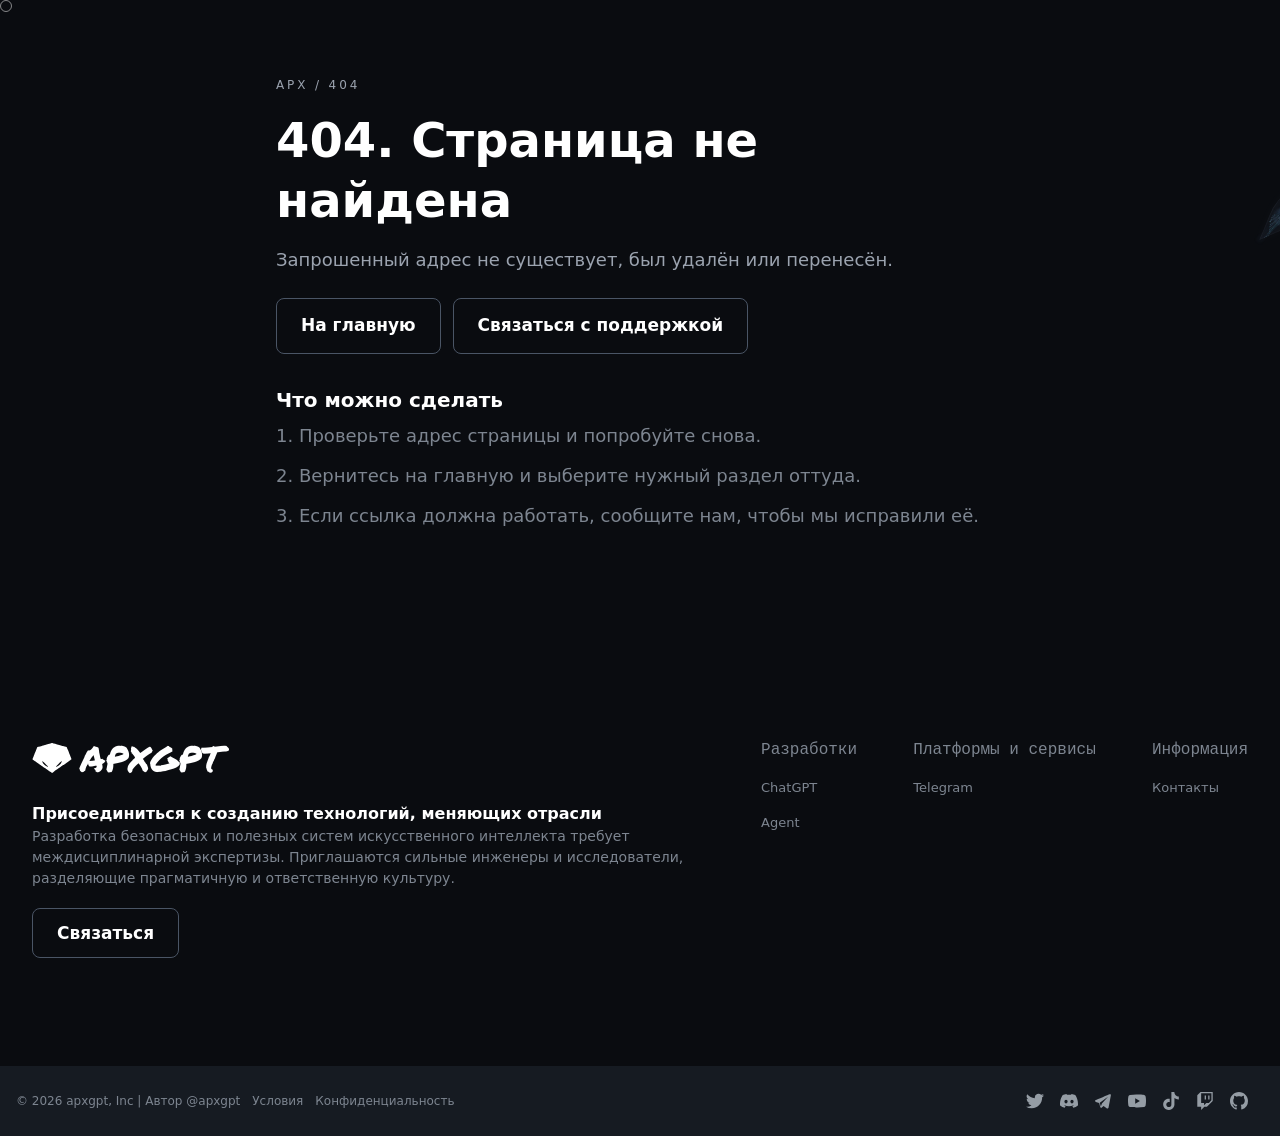
==== commit 410316b9: "Deploy №2" ====
--- a/_not-found/index.html
+++ b/_not-found/index.html
@@ -1 +1 @@
-<!DOCTYPE html><html lang="en"><head><meta charSet="utf-8"/><meta name="viewport" content="width=device-width, initial-scale=1"/><link rel="stylesheet" href="/_next/static/chunks/0eyrbq-ws9el-.css" data-precedence="next"/><link rel="stylesheet" href="/_next/static/chunks/3q1jnt1mzikx0.css" data-precedence="next"/><link rel="preload" as="script" fetchPriority="low" href="/_next/static/chunks/0a1gboz92241g.js"/><script src="/_next/static/chunks/12ng9y1xmtxdd.js" async=""></script><script src="/_next/static/chunks/2cya-h6pss2j9.js" async=""></script><script src="/_next/static/chunks/3w4o9hklow6fg.js" async=""></script><script src="/_next/static/chunks/turbopack-2u-mf2t0_rcni.js" async=""></script><script src="/_next/static/chunks/29u6xzjxxjx17.js" async=""></script><script src="/_next/static/chunks/14mrh2-p_w84d.js" async=""></script><script src="/_next/static/chunks/417xt7o-_xp6f.js" async=""></script><script src="/_next/static/chunks/0uuqouyvovkws.js" async=""></script><script src="/_next/static/chunks/3sjrrxj4h_g0a.js" async=""></script><meta name="robots" content="noindex"/><meta name="next-size-adjust" content=""/><title>APX — AI Platform</title><meta name="description" content="APX — engineering platform for designing and deploying artificial intelligence systems. AI agents, analytics, and business process automation."/><meta name="robots" content="index, follow, max-image-preview:large, max-snippet:-1"/><meta property="og:title" content="APX — AI Platform"/><meta property="og:description" content="APX — engineering platform for designing and deploying artificial intelligence systems. AI agents, analytics, and business process automation."/><meta property="og:site_name" content="APX — AI Platform"/><meta property="og:locale" content="en_US"/><meta property="og:type" content="website"/><meta name="twitter:card" content="summary_large_image"/><meta name="twitter:title" content="APX — AI Platform"/><meta name="twitter:description" content="APX — engineering platform for designing and deploying artificial intelligence systems. AI agents, analytics, and business process automation."/><link rel="icon" href="/favicon.ico?favicon.2wsulhs5cn2k4.ico" sizes="32x32" type="image/x-icon"/><script src="/_next/static/chunks/0cz1d0mv5g_q7.js" noModule=""></script></head><body><div hidden=""><!--$--><!--/$--></div><canvas class="fixed inset-0 pointer-events-none z-0" style="opacity:1"></canvas><canvas class="fixed inset-0 pointer-events-none z-0" aria-hidden="true"></canvas><div class="custom-cursor" aria-hidden="true"></div><main class="site-content overflow-x-clip"><div class="relative z-50"><div class="absolute"></div></div><!--$--><!--/$--></main><script src="/_next/static/chunks/0a1gboz92241g.js" id="_R_" async=""></script><script>(self.__next_f=self.__next_f||[]).push([0])</script><script>self.__next_f.push([1,"1:\"$Sreact.fragment\"\n2:I[84984,[\"/_next/static/chunks/29u6xzjxxjx17.js\",\"/_next/static/chunks/14mrh2-p_w84d.js\"],\"MatrixRain\"]\n3:I[38115,[\"/_next/static/chunks/29u6xzjxxjx17.js\",\"/_next/static/chunks/14mrh2-p_w84d.js\"],\"default\"]\n4:I[34802,[\"/_next/static/chunks/29u6xzjxxjx17.js\",\"/_next/static/chunks/14mrh2-p_w84d.js\"],\"default\"]\n5:I[39756,[\"/_next/static/chunks/29u6xzjxxjx17.js\",\"/_next/static/chunks/14mrh2-p_w84d.js\"],\"default\"]\n6:I[37457,[\"/_next/static/chunks/29u6xzjxxjx17.js\",\"/_next/static/chunks/14mrh2-p_w84d.js\"],\"default\"]\n7:I[29306,[\"/_next/static/chunks/29u6xzjxxjx17.js\",\"/_next/static/chunks/14mrh2-p_w84d.js\",\"/_next/static/chunks/417xt7o-_xp6f.js\",\"/_next/static/chunks/0uuqouyvovkws.js\",\"/_next/static/chunks/3sjrrxj4h_g0a.js\"],\"default\"]\n8:I[47257,[\"/_next/static/chunks/29u6xzjxxjx17.js\",\"/_next/static/chunks/14mrh2-p_w84d.js\"],\"ClientPageRoot\"]\nb:I[97367,[\"/_next/static/chunks/29u6xzjxxjx17.js\",\"/_next/static/chunks/14mrh2-p_w84d.js\"],\"OutletBoundary\"]\nc:\"$Sreact.suspense\"\nf:I[97367,[\"/_next/static/chunks/29u6xzjxxjx17.js\",\"/_next/static/chunks/14mrh2-p_w84d.js\"],\"ViewportBoundary\"]\n11:I[97367,[\"/_next/static/chunks/29u6xzjxxjx17.js\",\"/_next/static/chunks/14mrh2-p_w84d.js\"],\"MetadataBoundary\"]\n13:I[68027,[\"/_next/static/chunks/29u6xzjxxjx17.js\",\"/_next/static/chunks/14mrh2-p_w84d.js\"],\"default\",1]\n:HL[\"/_next/static/chunks/0eyrbq-ws9el-.css\",\"style\"]\n:HL[\"/_next/static/chunks/3q1jnt1mzikx0.css\",\"style\"]\n"])</script><script>self.__next_f.push([1,"0:{\"P\":null,\"c\":[\"\",\"_not-found\",\"\"],\"q\":\"\",\"i\":false,\"f\":[[[\"\",{\"children\":[\"/_not-found\",{\"children\":[\"__PAGE__\",{}]}]},\"$undefined\",\"$undefined\",16],[[\"$\",\"$1\",\"c\",{\"children\":[[[\"$\",\"link\",\"0\",{\"rel\":\"stylesheet\",\"href\":\"/_next/static/chunks/0eyrbq-ws9el-.css\",\"precedence\":\"next\",\"crossOrigin\":\"$undefined\",\"nonce\":\"$undefined\"}],[\"$\",\"script\",\"script-0\",{\"src\":\"/_next/static/chunks/29u6xzjxxjx17.js\",\"async\":true,\"nonce\":\"$undefined\"}],[\"$\",\"script\",\"script-1\",{\"src\":\"/_next/static/chunks/14mrh2-p_w84d.js\",\"async\":true,\"nonce\":\"$undefined\"}]],[\"$\",\"html\",null,{\"lang\":\"en\",\"children\":[\"$\",\"body\",null,{\"children\":[[\"$\",\"$L2\",null,{}],[\"$\",\"$L3\",null,{}],[\"$\",\"$L4\",null,{}],[\"$\",\"main\",null,{\"className\":\"site-content overflow-x-clip\",\"children\":[[\"$\",\"div\",null,{\"className\":\"relative z-50\",\"children\":[\"$\",\"div\",null,{\"className\":\"absolute\"}]}],[\"$\",\"$L5\",null,{\"parallelRouterKey\":\"children\",\"error\":\"$undefined\",\"errorStyles\":\"$undefined\",\"errorScripts\":\"$undefined\",\"template\":[\"$\",\"$L6\",null,{}],\"templateStyles\":\"$undefined\",\"templateScripts\":\"$undefined\",\"notFound\":[[\"$\",\"$L7\",null,{}],[[\"$\",\"link\",\"0\",{\"rel\":\"stylesheet\",\"href\":\"/_next/static/chunks/3q1jnt1mzikx0.css\",\"precedence\":\"next\",\"crossOrigin\":\"$undefined\",\"nonce\":\"$undefined\"}]]],\"forbidden\":\"$undefined\",\"unauthorized\":\"$undefined\"}]]}]]}]}]]}],{\"children\":[[\"$\",\"$1\",\"c\",{\"children\":[null,[\"$\",\"$L5\",null,{\"parallelRouterKey\":\"children\",\"error\":\"$undefined\",\"errorStyles\":\"$undefined\",\"errorScripts\":\"$undefined\",\"template\":[\"$\",\"$L6\",null,{}],\"templateStyles\":\"$undefined\",\"templateScripts\":\"$undefined\",\"notFound\":\"$undefined\",\"forbidden\":\"$undefined\",\"unauthorized\":\"$undefined\"}]]}],{\"children\":[[\"$\",\"$1\",\"c\",{\"children\":[[\"$\",\"$L8\",null,{\"Component\":\"$7\",\"serverProvidedParams\":{\"searchParams\":{},\"params\":{},\"promises\":[\"$@9\",\"$@a\"]}}],[[\"$\",\"link\",\"0\",{\"rel\":\"stylesheet\",\"href\":\"/_next/static/chunks/3q1jnt1mzikx0.css\",\"precedence\":\"next\",\"crossOrigin\":\"$undefined\",\"nonce\":\"$undefined\"}],[\"$\",\"script\",\"script-0\",{\"src\":\"/_next/static/chunks/417xt7o-_xp6f.js\",\"async\":true,\"nonce\":\"$undefined\"}],[\"$\",\"script\",\"script-1\",{\"src\":\"/_next/static/chunks/0uuqouyvovkws.js\",\"async\":true,\"nonce\":\"$undefined\"}],[\"$\",\"script\",\"script-2\",{\"src\":\"/_next/static/chunks/3sjrrxj4h_g0a.js\",\"async\":true,\"nonce\":\"$undefined\"}]],[\"$\",\"$Lb\",null,{\"children\":[\"$\",\"$c\",null,{\"name\":\"Next.MetadataOutlet\",\"children\":\"$@d\"}]}]]}],{},null,false,null]},null,false,\"$@e\"]},null,false,null],[\"$\",\"$1\",\"h\",{\"children\":[[\"$\",\"meta\",null,{\"name\":\"robots\",\"content\":\"noindex\"}],[\"$\",\"$Lf\",null,{\"children\":\"$L10\"}],[\"$\",\"div\",null,{\"hidden\":true,\"children\":[\"$\",\"$L11\",null,{\"children\":[\"$\",\"$c\",null,{\"name\":\"Next.Metadata\",\"children\":\"$L12\"}]}]}],[\"$\",\"meta\",null,{\"name\":\"next-size-adjust\",\"content\":\"\"}]]}],false]],\"m\":\"$undefined\",\"G\":[\"$13\",[[\"$\",\"link\",\"0\",{\"rel\":\"stylesheet\",\"href\":\"/_next/static/chunks/0eyrbq-ws9el-.css\",\"precedence\":\"next\",\"crossOrigin\":\"$undefined\",\"nonce\":\"$undefined\"}]]],\"S\":true,\"h\":null,\"s\":\"$undefined\",\"l\":\"$undefined\",\"p\":\"$undefined\",\"d\":\"$undefined\",\"b\":\"Qy7YMGFSjFrQ962C0DsIi\"}\n"])</script><script>self.__next_f.push([1,"14:[]\ne:\"$W14\"\n9:{}\na:\"$0:f:0:1:1:children:1:children:0:props:children:0:props:serverProvidedParams:params\"\n"])</script><script>self.__next_f.push([1,"10:[[\"$\",\"meta\",\"0\",{\"charSet\":\"utf-8\"}],[\"$\",\"meta\",\"1\",{\"name\":\"viewport\",\"content\":\"width=device-width, initial-scale=1\"}]]\n"])</script><script>self.__next_f.push([1,"15:I[27201,[\"/_next/static/chunks/29u6xzjxxjx17.js\",\"/_next/static/chunks/14mrh2-p_w84d.js\"],\"IconMark\"]\nd:null\n12:[[\"$\",\"title\",\"0\",{\"children\":\"APX — AI Platform\"}],[\"$\",\"meta\",\"1\",{\"name\":\"description\",\"content\":\"APX — engineering platform for designing and deploying artificial intelligence systems. AI agents, analytics, and business process automation.\"}],[\"$\",\"meta\",\"2\",{\"name\":\"robots\",\"content\":\"index, follow, max-image-preview:large, max-snippet:-1\"}],[\"$\",\"meta\",\"3\",{\"property\":\"og:title\",\"content\":\"APX — AI Platform\"}],[\"$\",\"meta\",\"4\",{\"property\":\"og:description\",\"content\":\"APX — engineering platform for designing and deploying artificial intelligence systems. AI agents, analytics, and business process automation.\"}],[\"$\",\"meta\",\"5\",{\"property\":\"og:site_name\",\"content\":\"APX — AI Platform\"}],[\"$\",\"meta\",\"6\",{\"property\":\"og:locale\",\"content\":\"en_US\"}],[\"$\",\"meta\",\"7\",{\"property\":\"og:type\",\"content\":\"website\"}],[\"$\",\"meta\",\"8\",{\"name\":\"twitter:card\",\"content\":\"summary_large_image\"}],[\"$\",\"meta\",\"9\",{\"name\":\"twitter:title\",\"content\":\"APX — AI Platform\"}],[\"$\",\"meta\",\"10\",{\"name\":\"twitter:description\",\"content\":\"APX — engineering platform for designing and deploying artificial intelligence systems. AI agents, analytics, and business process automation.\"}],[\"$\",\"link\",\"11\",{\"rel\":\"icon\",\"href\":\"/favicon.ico?favicon.2wsulhs5cn2k4.ico\",\"sizes\":\"32x32\",\"type\":\"image/x-icon\"}],[\"$\",\"$L15\",\"12\",{}]]\n"])</script></body></html>+<!DOCTYPE html><html lang="en"><head><meta charSet="utf-8"/><meta name="viewport" content="width=device-width, initial-scale=1"/><link rel="stylesheet" href="/_next/static/chunks/0eyrbq-ws9el-.css" data-precedence="next"/><link rel="stylesheet" href="/_next/static/chunks/3q1jnt1mzikx0.css" data-precedence="next"/><link rel="preload" as="script" fetchPriority="low" href="/_next/static/chunks/0a1gboz92241g.js"/><script src="/_next/static/chunks/12ng9y1xmtxdd.js" async=""></script><script src="/_next/static/chunks/2cya-h6pss2j9.js" async=""></script><script src="/_next/static/chunks/3w4o9hklow6fg.js" async=""></script><script src="/_next/static/chunks/turbopack-2u-mf2t0_rcni.js" async=""></script><script src="/_next/static/chunks/05-c3ty_6dwfk.js" async=""></script><script src="/_next/static/chunks/14mrh2-p_w84d.js" async=""></script><script src="/_next/static/chunks/3e0afwplf90z4.js" async=""></script><script src="/_next/static/chunks/417xt7o-_xp6f.js" async=""></script><script src="/_next/static/chunks/0uuqouyvovkws.js" async=""></script><script src="/_next/static/chunks/3sjrrxj4h_g0a.js" async=""></script><meta name="robots" content="noindex"/><meta name="next-size-adjust" content=""/><title>APX — AI Platform</title><meta name="description" content="APX — engineering platform for designing and deploying artificial intelligence systems. AI agents, analytics, and business process automation."/><meta name="robots" content="index, follow, max-image-preview:large, max-snippet:-1"/><meta property="og:title" content="APX — AI Platform"/><meta property="og:description" content="APX — engineering platform for designing and deploying artificial intelligence systems. AI agents, analytics, and business process automation."/><meta property="og:site_name" content="APX — AI Platform"/><meta property="og:locale" content="en_US"/><meta property="og:type" content="website"/><meta name="twitter:card" content="summary_large_image"/><meta name="twitter:title" content="APX — AI Platform"/><meta name="twitter:description" content="APX — engineering platform for designing and deploying artificial intelligence systems. AI agents, analytics, and business process automation."/><link rel="icon" href="/favicon.ico?favicon.2wsulhs5cn2k4.ico" sizes="32x32" type="image/x-icon"/><script src="/_next/static/chunks/0cz1d0mv5g_q7.js" noModule=""></script></head><body><div hidden=""><!--$--><!--/$--></div><canvas class="fixed inset-0 pointer-events-none z-0" style="opacity:1"></canvas><canvas class="fixed inset-0 pointer-events-none z-0" aria-hidden="true"></canvas><div class="custom-cursor" aria-hidden="true"></div><main class="site-content overflow-x-clip"><div class="relative z-50"><div class="absolute"></div></div><!--$--><!--/$--></main><script src="/_next/static/chunks/0a1gboz92241g.js" id="_R_" async=""></script><script>(self.__next_f=self.__next_f||[]).push([0])</script><script>self.__next_f.push([1,"1:\"$Sreact.fragment\"\n2:I[84984,[\"/_next/static/chunks/05-c3ty_6dwfk.js\",\"/_next/static/chunks/14mrh2-p_w84d.js\",\"/_next/static/chunks/3e0afwplf90z4.js\"],\"MatrixRain\"]\n3:I[38115,[\"/_next/static/chunks/05-c3ty_6dwfk.js\",\"/_next/static/chunks/14mrh2-p_w84d.js\",\"/_next/static/chunks/3e0afwplf90z4.js\"],\"default\"]\n4:I[34802,[\"/_next/static/chunks/05-c3ty_6dwfk.js\",\"/_next/static/chunks/14mrh2-p_w84d.js\",\"/_next/static/chunks/3e0afwplf90z4.js\"],\"default\"]\n5:I[39756,[\"/_next/static/chunks/05-c3ty_6dwfk.js\",\"/_next/static/chunks/14mrh2-p_w84d.js\",\"/_next/static/chunks/3e0afwplf90z4.js\"],\"default\"]\n6:I[37457,[\"/_next/static/chunks/05-c3ty_6dwfk.js\",\"/_next/static/chunks/14mrh2-p_w84d.js\",\"/_next/static/chunks/3e0afwplf90z4.js\"],\"default\"]\n7:I[29306,[\"/_next/static/chunks/05-c3ty_6dwfk.js\",\"/_next/static/chunks/14mrh2-p_w84d.js\",\"/_next/static/chunks/3e0afwplf90z4.js\",\"/_next/static/chunks/417xt7o-_xp6f.js\",\"/_next/static/chunks/0uuqouyvovkws.js\",\"/_next/static/chunks/3sjrrxj4h_g0a.js\"],\"default\"]\n8:I[47257,[\"/_next/static/chunks/05-c3ty_6dwfk.js\",\"/_next/static/chunks/14mrh2-p_w84d.js\",\"/_next/static/chunks/3e0afwplf90z4.js\"],\"ClientPageRoot\"]\nb:I[97367,[\"/_next/static/chunks/05-c3ty_6dwfk.js\",\"/_next/static/chunks/14mrh2-p_w84d.js\",\"/_next/static/chunks/3e0afwplf90z4.js\"],\"OutletBoundary\"]\nc:\"$Sreact.suspense\"\nf:I[97367,[\"/_next/static/chunks/05-c3ty_6dwfk.js\",\"/_next/static/chunks/14mrh2-p_w84d.js\",\"/_next/static/chunks/3e0afwplf90z4.js\"],\"ViewportBoundary\"]\n11:I[97367,[\"/_next/static/chunks/05-c3ty_6dwfk.js\",\"/_next/static/chunks/14mrh2-p_w84d.js\",\"/_next/static/chunks/3e0afwplf90z4.js\"],\"MetadataBoundary\"]\n13:I[68027,[\"/_next/static/chunks/05-c3ty_6dwfk.js\",\"/_next/static/chunks/14mrh2-p_w84d.js\",\"/_next/static/chunks/3e0afwplf90z4.js\"],\"default\",1]\n:HL[\"/_next/static/chunks/0eyrbq-ws9el-.css\",\"style\"]\n:HL[\"/_next/static/chunks/3q1jnt1mzikx0.css\",\"style\"]\n"])</script><script>self.__next_f.push([1,"0:{\"P\":null,\"c\":[\"\",\"_not-found\",\"\"],\"q\":\"\",\"i\":false,\"f\":[[[\"\",{\"children\":[\"/_not-found\",{\"children\":[\"__PAGE__\",{}]}]},\"$undefined\",\"$undefined\",16],[[\"$\",\"$1\",\"c\",{\"children\":[[[\"$\",\"link\",\"0\",{\"rel\":\"stylesheet\",\"href\":\"/_next/static/chunks/0eyrbq-ws9el-.css\",\"precedence\":\"next\",\"crossOrigin\":\"$undefined\",\"nonce\":\"$undefined\"}],[\"$\",\"script\",\"script-0\",{\"src\":\"/_next/static/chunks/05-c3ty_6dwfk.js\",\"async\":true,\"nonce\":\"$undefined\"}],[\"$\",\"script\",\"script-1\",{\"src\":\"/_next/static/chunks/14mrh2-p_w84d.js\",\"async\":true,\"nonce\":\"$undefined\"}],[\"$\",\"script\",\"script-2\",{\"src\":\"/_next/static/chunks/3e0afwplf90z4.js\",\"async\":true,\"nonce\":\"$undefined\"}]],[\"$\",\"html\",null,{\"lang\":\"en\",\"children\":[\"$\",\"body\",null,{\"children\":[[\"$\",\"$L2\",null,{}],[\"$\",\"$L3\",null,{}],[\"$\",\"$L4\",null,{}],[\"$\",\"main\",null,{\"className\":\"site-content overflow-x-clip\",\"children\":[[\"$\",\"div\",null,{\"className\":\"relative z-50\",\"children\":[\"$\",\"div\",null,{\"className\":\"absolute\"}]}],[\"$\",\"$L5\",null,{\"parallelRouterKey\":\"children\",\"error\":\"$undefined\",\"errorStyles\":\"$undefined\",\"errorScripts\":\"$undefined\",\"template\":[\"$\",\"$L6\",null,{}],\"templateStyles\":\"$undefined\",\"templateScripts\":\"$undefined\",\"notFound\":[[\"$\",\"$L7\",null,{}],[[\"$\",\"link\",\"0\",{\"rel\":\"stylesheet\",\"href\":\"/_next/static/chunks/3q1jnt1mzikx0.css\",\"precedence\":\"next\",\"crossOrigin\":\"$undefined\",\"nonce\":\"$undefined\"}]]],\"forbidden\":\"$undefined\",\"unauthorized\":\"$undefined\"}]]}]]}]}]]}],{\"children\":[[\"$\",\"$1\",\"c\",{\"children\":[null,[\"$\",\"$L5\",null,{\"parallelRouterKey\":\"children\",\"error\":\"$undefined\",\"errorStyles\":\"$undefined\",\"errorScripts\":\"$undefined\",\"template\":[\"$\",\"$L6\",null,{}],\"templateStyles\":\"$undefined\",\"templateScripts\":\"$undefined\",\"notFound\":\"$undefined\",\"forbidden\":\"$undefined\",\"unauthorized\":\"$undefined\"}]]}],{\"children\":[[\"$\",\"$1\",\"c\",{\"children\":[[\"$\",\"$L8\",null,{\"Component\":\"$7\",\"serverProvidedParams\":{\"searchParams\":{},\"params\":{},\"promises\":[\"$@9\",\"$@a\"]}}],[[\"$\",\"link\",\"0\",{\"rel\":\"stylesheet\",\"href\":\"/_next/static/chunks/3q1jnt1mzikx0.css\",\"precedence\":\"next\",\"crossOrigin\":\"$undefined\",\"nonce\":\"$undefined\"}],[\"$\",\"script\",\"script-0\",{\"src\":\"/_next/static/chunks/417xt7o-_xp6f.js\",\"async\":true,\"nonce\":\"$undefined\"}],[\"$\",\"script\",\"script-1\",{\"src\":\"/_next/static/chunks/0uuqouyvovkws.js\",\"async\":true,\"nonce\":\"$undefined\"}],[\"$\",\"script\",\"script-2\",{\"src\":\"/_next/static/chunks/3sjrrxj4h_g0a.js\",\"async\":true,\"nonce\":\"$undefined\"}]],[\"$\",\"$Lb\",null,{\"children\":[\"$\",\"$c\",null,{\"name\":\"Next.MetadataOutlet\",\"children\":\"$@d\"}]}]]}],{},null,false,null]},null,false,\"$@e\"]},null,false,null],[\"$\",\"$1\",\"h\",{\"children\":[[\"$\",\"meta\",null,{\"name\":\"robots\",\"content\":\"noindex\"}],[\"$\",\"$Lf\",null,{\"children\":\"$L10\"}],[\"$\",\"div\",null,{\"hidden\":true,\"children\":[\"$\",\"$L11\",null,{\"children\":[\"$\",\"$c\",null,{\"name\":\"Next.Metadata\",\"children\":\"$L12\"}]}]}],[\"$\",\"meta\",null,{\"name\":\"next-size-adjust\",\"content\":\"\"}]]}],false]],\"m\":\"$undefined\",\"G\":[\"$13\",[[\"$\",\"link\",\"0\",{\"rel\":\"stylesheet\",\"href\":\"/_next/static/chunks/0eyrbq-ws9el-.css\",\"precedence\":\"next\",\"crossOrigin\":\"$undefined\",\"nonce\":\"$undefined\"}]]],\"S\":true,\"h\":null,\"s\":\"$undefined\",\"l\":\"$undefined\",\"p\":\"$undefined\",\"d\":\"$undefined\",\"b\":\"RUA3GCFyPcRRx3fCjiC3q\"}\n"])</script><script>self.__next_f.push([1,"14:[]\ne:\"$W14\"\n9:{}\na:\"$0:f:0:1:1:children:1:children:0:props:children:0:props:serverProvidedParams:params\"\n"])</script><script>self.__next_f.push([1,"10:[[\"$\",\"meta\",\"0\",{\"charSet\":\"utf-8\"}],[\"$\",\"meta\",\"1\",{\"name\":\"viewport\",\"content\":\"width=device-width, initial-scale=1\"}]]\n"])</script><script>self.__next_f.push([1,"15:I[27201,[\"/_next/static/chunks/05-c3ty_6dwfk.js\",\"/_next/static/chunks/14mrh2-p_w84d.js\",\"/_next/static/chunks/3e0afwplf90z4.js\"],\"IconMark\"]\nd:null\n12:[[\"$\",\"title\",\"0\",{\"children\":\"APX — AI Platform\"}],[\"$\",\"meta\",\"1\",{\"name\":\"description\",\"content\":\"APX — engineering platform for designing and deploying artificial intelligence systems. AI agents, analytics, and business process automation.\"}],[\"$\",\"meta\",\"2\",{\"name\":\"robots\",\"content\":\"index, follow, max-image-preview:large, max-snippet:-1\"}],[\"$\",\"meta\",\"3\",{\"property\":\"og:title\",\"content\":\"APX — AI Platform\"}],[\"$\",\"meta\",\"4\",{\"property\":\"og:description\",\"content\":\"APX — engineering platform for designing and deploying artificial intelligence systems. AI agents, analytics, and business process automation.\"}],[\"$\",\"meta\",\"5\",{\"property\":\"og:site_name\",\"content\":\"APX — AI Platform\"}],[\"$\",\"meta\",\"6\",{\"property\":\"og:locale\",\"content\":\"en_US\"}],[\"$\",\"meta\",\"7\",{\"property\":\"og:type\",\"content\":\"website\"}],[\"$\",\"meta\",\"8\",{\"name\":\"twitter:card\",\"content\":\"summary_large_image\"}],[\"$\",\"meta\",\"9\",{\"name\":\"twitter:title\",\"content\":\"APX — AI Platform\"}],[\"$\",\"meta\",\"10\",{\"name\":\"twitter:description\",\"content\":\"APX — engineering platform for designing and deploying artificial intelligence systems. AI agents, analytics, and business process automation.\"}],[\"$\",\"link\",\"11\",{\"rel\":\"icon\",\"href\":\"/favicon.ico?favicon.2wsulhs5cn2k4.ico\",\"sizes\":\"32x32\",\"type\":\"image/x-icon\"}],[\"$\",\"$L15\",\"12\",{}]]\n"])</script></body></html>
